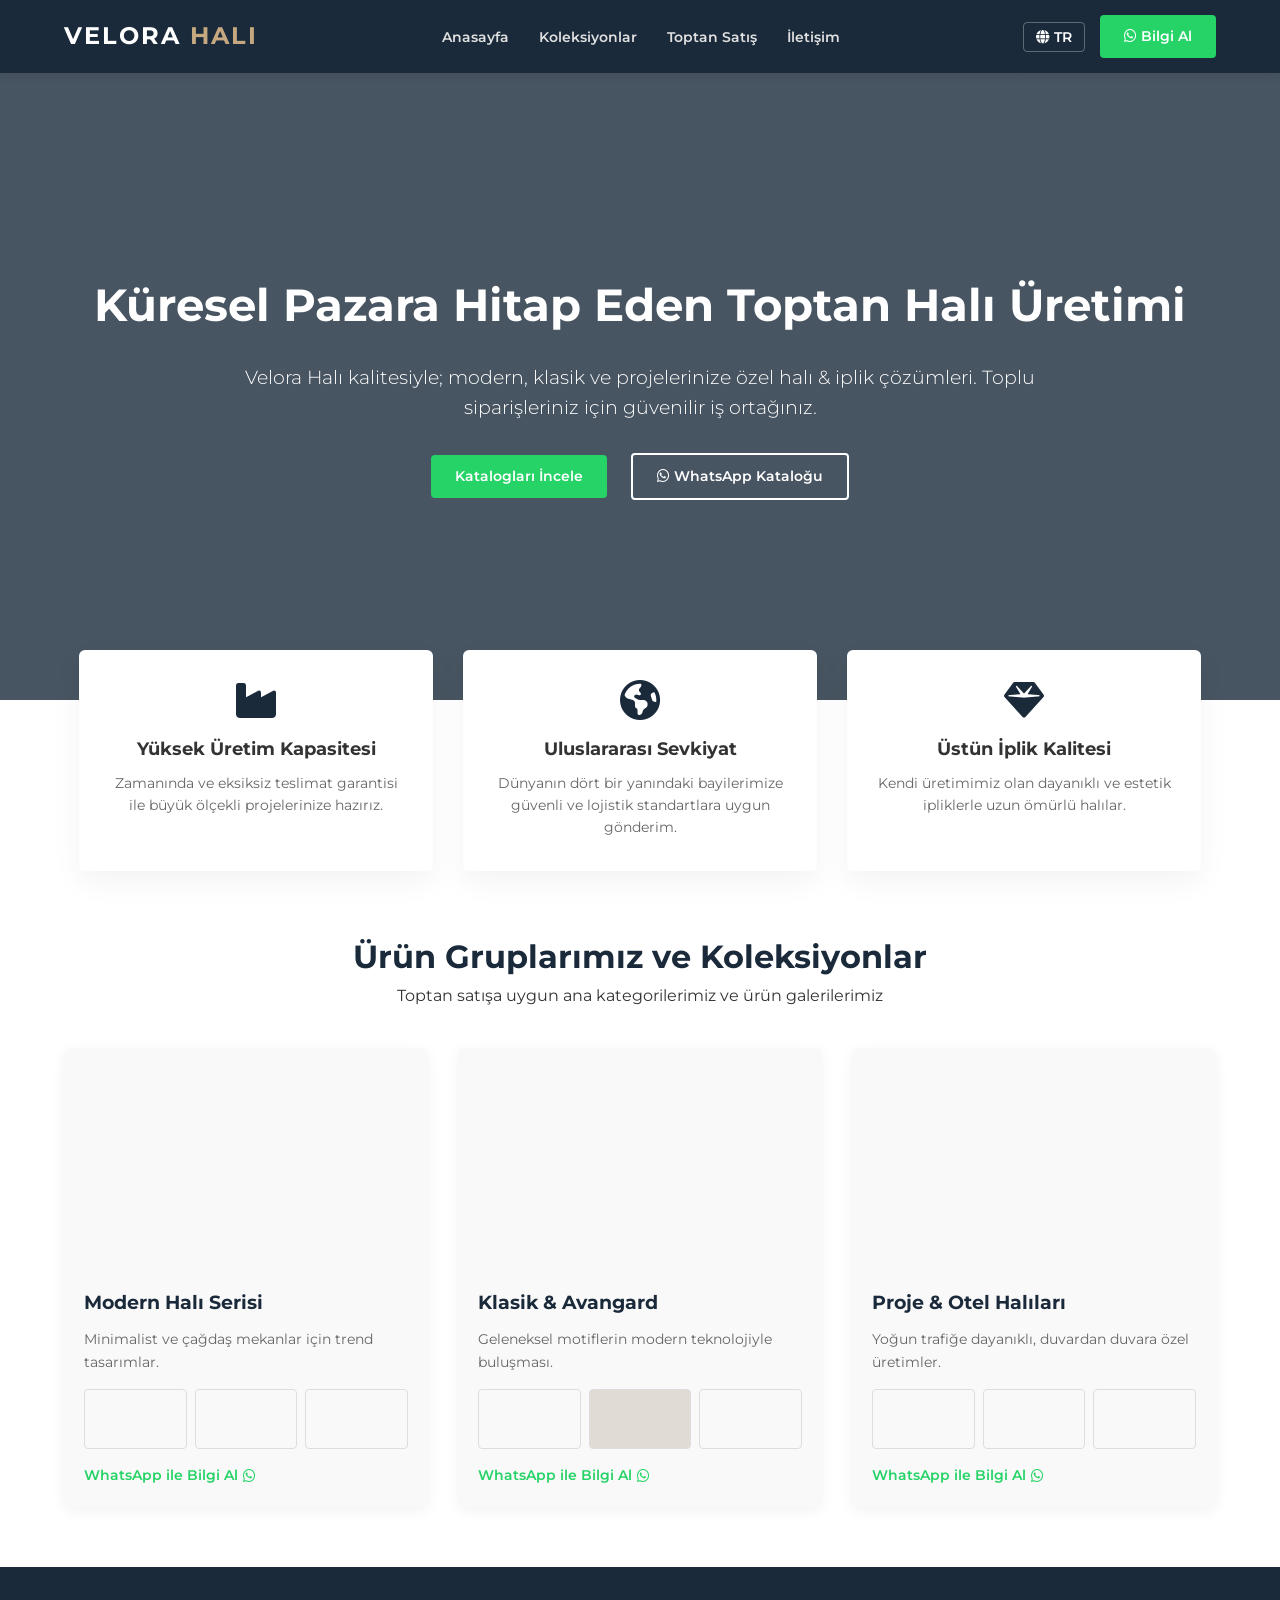
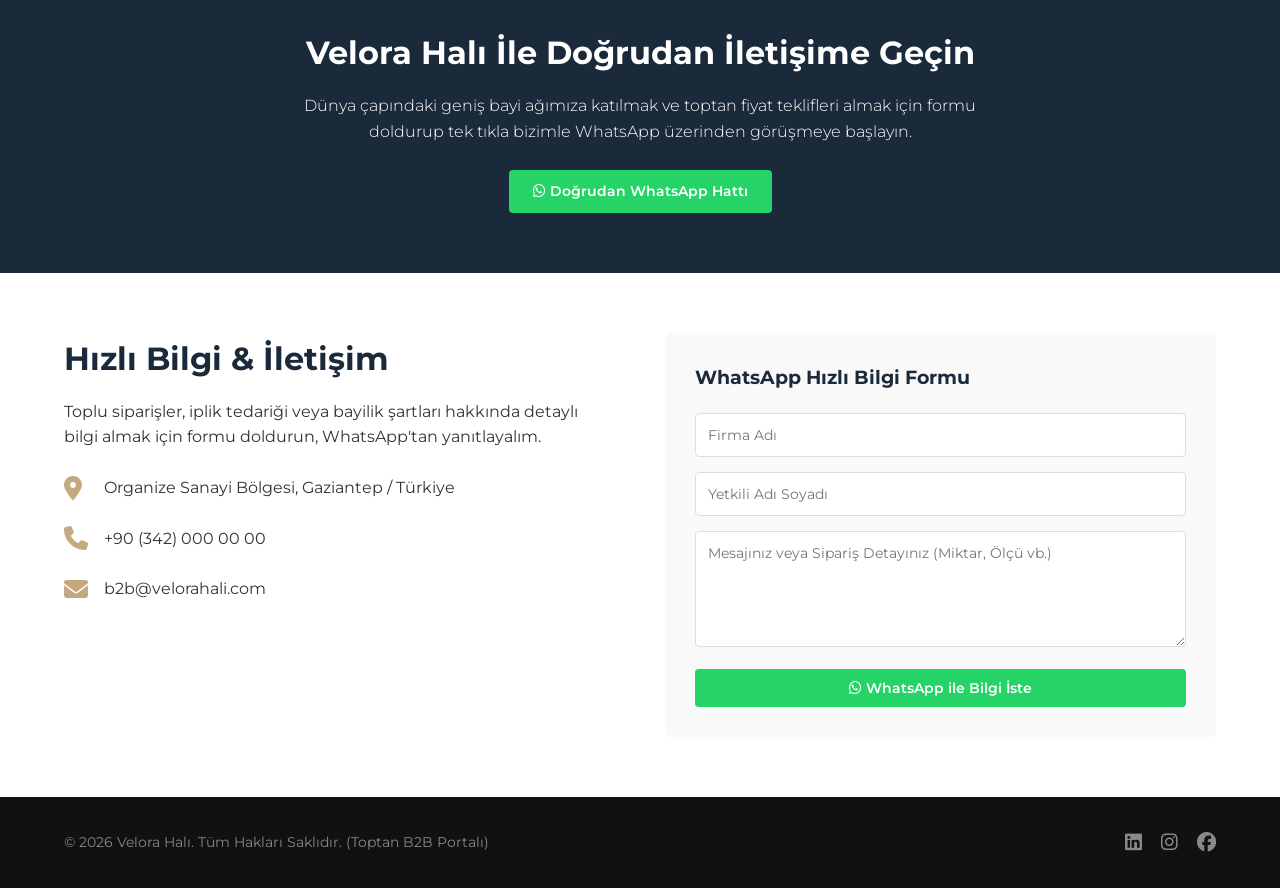
==== index.html @ 644cacb6 "Add files via upload" ====
<!DOCTYPE html>
<html lang="tr" id="main-html">
<head>
    <meta charset="UTF-8">
    <meta name="viewport" content="width=device-width, initial-scale=1.0">
    <title>Velora Halı | Toptan Halı ve İplik Satışı (B2B)</title>
    <!-- Harici Stil Dosyası Bağlantısı -->
    <link rel="stylesheet" href="style.css">
    <!-- FontAwesome İkon Kütüphanesi -->
    <link rel="stylesheet" href="https://cdnjs.cloudflare.com/ajax/libs/font-awesome/6.4.0/css/all.min.css">
</head>
<body>

    <header>
        <div class="container navbar">
            <div class="logo">
                <a href="#">VELORA <span id="txt-logo-sub">HALI</span></a>
            </div>
            <nav>
                <ul>
                    <li><a href="#anasayfa" id="nav-home">Anasayfa</a></li>
                    <li><a href="#koleksiyonlar" id="nav-collections">Koleksiyonlar</a></li>
                    <li><a href="#toptan" id="nav-b2b">Toptan Satış</a></li>
                    <li><a href="#iletisim" id="nav-contact">İletişim</a></li>
                </ul>
            </nav>
            <div class="nav-right">
                <div class="lang-selector">
                    <button class="lang-btn" id="active-lang"><i class="fa-solid fa-globe"></i> TR</button>
                    <div class="lang-dropdown">
                        <a href="#" onclick="changeLanguage('tr')">Türkçe</a>
                        <a href="#" onclick="changeLanguage('en')">English</a>
                        <a href="#" onclick="changeLanguage('ar')">العربية</a>
                    </div>
                </div>
                <div class="nav-buttons">
                    <a href="https://wa.me/903420000000" target="_blank" class="btn btn-primary" id="btn-quote"><i class="fa-brands fa-whatsapp"></i> Bilgi Al</a>
                </div>
            </div>
        </div>
    </header>

    <section id="anasayfa" class="hero">
        <div class="hero-content">
            <h1 id="hero-title">Küresel Pazara Hitap Eden Toptan Halı Üretimi</h1>
            <p id="hero-desc">Velora Halı kalitesiyle; modern, klasik ve projelerinize özel halı & iplik çözümleri. Toplu siparişleriniz için güvenilir iş ortağınız.</p>
            <div class="hero-actions">
                <a href="#koleksiyonlar" class="btn btn-primary" id="btn-view-catalog">Katalogları İncele</a>
                <a href="https://wa.me/903420000000" target="_blank" class="btn btn-outline" id="btn-req-catalog"><i class="fa-brands fa-whatsapp"></i> WhatsApp Kataloğu</a>
            </div>
        </div>
    </section>

    <section class="features container">
        <div class="feature-card">
            <i class="fa-solid fa-industry"></i>
            <h3 id="f1-title">Yüksek Üretim Kapasitesi</h3>
            <p id="f1-desc">Zamanında ve eksiksiz teslimat garantisi ile büyük ölçekli projelerinize hazırız.</p>
        </div>
        <div class="feature-card">
            <i class="fa-solid fa-earth-americas"></i>
            <h3 id="f2-title">Uluslararası Sevkiyat</h3>
            <p id="f2-desc">Dünyanın dört bir yanındaki bayilerimize güvenli ve lojistik standartlara uygun gönderim.</p>
        </div>
        <div class="feature-card">
            <i class="fa-solid fa-gem"></i>
            <h3 id="f3-title">Üstün İplik Kalitesi</h3>
            <p id="f3-desc">Kendi üretimimiz olan dayanıklı ve estetik ipliklerle uzun ömürlü halılar.</p>
        </div>
    </section>

    <section id="koleksiyonlar" class="collections container">
        <div class="section-title">
            <h2 id="coll-main-title">Ürün Gruplarımız ve Koleksiyonlar</h2>
            <p id="coll-sub-title">Toptan satışa uygun ana kategorilerimiz ve ürün galerilerimiz</p>
        </div>
        
        <div class="grid">
            <div class="product-item">
                <div class="product-img" style="background-image: url('https://images.unsplash.com/photo-1600121848594-d8644e57abab?q=80&w=600&auto=format&fit=crop');"></div>
                <div class="product-info">
                    <h3 id="p1-title">Modern Halı Serisi</h3>
                    <p id="p1-desc">Minimalist ve çağdaş mekanlar için trend tasarımlar.</p>
                    
                    <div class="mini-gallery">
                        <div class="gallery-thumb" style="background-image: url('https://images.unsplash.com/photo-1583847268964-b28dc8f51f92?q=80&w=150');"></div>
                        <div class="gallery-thumb" style="background-image: url('https://images.unsplash.com/photo-1617806118233-18e1db207f62?q=80&w=150');"></div>
                        <div class="gallery-thumb" style="background-image: url('https://images.unsplash.com/photo-1550581190-9c1c48d21d6c?q=80&w=150');"></div>
                    </div>

                    <a href="https://wa.me/903420000000" target="_blank" class="text-link"><span id="p1-link">WhatsApp ile Bilgi Al</span> <i class="fa-brands fa-whatsapp"></i></a>
                </div>
            </div>
            
            <div class="product-item">
                <div class="product-img" style="background-image: url('https://images.unsplash.com/photo-1579656381226-5fc0f0100c3b?q=80&w=600&auto=format&fit=crop');"></div>
                <div class="product-info">
                    <h3 id="p2-title">Klasik & Avangard</h3>
                    <p id="p2-desc">Geleneksel motiflerin modern teknolojiyle buluşması.</p>
                    
                    <div class="mini-gallery">
                        <div class="gallery-thumb" style="background-image: url('https://images.unsplash.com/photo-1603006905393-c3501687bfbb?q=80&w=150');"></div>
                        <div class="gallery-thumb" style="background-image: url('https://images.unsplash.com/photo-1249656381226-000000000000?q=80&w=150'); background-color: #e0dcd5;"></div>
                        <div class="gallery-thumb" style="background-image: url('https://images.unsplash.com/photo-1615876234886-fd9a39fda97f?q=80&w=150');"></div>
                    </div>

                    <a href="https://wa.me/903420000000" target="_blank" class="text-link"><span>WhatsApp ile Bilgi Al</span> <i class="fa-brands fa-whatsapp"></i></a>
                </div>
            </div>
            
            <div class="product-item">
                <div class="product-img" style="background-image: url('https://images.unsplash.com/photo-1534349762230-e0cadf78f5db?q=80&w=600&auto=format&fit=crop');"></div>
                <div class="product-info">
                    <h3 id="p3-title">Proje & Otel Halıları</h3>
                    <p id="p3-desc">Yoğun trafiğe dayanıklı, duvardan duvara özel üretimler.</p>
                    
                    <div class="mini-gallery">
                        <div class="gallery-thumb" style="background-image: url('https://images.unsplash.com/photo-1560448204-e02f11c3d0e2?q=80&w=150');"></div>
                        <div class="gallery-thumb" style="background-image: url('https://images.unsplash.com/photo-1590490360182-c33d57733427?q=80&w=150');"></div>
                        <div class="gallery-thumb" style="background-image: url('https://images.unsplash.com/photo-1540518614846-7eded433c457?q=80&w=150');"></div>
                    </div>

                    <a href="https://wa.me/903420000000" target="_blank" class="text-link"><span>WhatsApp ile Bilgi Al</span> <i class="fa-brands fa-whatsapp"></i></a>
                </div>
            </div>
        </div>
    </section>

    <section id="toptan" class="b2b-banner">
        <div class="container b2b-content">
            <h2 id="b2b-title">Velora Halı İle Doğrudan İletişime Geçin</h2>
            <p id="b2b-desc">Dünya çapındaki geniş bayi ağımıza katılmak ve toptan fiyat teklifleri almak için formu doldurup tek tıkla bizimle WhatsApp üzerinden görüşmeye başlayın.</p>
            <a href="https://wa.me/903420000000" target="_blank" class="btn btn-primary" id="btn-b2b-join"><i class="fa-brands fa-whatsapp"></i> Doğrudan WhatsApp Hattı</a>
        </div>
    </section>

    <section id="iletisim" class="contact-section container">
        <div class="contact-grid">
            <div class="contact-info">
                <h2 id="info-title">Hızlı Bilgi & İletişim</h2>
                <p id="info-desc">Toplu siparişler, iplik tedariği veya bayilik şartları hakkında detaylı bilgi almak için formu doldurun, WhatsApp'tan yanıtlayalım.</p>
                
                <div class="info-item">
                    <i class="fa-solid fa-location-dot"></i>
                    <span id="info-addr">Organize Sanayi Bölgesi, Gaziantep / Türkiye</span>
                </div>
                <div class="info-item">
                    <i class="fa-solid fa-phone"></i>
                    <span>+90 (342) 000 00 00</span>
                </div>
                <div class="info-item">
                    <i class="fa-solid fa-envelope"></i>
                    <span>b2b@velorahali.com</span>
                </div>
            </div>
            
            <div class="contact-form">
                <h3 id="form-title">WhatsApp Hızlı Bilgi Formu</h3>
                <form onsubmit="sendToWhatsApp(event)">
                    <div class="form-group">
                        <input type="text" id="input-company" placeholder="Firma Adı" required>
                    </div>
                    <div class="form-group">
                        <input type="text" id="input-name" placeholder="Yetkili Adı Soyadı" required>
                    </div>
                    <div class="form-group">
                        <textarea rows="5" id="input-msg" placeholder="Mesajınız veya Sipariş Detayınız (Miktar, Ölçü vb.)" required></textarea>
                    </div>
                    <button type="submit" class="btn btn-primary btn-block" id="btn-submit"><i class="fa-brands fa-whatsapp"></i> WhatsApp ile Bilgi İste</button>
                </form>
            </div>
        </div>
    </section>

    <footer>
        <div class="container footer-content">
            <p id="footer-text">&copy; 2026 Velora Halı. Tüm Hakları Saklıdır. (Toptan B2B Portalı)</p>
            <div class="social-links">
                <a href="#"><i class="fa-brands fa-linkedin"></i></a>
                <a href="#"><i class="fa-brands fa-instagram"></i></a>
                <a href="#"><i class="fa-brands fa-facebook"></i></a>
            </div>
        </div>
    </section>

    <!-- Harici Script Dosyası Bağlantısı -->
    <script src="lang.js"></script>
</body>
</html>
---- style.css ----
/* --- TEMEL AYARLAR VE YAZI TİPİ --- */
@import url('https://fonts.googleapis.com/css2?family=Montserrat:wght@300;400;600;700&display=swap');

* {
    margin: 0;
    padding: 0;
    box-sizing: border-box;
    font-family: 'Montserrat', sans-serif;
}

:root {
    --primary-color: #1a2a3a; /* Kurumsal Gece Mavisi */
    --secondary-color: #c5a880; /* Premium Altın Vurguları */
    --whatsapp-color: #25d366; /* WhatsApp Yeşili */
    --text-dark: #333333;
    --text-light: #666666;
    --bg-light: #f9f9f9;
}

html {
    scroll-behavior: smooth;
    scroll-padding-top: 80px; /* Sabit header başlıkların üstünü kapatmasın */
}

body {
    color: var(--text-dark);
    line-height: 1.6;
}

.container {
    width: 90%;
    max-width: 1200px;
    margin: 0 auto;
}

/* --- BUTON TASARIMLARI --- */
.btn {
    display: inline-block;
    padding: 10px 24px;
    border-radius: 4px;
    text-decoration: none;
    font-weight: 600;
    font-size: 0.9rem;
    transition: all 0.3s ease;
    cursor: pointer;
    border: none;
}

.btn-primary {
    background-color: var(--whatsapp-color);
    color: #fff;
}

.btn-primary:hover {
    background-color: #1ebd54;
}

.btn-secondary {
    background-color: transparent;
    color: #fff;
    border: 1px solid rgba(255,255,255,0.4);
}

.btn-secondary:hover {
    background-color: rgba(255,255,255,0.1);
}

.btn-outline {
    background-color: transparent;
    color: #fff;
    border: 2px solid #fff;
}

.btn-outline:hover {
    background-color: #fff;
    color: var(--primary-color);
}

.btn-block {
    width: 100%;
    display: block;
}

/* --- HEADER & NAVİGASYON --- */
header {
    background-color: var(--primary-color);
    position: fixed;
    width: 100%;
    top: 0;
    z-index: 1000;
    box-shadow: 0 2px 10px rgba(0,0,0,0.1);
}

.navbar {
    display: flex;
    justify-content: space-between;
    align-items: center;
    padding: 15px 0;
}

.logo a {
    color: #fff;
    text-decoration: none;
    font-size: 1.5rem;
    font-weight: 700;
    letter-spacing: 2px;
}

.logo span {
    color: var(--secondary-color);
}

nav ul {
    display: flex;
    list-style: none;
}

nav ul li a {
    color: #e0e0e0;
    text-decoration: none;
    padding: 10px 15px;
    font-size: 0.9rem;
    font-weight: 600;
    transition: color 0.3s;
}

nav ul li a:hover {
    color: var(--secondary-color);
}

/* SAĞ MENÜ VE DİL SEÇİCİ */
.nav-right {
    display: flex;
    align-items: center;
    gap: 15px;
}

.lang-selector {
    position: relative;
    display: inline-block;
}

.lang-btn {
    background: transparent;
    color: #fff;
    border: 1px solid rgba(255,255,255,0.3);
    padding: 6px 12px;
    border-radius: 4px;
    cursor: pointer;
    font-weight: 600;
    font-size: 0.85rem;
}

.lang-dropdown {
    display: none;
    position: absolute;
    right: 0;
    background-color: #fff;
    min-width: 120px;
    box-shadow: 0px 8px 16px rgba(0,0,0,0.2);
    border-radius: 4px;
    z-index: 1100;
}

.lang-dropdown a {
    color: #333;
    padding: 10px 12px;
    text-decoration: none;
    display: block;
    font-size: 0.85rem;
    font-weight: 600;
}

.lang-dropdown a:hover {
    background-color: var(--bg-light);
    color: var(--secondary-color);
}

.lang-selector:hover .lang-dropdown {
    display: block;
}

/* --- HERO ALANI --- */
.hero {
    height: 70vh;
    background: linear-gradient(rgba(26, 42, 58, 0.8), rgba(26, 42, 58, 0.8)), url('https://images.unsplash.com/photo-1615876234886-fd9a39fda97f?q=80&w=1600&auto=format&fit=crop') no-repeat center center/cover;
    display: flex;
    align-items: center;
    justify-content: center;
    text-align: center;
    color: #fff;
    margin-top: 70px;
}

.hero-content h1 {
    font-size: 2.8rem;
    margin-bottom: 20px;
    font-weight: 700;
}

.hero-content p {
    font-size: 1.2rem;
    max-width: 800px;
    margin: 0 auto 30px;
    font-weight: 300;
}

.hero-actions .btn {
    margin: 0 10px;
}

/* --- ÖZELLİKLER KARTLARI --- */
.features {
    display: flex;
    justify-content: space-between;
    margin-top: -50px;
    margin-bottom: 60px;
    position: relative;
    z-index: 10;
}

.feature-card {
    background: #fff;
    flex: 1;
    margin: 0 15px;
    padding: 30px;
    text-align: center;
    border-radius: 6px;
    box-shadow: 0 10px 30px rgba(0,0,0,0.05);
    border-bottom: 3px solid transparent;
    transition: transform 0.3s, border-color 0.3s;
}

.feature-card:hover {
    transform: translateY(-5px);
    border-color: var(--secondary-color);
}

.feature-card i {
    font-size: 2.5rem;
    color: var(--primary-color);
    margin-bottom: 15px;
}

.feature-card h3 {
    margin-bottom: 10px;
    font-size: 1.1rem;
}

.feature-card p {
    font-size: 0.85rem;
    color: var(--text-light);
}

/* --- ÜRÜN KOLEKSİYONLARI VE GALERİ --- */
.section-title {
    text-align: center;
    margin-bottom: 40px;
}

.section-title h2 {
    font-size: 2rem;
    color: var(--primary-color);
}

.grid {
    display: grid;
    grid-template-columns: repeat(auto-fit, minmax(300px, 1fr));
    gap: 30px;
    margin-bottom: 60px;
}

.product-item {
    background: var(--bg-light);
    border-radius: 6px;
    overflow: hidden;
    box-shadow: 0 4px 15px rgba(0,0,0,0.05);
    display: flex;
    flex-direction: column;
}

.product-img {
    height: 220px;
    background-size: cover;
    background-position: center;
}

.product-info {
    padding: 20px;
    flex-grow: 1;
    display: flex;
    flex-direction: column;
    justify-content: space-between;
}

.product-info h3 {
    margin-bottom: 10px;
    color: var(--primary-color);
}

.product-info p {
    font-size: 0.9rem;
    color: var(--text-light);
    margin-bottom: 15px;
}

.mini-gallery {
    display: grid;
    grid-template-columns: repeat(3, 1fr);
    gap: 8px;
    margin-bottom: 15px;
}

.gallery-thumb {
    height: 60px;
    background-size: cover;
    background-position: center;
    border-radius: 4px;
    border: 1px solid #ddd;
    cursor: pointer;
    transition: opacity 0.2s;
}

.gallery-thumb:hover {
    opacity: 0.8;
}

.text-link {
    color: var(--whatsapp-color);
    text-decoration: none;
    font-weight: 600;
    font-size: 0.9rem;
    display: inline-flex;
    align-items: center;
    gap: 5px;
}

/* --- B2B BANNER ALANI --- */
.b2b-banner {
    background: var(--primary-color);
    color: #fff;
    text-align: center;
    padding: 60px 0;
    margin-bottom: 60px;
}

.b2b-content h2 {
    font-size: 2rem;
    margin-bottom: 15px;
}

.b2b-content p {
    max-width: 700px;
    margin: 0 auto 25px;
    font-weight: 300;
}

/* --- İLETİŞİM FORMU --- */
.contact-grid {
    display: grid;
    grid-template-columns: 1fr 1fr;
    gap: 50px;
    margin-bottom: 60px;
}

.contact-info h2 {
    font-size: 2rem;
    color: var(--primary-color);
    margin-bottom: 15px;
}

.info-item {
    display: flex;
    align-items: center;
    margin-top: 25px;
}

.info-item i {
    font-size: 1.5rem;
    color: var(--secondary-color);
    margin-right: 15px;
    width: 25px;
}

.contact-form {
    background: var(--bg-light);
    padding: 30px;
    border-radius: 6px;
}

.contact-form h3 {
    margin-bottom: 20px;
    color: var(--primary-color);
}

.form-group {
    margin-bottom: 15px;
}

input, textarea {
    width: 100%;
    padding: 12px;
    border: 1px solid #ddd;
    border-radius: 4px;
    font-size: 0.9rem;
}

input:focus, textarea:focus {
    outline: none;
    border-color: var(--whatsapp-color);
}

/* --- FOOTER TASARIMI --- */
footer {
    background: #111;
    color: #888;
    padding: 30px 0;
    font-size: 0.9rem;
}

.footer-content {
    display: flex;
    justify-content: space-between;
    align-items: center;
}

.social-links a {
    color: #888;
    margin-left: 15px;
    font-size: 1.2rem;
    transition: color 0.3s;
}

.social-links a:hover {
    color: var(--secondary-color);
}

/* --- ARAPÇA (RTL) ÖZEL DÜZENLEMELERİ --- */
[dir="rtl"] {
    text-align: right;
}

[dir="rtl"] nav ul {
    direction: rtl;
}

[dir="rtl"] .nav-right {
    flex-direction: row-reverse;
}

[dir="rtl"] .info-item i {
    margin-right: 0;
    margin-left: 15px;
}

[dir="rtl"] .lang-dropdown {
    right: auto;
    left: 0;
}

[dir="rtl"] .btn i, 
[dir="rtl"] .text-link i {
    margin-right: 0;
    margin-left: 5px;
    order: 2;
}

/* --- MOBİL CİHAZ UYUMLARI (RESPONSIVE) --- */
@media (max-width: 768px) {
    header {
        position: relative;
    }

    .navbar {
        flex-direction: column;
        gap: 10px;
    }

    nav ul {
        margin: 10px 0;
        flex-wrap: wrap;
        justify-content: center;
    }

    .nav-right {
        width: 100%;
        justify-content: center;
        margin-top: 10px;
    }

    .hero {
        margin-top: 0;
        height: auto;
        padding: 80px 0;
    }

    .hero-content h1 {
        font-size: 2rem;
        padding: 0 10px;
    }

    .hero-actions {
        display: flex;
        flex-direction: column;
        gap: 15px;
        align-items: center;
    }

    .hero-actions .btn {
        margin: 0;
        width: 80%;
    }

    .features {
        flex-direction: column;
        margin-top: 20px;
        padding: 0 15px;
    }

    .feature-card {
        margin: 15px 0;
    }

    .grid {
        grid-template-columns: 1fr;
        padding: 0 15px;
    }

    .contact-grid {
        grid-template-columns: 1fr;
        padding: 0 15px;
    }

    .footer-content {
        flex-direction: column;
        gap: 15px;
        text-align: center;
    }
}
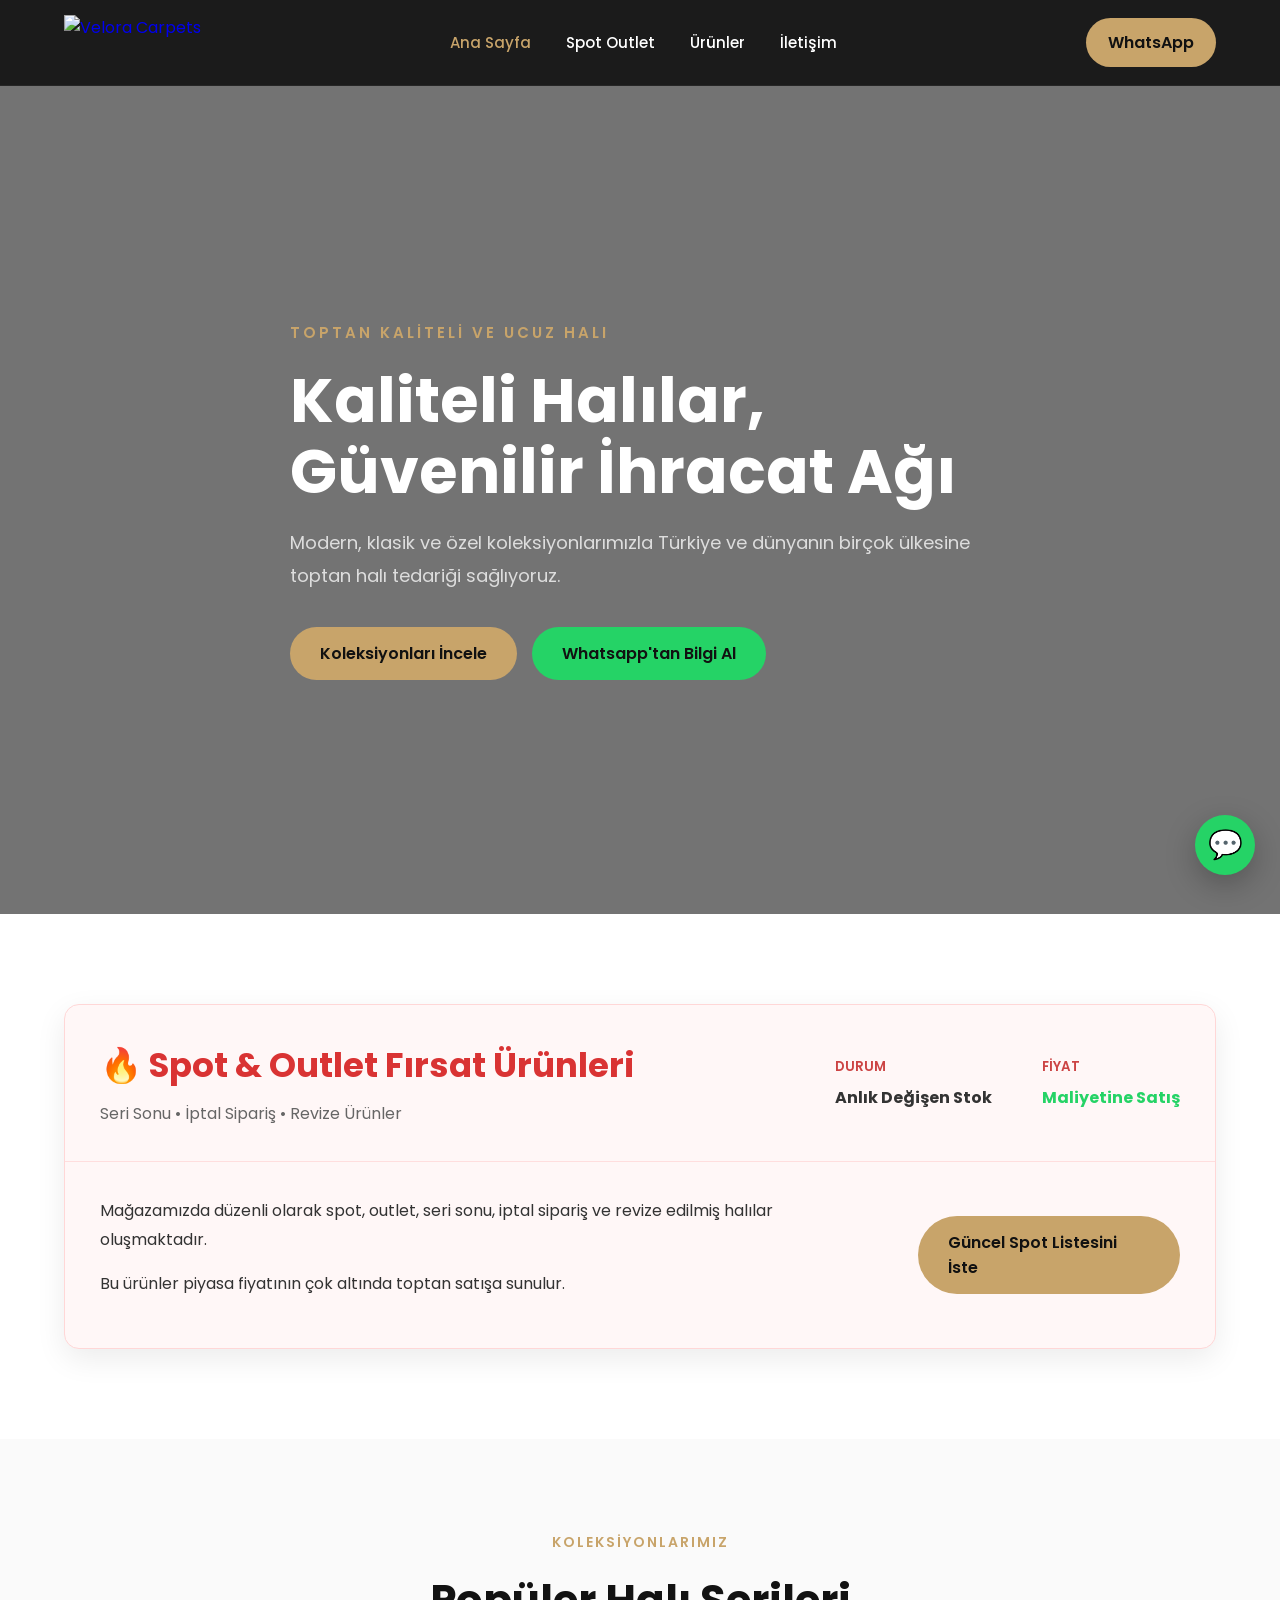
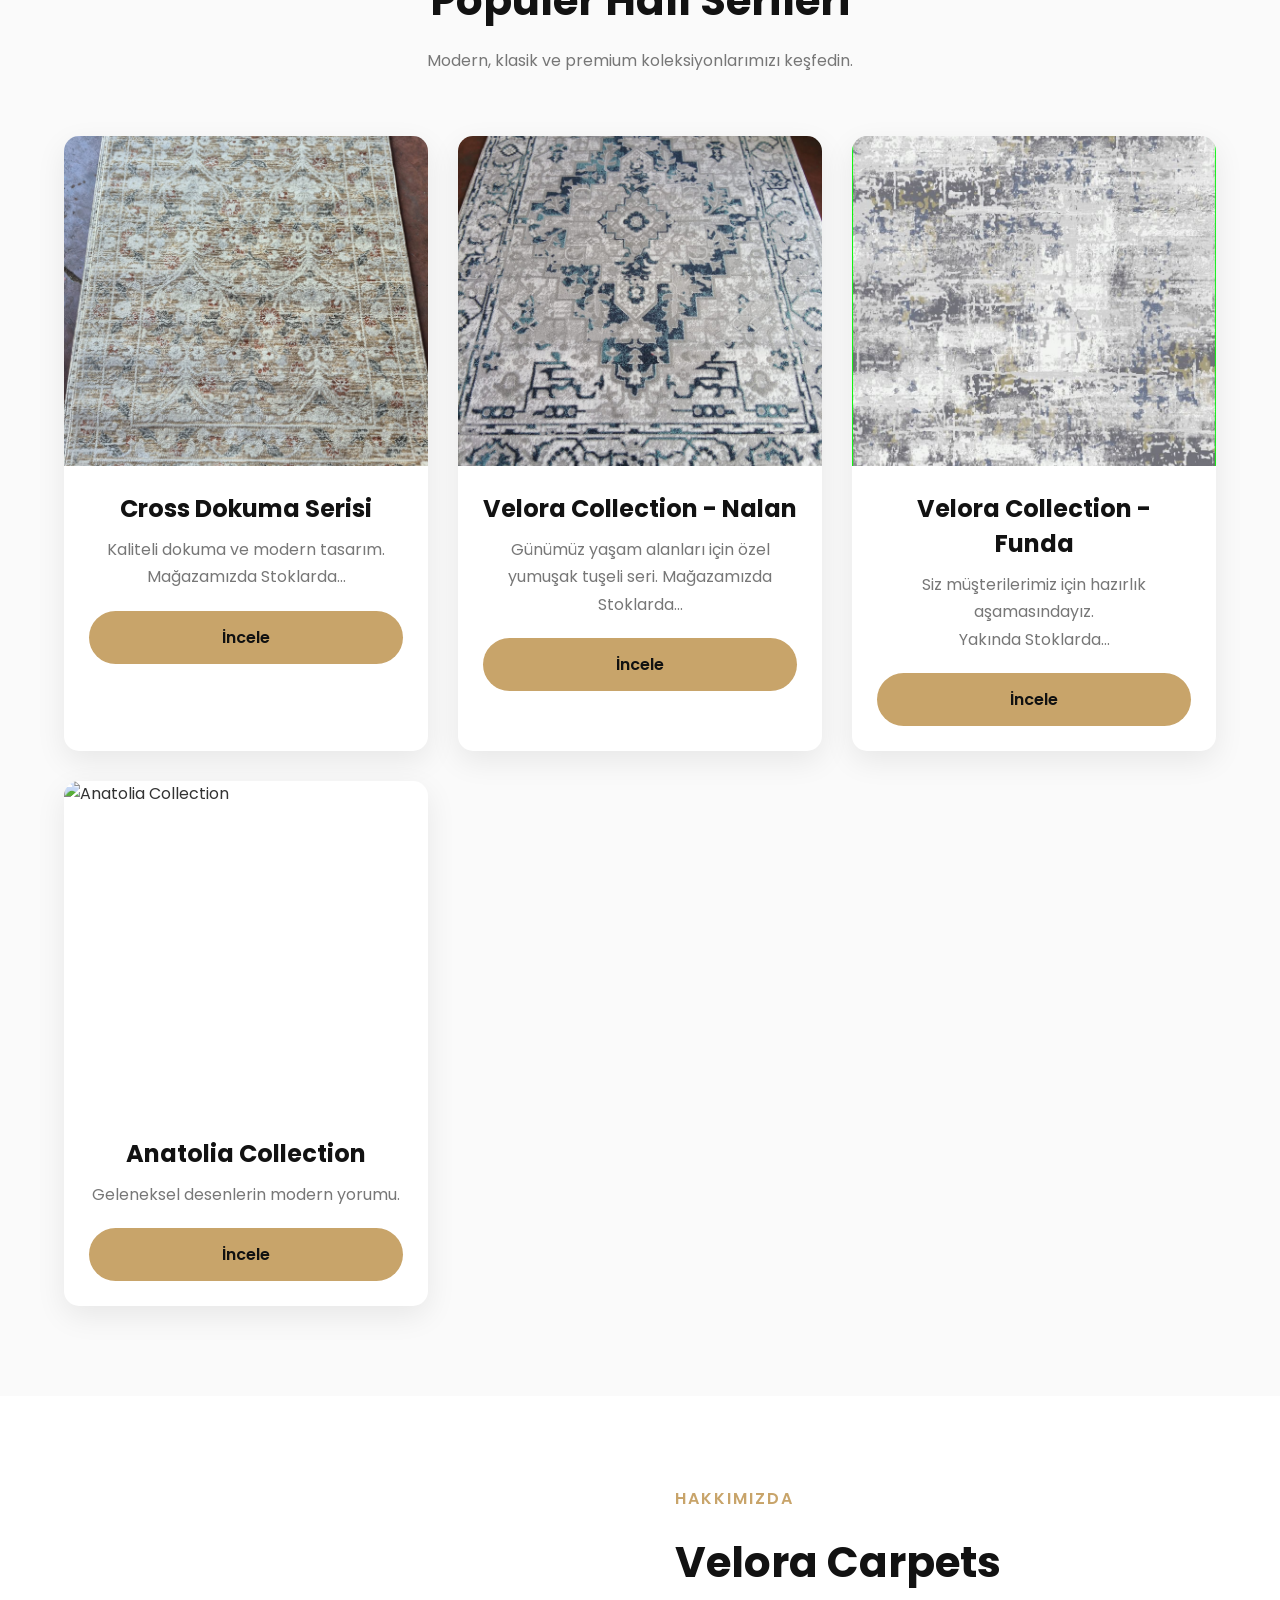
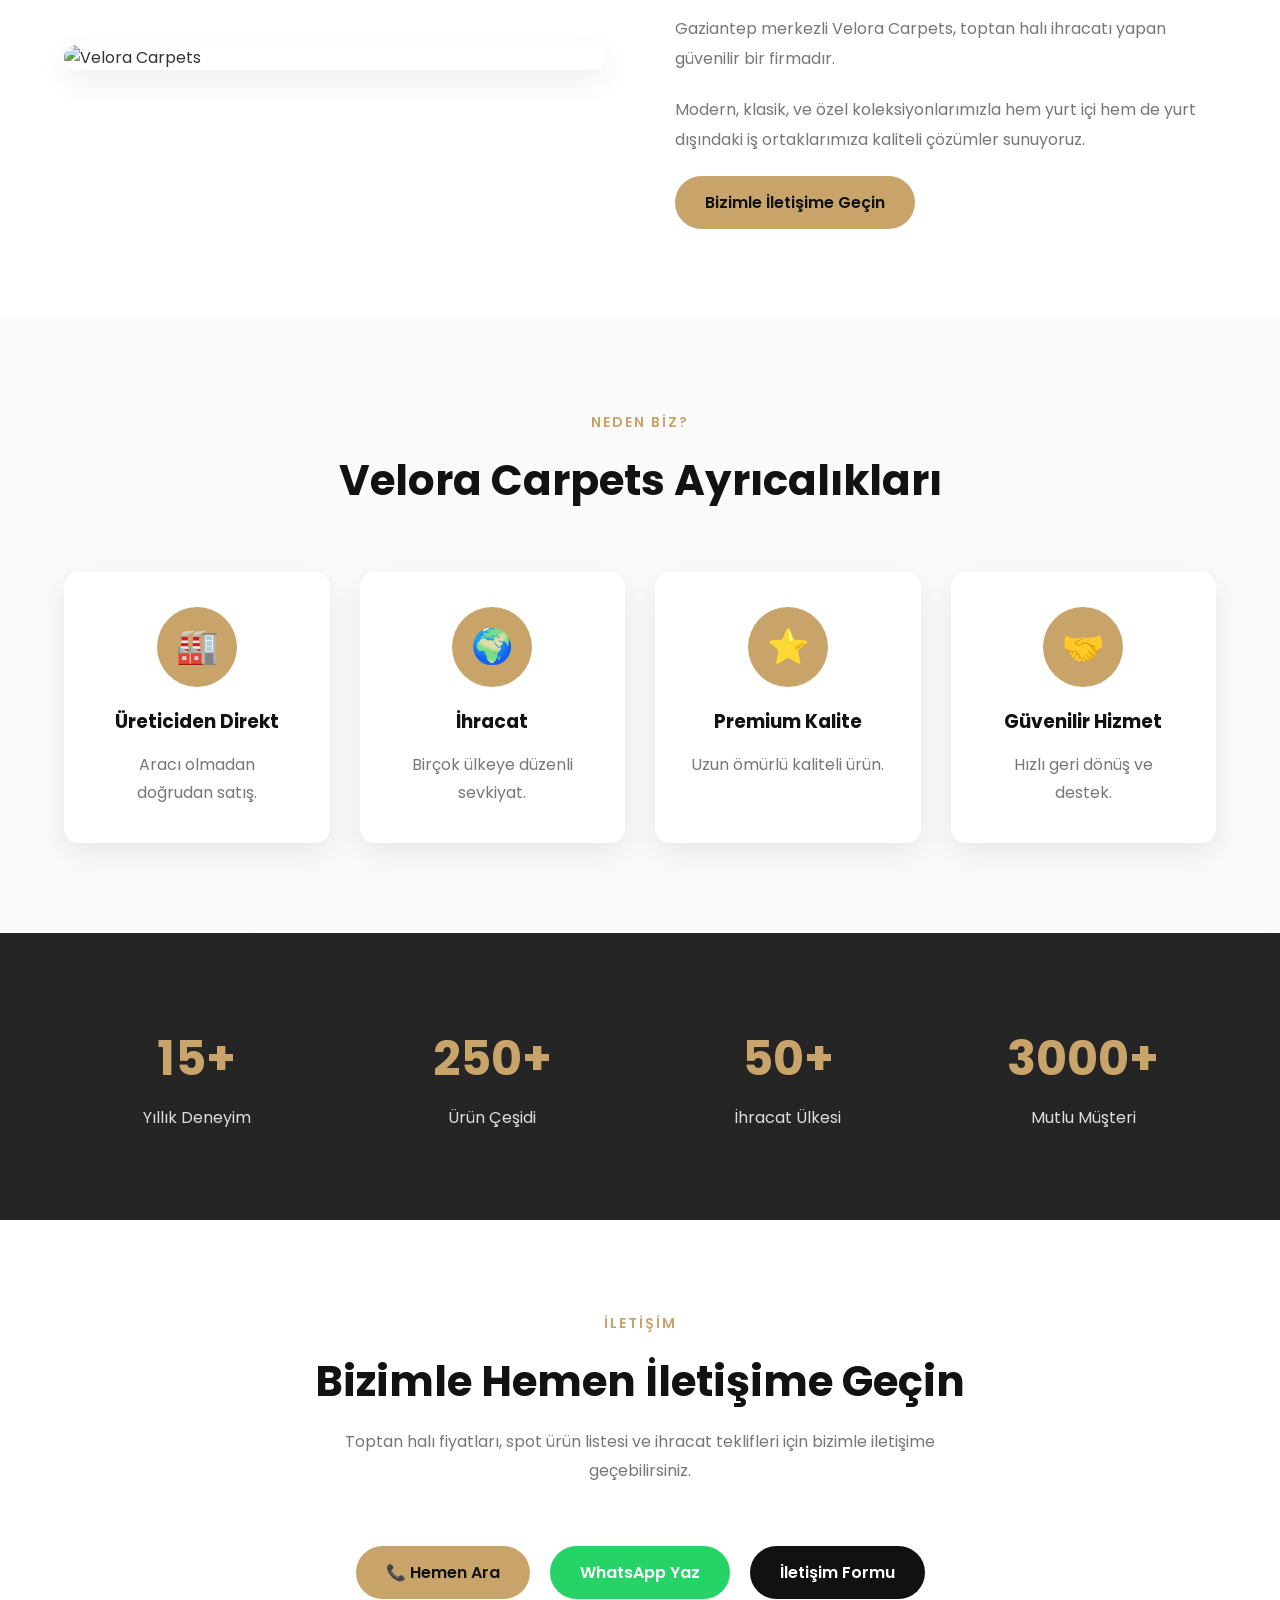
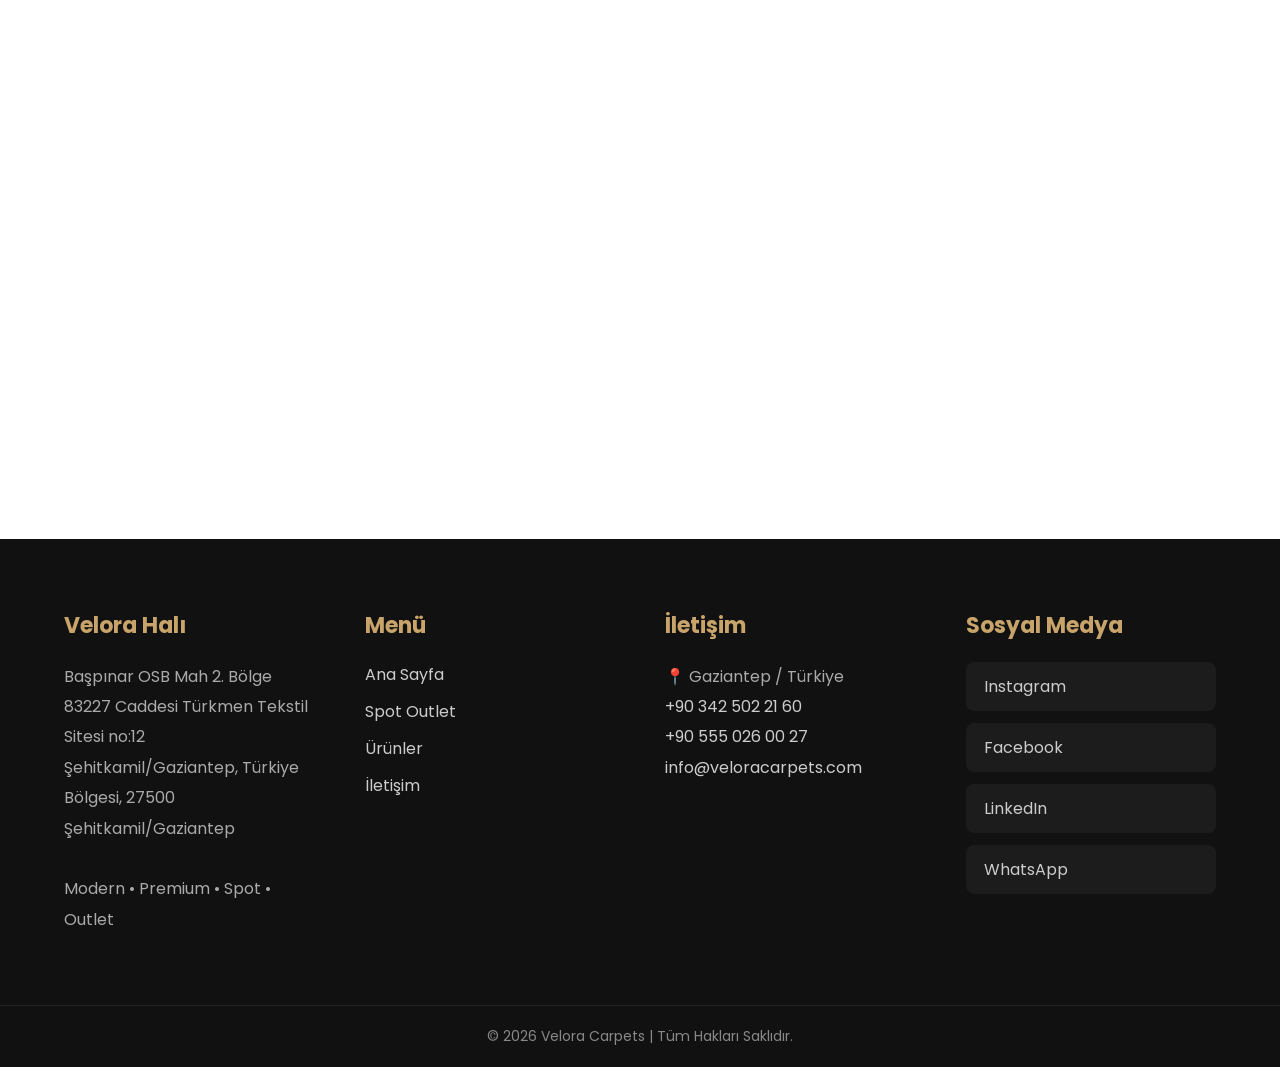
==== commit a3ef4449: "2.0 uptade" ====
--- a/index.html
+++ b/index.html
@@ -1,189 +1,862 @@
-<!DOCTYPE html>
-<html lang="tr" id="main-html">
-<head>
-    <meta charset="UTF-8">
-    <meta name="viewport" content="width=device-width, initial-scale=1.0">
-    <title>Velora Halı | Toptan Halı ve İplik Satışı (B2B)</title>
-    <!-- Harici Stil Dosyası Bağlantısı -->
-    <link rel="stylesheet" href="style.css">
-    <!-- FontAwesome İkon Kütüphanesi -->
-    <link rel="stylesheet" href="https://cdnjs.cloudflare.com/ajax/libs/font-awesome/6.4.0/css/all.min.css">
-</head>
-<body>
-
-    <header>
-        <div class="container navbar">
-            <div class="logo">
-                <a href="#">VELORA <span id="txt-logo-sub">HALI</span></a>
-            </div>
-            <nav>
-                <ul>
-                    <li><a href="#anasayfa" id="nav-home">Anasayfa</a></li>
-                    <li><a href="#koleksiyonlar" id="nav-collections">Koleksiyonlar</a></li>
-                    <li><a href="#toptan" id="nav-b2b">Toptan Satış</a></li>
-                    <li><a href="#iletisim" id="nav-contact">İletişim</a></li>
-                </ul>
-            </nav>
-            <div class="nav-right">
-                <div class="lang-selector">
-                    <button class="lang-btn" id="active-lang"><i class="fa-solid fa-globe"></i> TR</button>
-                    <div class="lang-dropdown">
-                        <a href="#" onclick="changeLanguage('tr')">Türkçe</a>
-                        <a href="#" onclick="changeLanguage('en')">English</a>
-                        <a href="#" onclick="changeLanguage('ar')">العربية</a>
-                    </div>
-                </div>
-                <div class="nav-buttons">
-                    <a href="https://wa.me/903420000000" target="_blank" class="btn btn-primary" id="btn-quote"><i class="fa-brands fa-whatsapp"></i> Bilgi Al</a>
-                </div>
-            </div>
-        </div>
-    </header>
-
-    <section id="anasayfa" class="hero">
-        <div class="hero-content">
-            <h1 id="hero-title">Küresel Pazara Hitap Eden Toptan Halı Üretimi</h1>
-            <p id="hero-desc">Velora Halı kalitesiyle; modern, klasik ve projelerinize özel halı & iplik çözümleri. Toplu siparişleriniz için güvenilir iş ortağınız.</p>
-            <div class="hero-actions">
-                <a href="#koleksiyonlar" class="btn btn-primary" id="btn-view-catalog">Katalogları İncele</a>
-                <a href="https://wa.me/903420000000" target="_blank" class="btn btn-outline" id="btn-req-catalog"><i class="fa-brands fa-whatsapp"></i> WhatsApp Kataloğu</a>
-            </div>
-        </div>
-    </section>
-
-    <section class="features container">
-        <div class="feature-card">
-            <i class="fa-solid fa-industry"></i>
-            <h3 id="f1-title">Yüksek Üretim Kapasitesi</h3>
-            <p id="f1-desc">Zamanında ve eksiksiz teslimat garantisi ile büyük ölçekli projelerinize hazırız.</p>
-        </div>
-        <div class="feature-card">
-            <i class="fa-solid fa-earth-americas"></i>
-            <h3 id="f2-title">Uluslararası Sevkiyat</h3>
-            <p id="f2-desc">Dünyanın dört bir yanındaki bayilerimize güvenli ve lojistik standartlara uygun gönderim.</p>
-        </div>
-        <div class="feature-card">
-            <i class="fa-solid fa-gem"></i>
-            <h3 id="f3-title">Üstün İplik Kalitesi</h3>
-            <p id="f3-desc">Kendi üretimimiz olan dayanıklı ve estetik ipliklerle uzun ömürlü halılar.</p>
-        </div>
-    </section>
-
-    <section id="koleksiyonlar" class="collections container">
-        <div class="section-title">
-            <h2 id="coll-main-title">Ürün Gruplarımız ve Koleksiyonlar</h2>
-            <p id="coll-sub-title">Toptan satışa uygun ana kategorilerimiz ve ürün galerilerimiz</p>
-        </div>
-        
-        <div class="grid">
-            <div class="product-item">
-                <div class="product-img" style="background-image: url('https://images.unsplash.com/photo-1600121848594-d8644e57abab?q=80&w=600&auto=format&fit=crop');"></div>
-                <div class="product-info">
-                    <h3 id="p1-title">Modern Halı Serisi</h3>
-                    <p id="p1-desc">Minimalist ve çağdaş mekanlar için trend tasarımlar.</p>
-                    
-                    <div class="mini-gallery">
-                        <div class="gallery-thumb" style="background-image: url('https://images.unsplash.com/photo-1583847268964-b28dc8f51f92?q=80&w=150');"></div>
-                        <div class="gallery-thumb" style="background-image: url('https://images.unsplash.com/photo-1617806118233-18e1db207f62?q=80&w=150');"></div>
-                        <div class="gallery-thumb" style="background-image: url('https://images.unsplash.com/photo-1550581190-9c1c48d21d6c?q=80&w=150');"></div>
-                    </div>
-
-                    <a href="https://wa.me/903420000000" target="_blank" class="text-link"><span id="p1-link">WhatsApp ile Bilgi Al</span> <i class="fa-brands fa-whatsapp"></i></a>
-                </div>
-            </div>
-            
-            <div class="product-item">
-                <div class="product-img" style="background-image: url('https://images.unsplash.com/photo-1579656381226-5fc0f0100c3b?q=80&w=600&auto=format&fit=crop');"></div>
-                <div class="product-info">
-                    <h3 id="p2-title">Klasik & Avangard</h3>
-                    <p id="p2-desc">Geleneksel motiflerin modern teknolojiyle buluşması.</p>
-                    
-                    <div class="mini-gallery">
-                        <div class="gallery-thumb" style="background-image: url('https://images.unsplash.com/photo-1603006905393-c3501687bfbb?q=80&w=150');"></div>
-                        <div class="gallery-thumb" style="background-image: url('https://images.unsplash.com/photo-1249656381226-000000000000?q=80&w=150'); background-color: #e0dcd5;"></div>
-                        <div class="gallery-thumb" style="background-image: url('https://images.unsplash.com/photo-1615876234886-fd9a39fda97f?q=80&w=150');"></div>
-                    </div>
-
-                    <a href="https://wa.me/903420000000" target="_blank" class="text-link"><span>WhatsApp ile Bilgi Al</span> <i class="fa-brands fa-whatsapp"></i></a>
-                </div>
-            </div>
-            
-            <div class="product-item">
-                <div class="product-img" style="background-image: url('https://images.unsplash.com/photo-1534349762230-e0cadf78f5db?q=80&w=600&auto=format&fit=crop');"></div>
-                <div class="product-info">
-                    <h3 id="p3-title">Proje & Otel Halıları</h3>
-                    <p id="p3-desc">Yoğun trafiğe dayanıklı, duvardan duvara özel üretimler.</p>
-                    
-                    <div class="mini-gallery">
-                        <div class="gallery-thumb" style="background-image: url('https://images.unsplash.com/photo-1560448204-e02f11c3d0e2?q=80&w=150');"></div>
-                        <div class="gallery-thumb" style="background-image: url('https://images.unsplash.com/photo-1590490360182-c33d57733427?q=80&w=150');"></div>
-                        <div class="gallery-thumb" style="background-image: url('https://images.unsplash.com/photo-1540518614846-7eded433c457?q=80&w=150');"></div>
-                    </div>
-
-                    <a href="https://wa.me/903420000000" target="_blank" class="text-link"><span>WhatsApp ile Bilgi Al</span> <i class="fa-brands fa-whatsapp"></i></a>
-                </div>
-            </div>
-        </div>
-    </section>
-
-    <section id="toptan" class="b2b-banner">
-        <div class="container b2b-content">
-            <h2 id="b2b-title">Velora Halı İle Doğrudan İletişime Geçin</h2>
-            <p id="b2b-desc">Dünya çapındaki geniş bayi ağımıza katılmak ve toptan fiyat teklifleri almak için formu doldurup tek tıkla bizimle WhatsApp üzerinden görüşmeye başlayın.</p>
-            <a href="https://wa.me/903420000000" target="_blank" class="btn btn-primary" id="btn-b2b-join"><i class="fa-brands fa-whatsapp"></i> Doğrudan WhatsApp Hattı</a>
-        </div>
-    </section>
-
-    <section id="iletisim" class="contact-section container">
-        <div class="contact-grid">
-            <div class="contact-info">
-                <h2 id="info-title">Hızlı Bilgi & İletişim</h2>
-                <p id="info-desc">Toplu siparişler, iplik tedariği veya bayilik şartları hakkında detaylı bilgi almak için formu doldurun, WhatsApp'tan yanıtlayalım.</p>
-                
-                <div class="info-item">
-                    <i class="fa-solid fa-location-dot"></i>
-                    <span id="info-addr">Organize Sanayi Bölgesi, Gaziantep / Türkiye</span>
-                </div>
-                <div class="info-item">
-                    <i class="fa-solid fa-phone"></i>
-                    <span>+90 (342) 000 00 00</span>
-                </div>
-                <div class="info-item">
-                    <i class="fa-solid fa-envelope"></i>
-                    <span>b2b@velorahali.com</span>
-                </div>
-            </div>
-            
-            <div class="contact-form">
-                <h3 id="form-title">WhatsApp Hızlı Bilgi Formu</h3>
-                <form onsubmit="sendToWhatsApp(event)">
-                    <div class="form-group">
-                        <input type="text" id="input-company" placeholder="Firma Adı" required>
-                    </div>
-                    <div class="form-group">
-                        <input type="text" id="input-name" placeholder="Yetkili Adı Soyadı" required>
-                    </div>
-                    <div class="form-group">
-                        <textarea rows="5" id="input-msg" placeholder="Mesajınız veya Sipariş Detayınız (Miktar, Ölçü vb.)" required></textarea>
-                    </div>
-                    <button type="submit" class="btn btn-primary btn-block" id="btn-submit"><i class="fa-brands fa-whatsapp"></i> WhatsApp ile Bilgi İste</button>
-                </form>
-            </div>
-        </div>
-    </section>
-
-    <footer>
-        <div class="container footer-content">
-            <p id="footer-text">&copy; 2026 Velora Halı. Tüm Hakları Saklıdır. (Toptan B2B Portalı)</p>
-            <div class="social-links">
-                <a href="#"><i class="fa-brands fa-linkedin"></i></a>
-                <a href="#"><i class="fa-brands fa-instagram"></i></a>
-                <a href="#"><i class="fa-brands fa-facebook"></i></a>
-            </div>
-        </div>
-    </section>
-
-    <!-- Harici Script Dosyası Bağlantısı -->
-    <script src="lang.js"></script>
-</body>
+<!DOCTYPE html>
+<html lang="tr">
+
+<head>
+
+    <meta charset="UTF-8">
+
+    <meta name="viewport" content="width=device-width, initial-scale=1.0">
+
+    <title>Velora Halı | Toptan Halı </title>
+
+    <meta name="description"
+        content="Velora Carpets - Gaziantep merkezli toptan halı satıcısı. Spot, outlet ve premium halı koleksiyonları.">
+
+    <meta name="keywords"
+        content="halı, toptan halı, carpet, gaziantep halı, wholesale carpet">
+
+    <link rel="stylesheet" href="style.css">
+
+    <link rel="preconnect" href="https://fonts.googleapis.com">
+
+    <link rel="preconnect" href="https://fonts.gstatic.com" crossorigin>
+
+    <link href="https://fonts.googleapis.com/css2?family=Poppins:wght@300;400;500;600;700&display=swap"
+        rel="stylesheet">
+        <meta name="description" content="Velora Carpets, Gaziantep merkezli toptan halı üreticisi. Spot halılar, outlet ürünler, ihracat ve premium halı koleksiyonları.">
+
+<meta name="keywords" content="toptan halı, carpet manufacturer, wholesale carpet, gaziantep carpet, carpet exporter turkey, spot halı, outlet carpet, velora carpets">
+
+<meta name="author" content="Velora Carpets">
+
+<meta name="robots" content="index,follow,max-image-preview:large">
+
+<meta name="theme-color" content="#121212">
+
+<meta name="language" content="tr">
+
+<meta name="revisit-after" content="7 days">
+
+<meta name="distribution" content="global">
+
+<meta name="rating" content="general">
+
+<meta name="generator" content="Velora Carpets">
+
+<link rel="canonical" href="https://veloracarpets.com/">
+
+<meta property="og:type" content="website">
+
+<meta property="og:title" content="Velora Carpets">
+
+<meta property="og:description" content="Premium Wholesale Carpets">
+
+<meta property="og:image" content="https://veloracarpets.com/images/hero.jpg">
+
+<meta property="og:url" content="https://veloracarpets.com/">
+
+<meta property="og:site_name" content="Velora Carpets">
+
+
+</head>
+
+<body>
+
+    <!-- HEADER -->
+
+    <header>
+
+        <div class="container">
+
+            <a href="index.html" class="logo">
+
+                <img src="logo1.png" alt="Velora Carpets">
+
+            </a>
+
+            <nav>
+
+                <ul>
+
+                    <li>
+
+                        <a href="index.html" class="active">
+
+                            Ana Sayfa
+
+                        </a>
+
+                    </li>
+
+                    <li>
+
+                        <a href="#spot">
+
+                            Spot Outlet
+
+                        </a>
+
+                    </li>
+
+                    <li>
+
+                        <a href="#urunler">
+
+                            Ürünler
+
+                        </a>
+
+                    </li>
+
+                    <li>
+
+                        <a href="iletisim.html">
+
+                            İletişim
+
+                        </a>
+
+                    </li>
+
+                </ul>
+
+            </nav>
+
+            <a href="https://wa.me/905550360027"
+               target="_blank"
+               class="header-btn">
+
+                WhatsApp
+
+            </a>
+
+        </div>
+
+    </header>
+
+    <!-- HERO -->
+
+    <section class="hero">
+
+        <div class="hero-overlay"></div>
+
+        <div class="container hero-content">
+
+            <span>
+
+                TOPTAN KALİTELİ VE UCUZ HALI
+
+            </span>
+
+            <h1>
+
+                Kaliteli Halılar,
+                <br>
+                Güvenilir İhracat Ağı
+
+            </h1>
+
+            <p>
+
+                Modern, klasik ve özel koleksiyonlarımızla
+                Türkiye ve dünyanın birçok ülkesine
+                toptan halı tedariği sağlıyoruz.
+
+            </p>
+
+            <div class="hero-buttons">
+
+                <a href="#urunler" class="btn">
+
+                    Koleksiyonları İncele
+
+                </a>
+
+                <a href="https://wa.me/905550360027"
+                   target="_blank"
+                   class="btn btn-dark">
+
+                   Whatsapp'tan Bilgi Al
+
+                </a>
+
+            </div>
+
+        </div>
+
+    </section>
+
+    <!-- SPOT OUTLET -->
+
+    <section id="spot" class="spot-section">
+
+        <div class="container">
+
+            <div class="spot-box">
+
+                <div class="spot-top">
+
+                    <div>
+
+                        <h2>
+
+                            🔥 Spot & Outlet Fırsat Ürünleri
+
+                        </h2>
+
+                        <p>
+
+                            Seri Sonu • İptal Sipariş • Revize Ürünler
+
+                        </p>
+
+                    </div>
+
+                    <div class="spot-info">
+
+                        <div>
+
+                            <small>
+
+                                DURUM
+
+                            </small>
+
+                            <strong>
+
+                                Anlık Değişen Stok
+
+                            </strong>
+
+                        </div>
+
+                        <div>
+
+                            <small>
+
+                                FİYAT
+
+                            </small>
+
+                            <strong class="green">
+
+                                Maliyetine Satış
+
+                            </strong>
+
+                        </div>
+
+                    </div>
+
+                </div>
+
+                <div class="spot-content">
+
+                    <div>
+
+                        <p>
+
+                            Mağazamızda düzenli olarak
+                            spot, outlet, seri sonu,
+                            iptal sipariş ve revize edilmiş
+                            halılar oluşmaktadır.
+
+                        </p>
+
+                        <p>
+
+                            Bu ürünler piyasa fiyatının
+                            çok altında toptan satışa sunulur.
+
+                        </p>
+
+                    </div>
+
+                    <a href="https://wa.me/905550360027?text=Merhaba,%20güncel%20spot%20listenizi%20alabilir%20miyim?"
+                       target="_blank"
+                       class="btn">
+
+                        Güncel Spot Listesini İste
+
+                    </a>
+
+                </div>
+
+            </div>
+
+        </div>
+
+    </section>
+
+    <!-- ÜRÜNLER BAŞLANGIÇ -->
+         <section id="urunler" class="products">
+
+        <div class="container">
+
+            <div class="section-title">
+
+                <span>Koleksiyonlarımız</span>
+
+                <h2>Popüler Halı Serileri</h2>
+
+                <p>
+                    Modern, klasik ve premium koleksiyonlarımızı keşfedin.
+                </p>
+
+            </div>
+
+            <div class="product-grid">
+
+                <!-- Ürün 1 -->
+
+                <div class="product-card">
+
+                    <img src="Crossdokuma/cross (1).jpeg".jpg" alt="Cross Dokuma">
+
+                    <div class="product-content">
+
+                        <h3>Cross Dokuma Serisi</h3>
+
+                        <p>
+                            Kaliteli dokuma ve modern tasarım.<br> Mağazamızda Stoklarda...
+                        </p>
+
+                        <a href="crossdokuma.html" class="btn">
+                            İncele
+                        </a>
+
+                    </div>
+
+                </div>
+
+                <!-- Ürün 2 -->
+
+                <div class="product-card">
+
+                    <img src="Nalan/nalan.jpeg" alt="Modern Collection">
+
+                    <div class="product-content">
+
+                        <h3>Velora Collection - Nalan </h3>
+
+                        <p>
+                            Günümüz yaşam alanları için özel yumuşak tuşeli seri. Mağazamızda Stoklarda...
+                        </p>
+
+                        <a href="nalan.html" class="btn">
+                            İncele
+                        </a>
+
+                    </div>
+
+                </div>
+
+                <!-- Ürün 3 -->
+
+                <div class="product-card">
+
+                    <img src="Funda/funda (2).jpeg" alt="Velora Collections">
+
+                    <div class="product-content">
+
+                        <h3>Velora Collection - Funda</h3>
+
+                        <p>
+                            Siz müşterilerimiz için hazırlık aşamasındayız. <br>
+                            Yakında Stoklarda...
+                
+                        </p>
+
+                        <a href="Funda.html" class="btn">
+                            İncele
+                        </a>
+
+                    </div>
+
+                </div>
+
+                <!-- Ürün 4 -->
+
+                <div class="product-card">
+
+                    <img src="images/hali4.jpg" alt="Anatolia Collection">
+
+                    <div class="product-content">
+
+                        <h3>Anatolia Collection</h3>
+
+                        <p>
+                            Geleneksel desenlerin modern yorumu.
+                        </p>
+
+                        <a href="urun.html" class="btn">
+                            İncele
+                        </a>
+
+                    </div>
+
+                </div>
+
+            </div>
+
+        </div>
+
+    </section>
+
+    <!-- HAKKIMIZDA -->
+
+    <section class="about">
+
+        <div class="container about-grid">
+
+            <div class="about-image">
+
+                <img src="logo.png" alt="Velora Carpets">
+
+            </div>
+
+            <div class="about-content">
+
+                <span>Hakkımızda</span>
+
+                <h2>
+
+                    Velora Carpets
+
+                </h2>
+
+                <p>
+
+                    Gaziantep merkezli Velora Carpets,
+                    toptan halı ihracatı
+                    yapan güvenilir bir firmadır.
+
+                </p>
+
+                <p>
+
+                    Modern, klasik, ve özel
+                    koleksiyonlarımızla hem yurt içi
+                    hem de yurt dışındaki iş ortaklarımıza
+                    kaliteli çözümler sunuyoruz.
+
+                </p>
+
+                <a href="iletisim.html" class="btn">
+
+                    Bizimle İletişime Geçin
+
+                </a>
+
+            </div>
+
+        </div>
+
+    </section>
+
+    <!-- NEDEN VELORA -->
+
+    <section class="features">
+
+        <div class="container">
+
+            <div class="section-title">
+
+                <span>Neden Biz?</span>
+
+                <h2>
+
+                    Velora Carpets Ayrıcalıkları
+
+                </h2>
+
+            </div>
+
+            <div class="feature-grid">
+
+                <div class="feature-card">
+
+                    <div class="icon">
+
+                        🏭
+
+                    </div>
+
+                    <h3>
+
+                        Üreticiden Direkt
+
+                    </h3>
+
+                    <p>
+
+                        Aracı olmadan
+                        doğrudan satış.
+
+                    </p>
+
+                </div>
+
+                <div class="feature-card">
+
+                    <div class="icon">
+
+                        🌍
+
+                    </div>
+
+                    <h3>
+
+                        İhracat
+
+                    </h3>
+
+                    <p>
+
+                        Birçok ülkeye
+                        düzenli sevkiyat.
+
+                    </p>
+
+                </div>
+
+                <div class="feature-card">
+
+                    <div class="icon">
+
+                        ⭐
+
+                    </div>
+
+                    <h3>
+
+                        Premium Kalite
+
+                    </h3>
+
+                    <p>
+
+                        Uzun ömürlü
+                        kaliteli ürün.
+
+                    </p>
+
+                </div>
+
+                <div class="feature-card">
+
+                    <div class="icon">
+
+                        🤝
+
+                    </div>
+
+                    <h3>
+
+                        Güvenilir Hizmet
+
+                    </h3>
+
+                    <p>
+
+                        Hızlı geri dönüş
+                        ve destek.
+
+                    </p>
+
+                </div>
+
+            </div>
+
+        </div>
+
+    </section>
+
+    <!-- İSTATİSTİKLER -->
+
+    <section class="stats">
+
+        <div class="container">
+
+            <div class="stats-grid">
+
+                <div>
+
+                    <h2>15+</h2>
+
+                    <p>Yıllık Deneyim</p>
+
+                </div>
+
+                <div>
+
+                    <h2>250+</h2>
+
+                    <p>Ürün Çeşidi</p>
+
+                </div>
+
+                <div>
+
+                    <h2>50+</h2>
+
+                    <p>İhracat Ülkesi</p>
+
+                </div>
+
+                <div>
+
+                    <h2>3000+</h2>
+
+                    <p>Mutlu Müşteri</p>
+
+                </div>
+
+            </div>
+
+        </div>
+
+    </section>
+
+    <!-- FOOTER BAŞLANGICI -->
+         <!-- İLETİŞİM -->
+
+    <section class="contact-home">
+
+        <div class="container">
+
+            <div class="section-title">
+
+                <span>İletişim</span>
+
+                <h2>
+
+                    Bizimle Hemen İletişime Geçin
+
+                </h2>
+
+                <p>
+
+                    Toptan halı fiyatları, spot ürün listesi ve ihracat
+                    teklifleri için bizimle iletişime geçebilirsiniz.
+
+                </p>
+
+            </div>
+
+            <div class="contact-buttons">
+
+                <a href="tel:+903425022160" class="btn">
+
+                    📞 Hemen Ara
+
+                </a>
+
+                <a href="https://wa.me/905550360027"
+                   target="_blank"
+                   class="btn whatsapp-btn">
+
+                    WhatsApp Yaz
+
+                </a>
+
+                <a href="iletisim.html"
+                   class="btn dark-btn">
+
+                    İletişim Formu
+
+                </a>
+
+            </div>
+
+        </div>
+
+    </section>
+
+    <!-- HARİTA -->
+
+    <section class="map">
+    <iframe
+        src="https://www.google.com/maps/embed?pb=!1m18!1m12!1m3!1d3179.9035598469864!2d37.299523199999996!3d37.1549926!2m3!1f0!2f0!3f0!3m2!1i1024!2i768!4f13.1!3m3!1m2!1s0x1531e3319c6ea957%3A0x12e7f6b92e3f6d50!2svelora%20hal%C4%B1%20ithalat%20ve%20ihracat%20LTD.%20%C5%9ET%C4%B0.!5e0!3m2!1str!2str!4v1782640314547!5m2!1str!2str"
+        width="100%"
+        height="450"
+        style="border:0;"
+        allowfullscreen=""
+        loading="lazy"
+        referrerpolicy="strict-origin-when-cross-origin">
+    </iframe>
+</section>
+    <!-- FOOTER -->
+
+    <footer>
+
+        <div class="container footer-grid">
+
+            <div>
+
+                <h3>Velora Halı</h3>
+
+                <p>
+
+                    Başpınar OSB Mah 2. Bölge 83227 Caddesi Türkmen Tekstil Sitesi no:12 Şehitkamil/Gaziantep, Türkiye Bölgesi, 27500 Şehitkamil/Gaziantep
+                </p>
+
+                <p>
+
+                   <br> Modern • Premium • Spot • Outlet
+
+                </p>
+
+            </div>
+
+            <div>
+
+                <h3>Menü</h3>
+
+                <ul>
+
+                    <li><a href="index.html">Ana Sayfa</a></li>
+
+                    <li><a href="#spot">Spot Outlet</a></li>
+
+                    <li><a href="#urunler">Ürünler</a></li>
+
+                    <li><a href="iletisim.html">İletişim</a></li>
+
+                </ul>
+
+            </div>
+
+            <div>
+
+                <h3>İletişim</h3>
+
+                <p>📍 Gaziantep / Türkiye</p>
+
+                <p>
+
+                    <a href="tel:+903425022160">
+
+                        +90 342 502 21 60
+
+                    </a>
+
+                </p>
+                <p>
+
+                    <a href="tel:+905550260027">
+
+                        +90 555 026 00 27
+
+                    </a>
+
+                </p>
+
+                <p>
+
+                    <a href="mailto:info@veloracarpets.com">
+
+                        info@veloracarpets.com
+
+                    </a>
+
+                </p>
+
+            </div>
+
+            <div>
+
+                <h3>Sosyal Medya</h3>
+
+                <div class="social">
+
+                    <a href="#" target="_blank">
+
+                        Instagram
+
+                    </a>
+
+                    <a href="#" target="_blank">
+
+                        Facebook
+
+                    </a>
+
+                    <a href="#" target="_blank">
+
+                        LinkedIn
+
+                    </a>
+
+                    <a href="https://wa.me/905550360027"
+                       target="_blank">
+
+                        WhatsApp
+
+                    </a>
+
+                </div>
+
+            </div>
+
+        </div>
+
+        <div class="copyright">
+
+            © 2026 Velora Carpets
+            | Tüm Hakları Saklıdır.
+
+        </div>
+
+    </footer>
+
+    <!-- SABİT WHATSAPP -->
+
+    <a href="https://wa.me/905550360027"
+       target="_blank"
+       class="floating-whatsapp">
+
+        💬
+
+    </a>
+
+    <!-- JS -->
+
+    <script src="script.js"></script>
+
+    <script type="application/ld+json">
+{
+  "@context":"https://schema.org",
+  "@type":"Organization",
+  "name":"Velora Carpets",
+  "url":"https://veloracarpets.com",
+  "logo":"https://veloracarpets.com/images/logo.png",
+  "description":"Velora Carpets is a wholesale carpet manufacturer and exporter based in Gaziantep, Turkey.",
+  "telephone":"+90 555 036 00 27",
+  "email":"info@veloracarpets.com",
+  "address":{
+    "@type":"PostalAddress",
+    "addressLocality":"Gaziantep",
+    "addressCountry":"TR"
+  },
+  "contactPoint":{
+    "@type":"ContactPoint",
+    "telephone":"+90 555 036 00 27",
+    "contactType":"sales",
+    "availableLanguage":[
+      "Turkish",
+      "English",
+      "Arabic"
+    ]
+  },
+  "sameAs":[
+    "https://www.instagram.com/KULLANICI_ADIN",
+    "https://www.facebook.com/KULLANICI_ADIN",
+    "https://www.linkedin.com/company/KULLANICI_ADIN"
+  ]
+}
+</script>
+
+</body>
+
 </html>
--- a/style.css
+++ b/style.css
@@ -1,539 +1,1451 @@
-/* --- TEMEL AYARLAR VE YAZI TİPİ --- */
-@import url('https://fonts.googleapis.com/css2?family=Montserrat:wght@300;400;600;700&display=swap');
-
-* {
-    margin: 0;
-    padding: 0;
-    box-sizing: border-box;
-    font-family: 'Montserrat', sans-serif;
-}
-
-:root {
-    --primary-color: #1a2a3a; /* Kurumsal Gece Mavisi */
-    --secondary-color: #c5a880; /* Premium Altın Vurguları */
-    --whatsapp-color: #25d366; /* WhatsApp Yeşili */
-    --text-dark: #333333;
-    --text-light: #666666;
-    --bg-light: #f9f9f9;
-}
-
-html {
-    scroll-behavior: smooth;
-    scroll-padding-top: 80px; /* Sabit header başlıkların üstünü kapatmasın */
-}
-
-body {
-    color: var(--text-dark);
-    line-height: 1.6;
-}
-
-.container {
-    width: 90%;
-    max-width: 1200px;
-    margin: 0 auto;
-}
-
-/* --- BUTON TASARIMLARI --- */
-.btn {
-    display: inline-block;
-    padding: 10px 24px;
-    border-radius: 4px;
-    text-decoration: none;
-    font-weight: 600;
-    font-size: 0.9rem;
-    transition: all 0.3s ease;
-    cursor: pointer;
-    border: none;
-}
-
-.btn-primary {
-    background-color: var(--whatsapp-color);
-    color: #fff;
-}
-
-.btn-primary:hover {
-    background-color: #1ebd54;
-}
-
-.btn-secondary {
-    background-color: transparent;
-    color: #fff;
-    border: 1px solid rgba(255,255,255,0.4);
-}
-
-.btn-secondary:hover {
-    background-color: rgba(255,255,255,0.1);
-}
-
-.btn-outline {
-    background-color: transparent;
-    color: #fff;
-    border: 2px solid #fff;
-}
-
-.btn-outline:hover {
-    background-color: #fff;
-    color: var(--primary-color);
-}
-
-.btn-block {
-    width: 100%;
-    display: block;
-}
-
-/* --- HEADER & NAVİGASYON --- */
-header {
-    background-color: var(--primary-color);
-    position: fixed;
-    width: 100%;
-    top: 0;
-    z-index: 1000;
-    box-shadow: 0 2px 10px rgba(0,0,0,0.1);
-}
-
-.navbar {
-    display: flex;
-    justify-content: space-between;
-    align-items: center;
-    padding: 15px 0;
-}
-
-.logo a {
-    color: #fff;
-    text-decoration: none;
-    font-size: 1.5rem;
-    font-weight: 700;
-    letter-spacing: 2px;
-}
-
-.logo span {
-    color: var(--secondary-color);
-}
-
-nav ul {
-    display: flex;
-    list-style: none;
-}
-
-nav ul li a {
-    color: #e0e0e0;
-    text-decoration: none;
-    padding: 10px 15px;
-    font-size: 0.9rem;
-    font-weight: 600;
-    transition: color 0.3s;
-}
-
-nav ul li a:hover {
-    color: var(--secondary-color);
-}
-
-/* SAĞ MENÜ VE DİL SEÇİCİ */
-.nav-right {
-    display: flex;
-    align-items: center;
-    gap: 15px;
-}
-
-.lang-selector {
-    position: relative;
-    display: inline-block;
-}
-
-.lang-btn {
-    background: transparent;
-    color: #fff;
-    border: 1px solid rgba(255,255,255,0.3);
-    padding: 6px 12px;
-    border-radius: 4px;
-    cursor: pointer;
-    font-weight: 600;
-    font-size: 0.85rem;
-}
-
-.lang-dropdown {
-    display: none;
-    position: absolute;
-    right: 0;
-    background-color: #fff;
-    min-width: 120px;
-    box-shadow: 0px 8px 16px rgba(0,0,0,0.2);
-    border-radius: 4px;
-    z-index: 1100;
-}
-
-.lang-dropdown a {
-    color: #333;
-    padding: 10px 12px;
-    text-decoration: none;
-    display: block;
-    font-size: 0.85rem;
-    font-weight: 600;
-}
-
-.lang-dropdown a:hover {
-    background-color: var(--bg-light);
-    color: var(--secondary-color);
-}
-
-.lang-selector:hover .lang-dropdown {
-    display: block;
-}
-
-/* --- HERO ALANI --- */
-.hero {
-    height: 70vh;
-    background: linear-gradient(rgba(26, 42, 58, 0.8), rgba(26, 42, 58, 0.8)), url('https://images.unsplash.com/photo-1615876234886-fd9a39fda97f?q=80&w=1600&auto=format&fit=crop') no-repeat center center/cover;
-    display: flex;
-    align-items: center;
-    justify-content: center;
-    text-align: center;
-    color: #fff;
-    margin-top: 70px;
-}
-
-.hero-content h1 {
-    font-size: 2.8rem;
-    margin-bottom: 20px;
-    font-weight: 700;
-}
-
-.hero-content p {
-    font-size: 1.2rem;
-    max-width: 800px;
-    margin: 0 auto 30px;
-    font-weight: 300;
-}
-
-.hero-actions .btn {
-    margin: 0 10px;
-}
-
-/* --- ÖZELLİKLER KARTLARI --- */
-.features {
-    display: flex;
-    justify-content: space-between;
-    margin-top: -50px;
-    margin-bottom: 60px;
-    position: relative;
-    z-index: 10;
-}
-
-.feature-card {
-    background: #fff;
-    flex: 1;
-    margin: 0 15px;
-    padding: 30px;
-    text-align: center;
-    border-radius: 6px;
-    box-shadow: 0 10px 30px rgba(0,0,0,0.05);
-    border-bottom: 3px solid transparent;
-    transition: transform 0.3s, border-color 0.3s;
-}
-
-.feature-card:hover {
-    transform: translateY(-5px);
-    border-color: var(--secondary-color);
-}
-
-.feature-card i {
-    font-size: 2.5rem;
-    color: var(--primary-color);
-    margin-bottom: 15px;
-}
-
-.feature-card h3 {
-    margin-bottom: 10px;
-    font-size: 1.1rem;
-}
-
-.feature-card p {
-    font-size: 0.85rem;
-    color: var(--text-light);
-}
-
-/* --- ÜRÜN KOLEKSİYONLARI VE GALERİ --- */
-.section-title {
-    text-align: center;
-    margin-bottom: 40px;
-}
-
-.section-title h2 {
-    font-size: 2rem;
-    color: var(--primary-color);
-}
-
-.grid {
-    display: grid;
-    grid-template-columns: repeat(auto-fit, minmax(300px, 1fr));
-    gap: 30px;
-    margin-bottom: 60px;
-}
-
-.product-item {
-    background: var(--bg-light);
-    border-radius: 6px;
-    overflow: hidden;
-    box-shadow: 0 4px 15px rgba(0,0,0,0.05);
-    display: flex;
-    flex-direction: column;
-}
-
-.product-img {
-    height: 220px;
-    background-size: cover;
-    background-position: center;
-}
-
-.product-info {
-    padding: 20px;
-    flex-grow: 1;
-    display: flex;
-    flex-direction: column;
-    justify-content: space-between;
-}
-
-.product-info h3 {
-    margin-bottom: 10px;
-    color: var(--primary-color);
-}
-
-.product-info p {
-    font-size: 0.9rem;
-    color: var(--text-light);
-    margin-bottom: 15px;
-}
-
-.mini-gallery {
-    display: grid;
-    grid-template-columns: repeat(3, 1fr);
-    gap: 8px;
-    margin-bottom: 15px;
-}
-
-.gallery-thumb {
-    height: 60px;
-    background-size: cover;
-    background-position: center;
-    border-radius: 4px;
-    border: 1px solid #ddd;
-    cursor: pointer;
-    transition: opacity 0.2s;
-}
-
-.gallery-thumb:hover {
-    opacity: 0.8;
-}
-
-.text-link {
-    color: var(--whatsapp-color);
-    text-decoration: none;
-    font-weight: 600;
-    font-size: 0.9rem;
-    display: inline-flex;
-    align-items: center;
-    gap: 5px;
-}
-
-/* --- B2B BANNER ALANI --- */
-.b2b-banner {
-    background: var(--primary-color);
-    color: #fff;
-    text-align: center;
-    padding: 60px 0;
-    margin-bottom: 60px;
-}
-
-.b2b-content h2 {
-    font-size: 2rem;
-    margin-bottom: 15px;
-}
-
-.b2b-content p {
-    max-width: 700px;
-    margin: 0 auto 25px;
-    font-weight: 300;
-}
-
-/* --- İLETİŞİM FORMU --- */
-.contact-grid {
-    display: grid;
-    grid-template-columns: 1fr 1fr;
-    gap: 50px;
-    margin-bottom: 60px;
-}
-
-.contact-info h2 {
-    font-size: 2rem;
-    color: var(--primary-color);
-    margin-bottom: 15px;
-}
-
-.info-item {
-    display: flex;
-    align-items: center;
-    margin-top: 25px;
-}
-
-.info-item i {
-    font-size: 1.5rem;
-    color: var(--secondary-color);
-    margin-right: 15px;
-    width: 25px;
-}
-
-.contact-form {
-    background: var(--bg-light);
-    padding: 30px;
-    border-radius: 6px;
-}
-
-.contact-form h3 {
-    margin-bottom: 20px;
-    color: var(--primary-color);
-}
-
-.form-group {
-    margin-bottom: 15px;
-}
-
-input, textarea {
-    width: 100%;
-    padding: 12px;
-    border: 1px solid #ddd;
-    border-radius: 4px;
-    font-size: 0.9rem;
-}
-
-input:focus, textarea:focus {
-    outline: none;
-    border-color: var(--whatsapp-color);
-}
-
-/* --- FOOTER TASARIMI --- */
-footer {
-    background: #111;
-    color: #888;
-    padding: 30px 0;
-    font-size: 0.9rem;
-}
-
-.footer-content {
-    display: flex;
-    justify-content: space-between;
-    align-items: center;
-}
-
-.social-links a {
-    color: #888;
-    margin-left: 15px;
-    font-size: 1.2rem;
-    transition: color 0.3s;
-}
-
-.social-links a:hover {
-    color: var(--secondary-color);
-}
-
-/* --- ARAPÇA (RTL) ÖZEL DÜZENLEMELERİ --- */
-[dir="rtl"] {
-    text-align: right;
-}
-
-[dir="rtl"] nav ul {
-    direction: rtl;
-}
-
-[dir="rtl"] .nav-right {
-    flex-direction: row-reverse;
-}
-
-[dir="rtl"] .info-item i {
-    margin-right: 0;
-    margin-left: 15px;
-}
-
-[dir="rtl"] .lang-dropdown {
-    right: auto;
-    left: 0;
-}
-
-[dir="rtl"] .btn i, 
-[dir="rtl"] .text-link i {
-    margin-right: 0;
-    margin-left: 5px;
-    order: 2;
-}
-
-/* --- MOBİL CİHAZ UYUMLARI (RESPONSIVE) --- */
-@media (max-width: 768px) {
-    header {
-        position: relative;
-    }
-
-    .navbar {
-        flex-direction: column;
-        gap: 10px;
-    }
-
-    nav ul {
-        margin: 10px 0;
-        flex-wrap: wrap;
-        justify-content: center;
-    }
-
-    .nav-right {
-        width: 100%;
-        justify-content: center;
-        margin-top: 10px;
-    }
-
-    .hero {
-        margin-top: 0;
-        height: auto;
-        padding: 80px 0;
-    }
-
-    .hero-content h1 {
-        font-size: 2rem;
-        padding: 0 10px;
-    }
-
-    .hero-actions {
-        display: flex;
-        flex-direction: column;
-        gap: 15px;
-        align-items: center;
-    }
-
-    .hero-actions .btn {
-        margin: 0;
-        width: 80%;
-    }
-
-    .features {
-        flex-direction: column;
-        margin-top: 20px;
-        padding: 0 15px;
-    }
-
-    .feature-card {
-        margin: 15px 0;
-    }
-
-    .grid {
-        grid-template-columns: 1fr;
-        padding: 0 15px;
-    }
-
-    .contact-grid {
-        grid-template-columns: 1fr;
-        padding: 0 15px;
-    }
-
-    .footer-content {
-        flex-direction: column;
-        gap: 15px;
-        text-align: center;
-    }
+/* ==========================================
+   VELORA CARPETS
+   STYLE.CSS
+========================================== */
+
+:root{
+
+    --black:#121212;
+    --black2:#1d1d1d;
+    --gold:#c8a46a;
+    --gold-hover:#b58f53;
+    --white:#ffffff;
+    --gray:#777777;
+    --light:#f8f8f8;
+    --border:#e6e6e6;
+    --green:#25D366;
+
+    --radius:12px;
+
+    --shadow:0 10px 30px rgba(0,0,0,.08);
+
+}
+
+*{
+    margin:0;
+    padding:0;
+    box-sizing:border-box;
+}
+
+html{
+
+    scroll-behavior:smooth;
+
+}
+
+body{
+
+    font-family:'Poppins',sans-serif;
+
+    background:#fff;
+
+    color:#333;
+
+    overflow-x:hidden;
+
+}
+
+img{
+
+    max-width:100%;
+
+    display:block;
+
+}
+
+a{
+
+    text-decoration:none;
+
+    transition:.30s;
+
+}
+
+ul{
+
+    list-style:none;
+
+}
+
+.container{
+
+    width:90%;
+
+    max-width:1280px;
+
+    margin:auto;
+
+}
+
+/* ==========================================
+   HEADER
+========================================== */
+
+header{
+
+    position:sticky;
+
+    top:0;
+
+    left:0;
+
+    width:100%;
+
+    background:rgba(18,18,18,.96);
+
+    backdrop-filter:blur(8px);
+
+    z-index:999;
+
+    border-bottom:1px solid rgba(255,255,255,.05);
+
+}
+
+header .container{
+
+    height:85px;
+
+    display:flex;
+
+    align-items:center;
+
+    justify-content:space-between;
+
+}
+
+.logo img{
+
+    height:55px;
+
+}
+
+nav ul{
+
+    display:flex;
+
+    gap:35px;
+
+}
+
+nav a{
+
+    color:#fff;
+
+    font-size:15px;
+
+    font-weight:500;
+
+}
+
+nav a:hover{
+
+    color:var(--gold);
+
+}
+
+nav .active{
+
+    color:var(--gold);
+
+}
+
+.header-btn{
+
+    background:var(--gold);
+
+    color:#111;
+
+    padding:12px 22px;
+
+    border-radius:50px;
+
+    font-weight:600;
+
+}
+
+.header-btn:hover{
+
+    background:var(--gold-hover);
+
+}
+
+/* ==========================================
+   HERO
+========================================== */
+
+.hero{
+
+    position:relative;
+
+    height:92vh;
+
+    background:url(images/hero.jpg)
+    center center/cover;
+
+    display:flex;
+
+    align-items:center;
+
+}
+
+.hero-overlay{
+
+    position:absolute;
+
+    inset:0;
+
+    background:rgba(0,0,0,.55);
+
+}
+
+.hero-content{
+
+    position:relative;
+
+    color:#fff;
+
+    max-width:700px;
+
+}
+
+.hero-content span{
+
+    color:var(--gold);
+
+    font-size:15px;
+
+    letter-spacing:3px;
+
+    font-weight:600;
+
+}
+
+.hero-content h1{
+
+    font-size:62px;
+
+    line-height:1.15;
+
+    margin:20px 0;
+
+}
+
+.hero-content p{
+
+    font-size:18px;
+
+    color:#ddd;
+
+    line-height:1.8;
+
+    margin-bottom:35px;
+
+}
+
+.hero-buttons{
+
+    display:flex;
+
+    gap:15px;
+
+}
+
+.btn{
+
+    display:inline-block;
+
+    padding:14px 30px;
+
+    border-radius:50px;
+
+    background:var(--gold);
+
+    color:#111;
+
+    font-weight:600;
+
+}
+
+.btn:hover{
+
+    background:var(--gold-hover);
+
+}
+
+.btn-dark{
+
+    background:#25D366;
+
+}
+
+.btn-dark:hover{
+
+    background:#eee;
+
+}
+/* ==========================================
+   BÖLÜM BAŞLIKLARI
+========================================== */
+
+section{
+
+    padding:90px 0;
+
+}
+
+.section-title{
+
+    text-align:center;
+
+    margin-bottom:60px;
+
+}
+
+.section-title span{
+
+    color:var(--gold);
+
+    font-weight:600;
+
+    text-transform:uppercase;
+
+    letter-spacing:2px;
+
+    font-size:14px;
+
+}
+
+.section-title h2{
+
+    font-size:42px;
+
+    margin:15px 0;
+
+    color:var(--black);
+
+}
+
+.section-title p{
+
+    color:var(--gray);
+
+    max-width:650px;
+
+    margin:auto;
+
+    line-height:1.8;
+
+}
+
+/* ==========================================
+   SPOT OUTLET
+========================================== */
+
+.spot-section{
+
+    background:#fff;
+
+}
+
+.spot-box{
+
+    background:#fff7f7;
+
+    border:1px solid #ffd7d7;
+
+    border-radius:15px;
+
+    overflow:hidden;
+
+    box-shadow:var(--shadow);
+
+}
+
+.spot-top{
+
+    display:flex;
+
+    justify-content:space-between;
+
+    align-items:center;
+
+    padding:35px;
+
+    border-bottom:1px solid #ffdede;
+
+}
+
+.spot-top h2{
+
+    color:#d93333;
+
+    font-size:34px;
+
+    margin-bottom:10px;
+
+}
+
+.spot-top p{
+
+    color:#666;
+
+}
+
+.spot-info{
+
+    display:flex;
+
+    gap:50px;
+
+}
+
+.spot-info small{
+
+    display:block;
+
+    color:#c44;
+
+    margin-bottom:8px;
+
+    font-weight:600;
+
+}
+
+.spot-info strong{
+
+    font-size:16px;
+
+}
+
+.green{
+
+    color:#25D366;
+
+}
+
+.spot-content{
+
+    display:flex;
+
+    justify-content:space-between;
+
+    align-items:center;
+
+    gap:40px;
+
+    padding:35px;
+
+}
+
+.spot-content p{
+
+    margin-bottom:15px;
+
+    line-height:1.8;
+
+}
+
+/* ==========================================
+   ÜRÜNLER
+========================================== */
+
+.products{
+
+    background:#fafafa;
+
+}
+
+.product-grid{
+
+    display:grid;
+
+    grid-template-columns:repeat(auto-fit,minmax(280px,1fr));
+
+    gap:30px;
+
+}
+
+.product-card{
+
+    background:#fff;
+
+    border-radius:15px;
+
+    overflow:hidden;
+
+    box-shadow:var(--shadow);
+
+    transition:.35s;
+
+}
+
+.product-card:hover{
+
+    transform:translateY(-8px);
+
+    box-shadow:0 20px 40px rgba(0,0,0,.12);
+
+}
+
+.product-card img{
+
+    width:100%;
+
+    height:330px;
+
+    object-fit:cover;
+
+    transition:.5s;
+
+}
+
+.product-card:hover img{
+
+    transform:scale(1.05);
+
+}
+
+.product-content{
+
+    padding:25px;
+
+    text-align:center;
+
+}
+
+.product-content h3{
+
+    font-size:24px;
+
+    margin-bottom:10px;
+
+    color:var(--black);
+
+}
+
+.product-content p{
+
+    color:var(--gray);
+
+    line-height:1.7;
+
+    margin-bottom:20px;
+
+}
+
+/* ==========================================
+   BUTONLAR
+========================================== */
+
+.product-content .btn{
+
+    width:100%;
+
+    text-align:center;
+
+}
+/* ==========================================
+   HAKKIMIZDA
+========================================== */
+
+.about{
+
+    background:#ffffff;
+
+}
+
+.about-grid{
+
+    display:grid;
+
+    grid-template-columns:1fr 1fr;
+
+    gap:70px;
+
+    align-items:center;
+
+}
+
+.about-image img{
+
+    width:100%;
+
+    border-radius:15px;
+
+    box-shadow:var(--shadow);
+
+}
+
+.about-content span{
+
+    color:var(--gold);
+
+    font-weight:600;
+
+    text-transform:uppercase;
+
+    letter-spacing:2px;
+
+}
+
+.about-content h2{
+
+    font-size:42px;
+
+    margin:20px 0;
+
+    color:var(--black);
+
+}
+
+.about-content p{
+
+    color:var(--gray);
+
+    line-height:1.9;
+
+    margin-bottom:20px;
+
+}
+
+/* ==========================================
+   NEDEN VELORA
+========================================== */
+
+.features{
+
+    background:#fafafa;
+
+}
+
+.feature-grid{
+
+    display:grid;
+
+    grid-template-columns:repeat(auto-fit,minmax(250px,1fr));
+
+    gap:30px;
+
+}
+
+.feature-card{
+
+    background:#fff;
+
+    padding:35px;
+
+    border-radius:15px;
+
+    text-align:center;
+
+    box-shadow:var(--shadow);
+
+    transition:.35s;
+
+}
+
+.feature-card:hover{
+
+    transform:translateY(-8px);
+
+}
+
+.feature-card .icon{
+
+    width:80px;
+
+    height:80px;
+
+    margin:auto;
+
+    margin-bottom:20px;
+
+    border-radius:50%;
+
+    background:var(--gold);
+
+    display:flex;
+
+    align-items:center;
+
+    justify-content:center;
+
+    font-size:34px;
+
+}
+
+.feature-card h3{
+
+    margin-bottom:15px;
+
+    color:var(--black);
+
+}
+
+.feature-card p{
+
+    color:var(--gray);
+
+    line-height:1.8;
+
+}
+
+/* ==========================================
+   İSTATİSTİKLER
+========================================== */
+
+.stats{
+
+    background:linear-gradient(rgba(18,18,18,.92),rgba(18,18,18,.92)),
+    url(images/stats.jpg) center center/cover;
+
+    color:#fff;
+
+}
+
+.stats-grid{
+
+    display:grid;
+
+    grid-template-columns:repeat(4,1fr);
+
+    gap:30px;
+
+    text-align:center;
+
+}
+
+.stats-grid h2{
+
+    font-size:48px;
+
+    color:var(--gold);
+
+    margin-bottom:10px;
+
+}
+
+.stats-grid p{
+
+    color:#ddd;
+
+}
+
+/* ==========================================
+   İLETİŞİM
+========================================== */
+
+.contact-home{
+
+    background:#fff;
+
+}
+
+.contact-buttons{
+
+    display:flex;
+
+    justify-content:center;
+
+    gap:20px;
+
+    flex-wrap:wrap;
+
+}
+
+.dark-btn{
+
+    background:#111;
+
+    color:#fff;
+
+}
+
+.dark-btn:hover{
+
+    background:#000;
+
+}
+
+.whatsapp-btn{
+
+    background:#25D366;
+
+    color:#fff;
+
+}
+
+.whatsapp-btn:hover{
+
+    background:#20b65a;
+
+}
+
+/* ==========================================
+   HARİTA
+========================================== */
+
+.map{
+
+    width:100%;
+
+    height:450px;
+
+}
+
+.map iframe{
+
+    width:100%;
+
+    height:100%;
+
+    border:none;
+
+}
+/*==========================================
+    FOOTER
+==========================================*/
+
+footer{
+
+    background:#111;
+
+    color:#ddd;
+
+}
+
+.footer-grid{
+
+    display:grid;
+
+    grid-template-columns:repeat(auto-fit,minmax(250px,1fr));
+
+    gap:50px;
+
+    padding:70px 0;
+
+}
+
+.footer-grid h3{
+
+    color:var(--gold);
+
+    margin-bottom:20px;
+
+    font-size:22px;
+
+}
+
+.footer-grid p{
+
+    line-height:1.9;
+
+    color:#aaa;
+
+}
+
+.footer-grid ul{
+
+    padding:0;
+
+}
+
+.footer-grid li{
+
+    margin-bottom:12px;
+
+}
+
+.footer-grid a{
+
+    color:#ccc;
+
+}
+
+.footer-grid a:hover{
+
+    color:var(--gold);
+
+}
+
+.social{
+
+    display:flex;
+
+    flex-direction:column;
+
+    gap:12px;
+
+}
+
+.social a{
+
+    background:#1c1c1c;
+
+    padding:12px 18px;
+
+    border-radius:8px;
+
+    transition:.30s;
+
+}
+
+.social a:hover{
+
+    background:var(--gold);
+
+    color:#111;
+
+}
+
+.copyright{
+
+    border-top:1px solid #222;
+
+    text-align:center;
+
+    padding:20px;
+
+    color:#888;
+
+    font-size:14px;
+
+}
+
+/*==========================================
+    FLOATING WHATSAPP
+==========================================*/
+
+.floating-whatsapp{
+
+    position:fixed;
+
+    right:25px;
+
+    bottom:25px;
+
+    width:60px;
+
+    height:60px;
+
+    background:#25D366;
+
+    color:#fff;
+
+    border-radius:50%;
+
+    display:flex;
+
+    justify-content:center;
+
+    align-items:center;
+
+    font-size:28px;
+
+    box-shadow:0 10px 30px rgba(0,0,0,.25);
+
+    transition:.30s;
+
+    z-index:999;
+
+}
+
+.floating-whatsapp:hover{
+
+    transform:translateY(-5px);
+
+    background:#20b65a;
+
+}
+
+/*==========================================
+    GENEL HOVER
+==========================================*/
+
+img{
+
+    user-select:none;
+
+}
+
+.card,
+.product-card,
+.feature-card,
+.spot-box{
+
+    transition:.35s;
+
+}
+
+.card:hover,
+.product-card:hover,
+.feature-card:hover{
+
+    transform:translateY(-8px);
+
+}
+
+::selection{
+
+    background:var(--gold);
+
+    color:#fff;
+
+}
+
+/*==========================================
+    TABLET
+==========================================*/
+
+@media(max-width:992px){
+
+    .hero h1{
+
+        font-size:48px;
+
+    }
+
+    .about-grid{
+
+        grid-template-columns:1fr;
+
+    }
+
+    .stats-grid{
+
+        grid-template-columns:repeat(2,1fr);
+
+    }
+
+    .spot-top{
+
+        flex-direction:column;
+
+        gap:25px;
+
+        align-items:flex-start;
+
+    }
+
+    .spot-content{
+
+        flex-direction:column;
+
+        align-items:flex-start;
+
+    }
+
+}
+
+/*==========================================
+    MOBİL
+==========================================*/
+
+@media(max-width:768px){
+
+    header .container{
+
+        flex-direction:column;
+
+        height:auto;
+
+        padding:20px 0;
+
+        gap:20px;
+
+    }
+
+    nav ul{
+
+        flex-wrap:wrap;
+
+        justify-content:center;
+
+        gap:15px;
+
+    }
+
+    .header-btn{
+
+        display:none;
+
+    }
+
+    .hero{
+
+        height:70vh;
+
+    }
+
+    .hero-content{
+
+        text-align:center;
+
+    }
+
+    .hero h1{
+
+        font-size:34px;
+
+    }
+
+    .hero-buttons{
+
+        flex-direction:column;
+
+    }
+
+    .btn{
+
+        width:100%;
+
+        text-align:center;
+
+    }
+
+    .section-title h2{
+
+        font-size:30px;
+
+    }
+
+    .spot-top h2{
+
+        font-size:26px;
+
+    }
+
+    .spot-info{
+
+        width:100%;
+
+        justify-content:space-between;
+
+    }
+
+    .stats-grid{
+
+        grid-template-columns:1fr;
+
+        gap:40px;
+
+    }
+
+    .footer-grid{
+
+        text-align:center;
+
+    }
+
+    .social{
+
+        align-items:center;
+
+    }
+
+    .floating-whatsapp{
+
+        width:55px;
+
+        height:55px;
+
+        right:15px;
+
+        bottom:15px;
+
+        font-size:24px;
+
+    }
+
+}
+
+/*==========================================
+    KÜÇÜK TELEFON
+==========================================*/
+
+@media(max-width:480px){
+
+    .hero h1{
+
+        font-size:28px;
+
+    }
+
+    .hero p{
+
+        font-size:15px;
+
+    }
+
+    .logo img{
+
+        height:45px;
+
+    }
+
+    .spot-info{
+
+        flex-direction:column;
+
+        gap:15px;
+
+    }
+
+}
+
+/*==========================================
+İLETİŞİM SAYFASI
+==========================================*/
+
+.contact-page{
+
+    padding:80px 0;
+
+}
+
+.contact-grid{
+
+    display:grid;
+
+    grid-template-columns:1fr 1fr;
+
+    gap:60px;
+
+}
+
+.contact-info span{
+
+    color:var(--gold);
+
+    font-weight:600;
+
+}
+
+.contact-info h2{
+
+    font-size:40px;
+
+    margin:15px 0 25px;
+
+}
+
+.contact-info p{
+
+    line-height:1.8;
+
+    color:#666;
+
+}
+
+.info-box{
+
+    margin-top:25px;
+
+    padding:20px;
+
+    background:#fafafa;
+
+    border-left:4px solid var(--gold);
+
+    border-radius:8px;
+
+}
+
+.contact-form{
+
+    background:#fff;
+
+    padding:35px;
+
+    border-radius:15px;
+
+    box-shadow:var(--shadow);
+
+}
+
+.contact-form h3{
+
+    margin-bottom:25px;
+
+}
+
+.contact-form input,
+
+.contact-form textarea{
+
+    width:100%;
+
+    padding:15px;
+
+    margin-bottom:20px;
+
+    border:1px solid #ddd;
+
+    border-radius:8px;
+
+    font-family:inherit;
+
+    font-size:15px;
+
+}
+
+.contact-form textarea{
+
+    resize:vertical;
+
+}
+
+.contact-form input:focus,
+
+.contact-form textarea:focus{
+
+    outline:none;
+
+    border-color:var(--gold);
+
+}
+
+.contact-form .btn{
+
+    width:100%;
+
+}
+
+@media(max-width:900px){
+
+.contact-grid{
+
+grid-template-columns:1fr;
+
+}
+
+}
+/* ===========================
+   PRODUCT DETAIL PAGE
+=========================== */
+
+.product-page{
+    padding:80px 0;
+}
+
+.product-wrapper{
+    display:grid;
+    grid-template-columns:1.1fr 1fr;
+    gap:60px;
+    align-items:flex-start;
+}
+
+.gallery{
+    display:flex;
+    gap:20px;
+}
+
+.thumbs{
+    display:flex;
+    flex-direction:column;
+    gap:15px;
+}
+
+.thumbs img{
+    width:90px;
+    height:90px;
+    object-fit:cover;
+    border-radius:10px;
+    border:2px solid #ddd;
+    cursor:pointer;
+    transition:.3s;
+}
+
+.thumbs img:hover,
+.thumbs img.active{
+    border-color:var(--gold);
+}
+
+.main-photo{
+    flex:1;
+    display:flex;
+    justify-content:center;
+    align-items:center;
+}
+
+.main-photo img{
+    width:100%;
+    max-width:550px;
+    height:550px;
+    object-fit:contain;
+    background:#f8f8f8;
+    border-radius:15px;
+    box-shadow:0 10px 25px rgba(0,0,0,.08);
+    padding:10px;
+}
+
+.product-info{
+    display:flex;
+    flex-direction:column;
+    gap:20px;
+}
+
+.product-info select{
+    width:100%;
+    padding:14px;
+    border:1px solid #ddd;
+    border-radius:10px;
+    font-size:16px;
+}
+
+.spec-table{
+    width:100%;
+    border-collapse:collapse;
+    margin-top:20px;
+}
+
+.spec-table td{
+    padding:14px;
+    border-bottom:1px solid #eee;
+}
+
+.advantages{
+    display:grid;
+    gap:12px;
+    margin-top:20px;
+}
+
+.adv-item{
+    background:#fafafa;
+    padding:12px 16px;
+    border-radius:10px;
+}
+
+@media(max-width:992px){
+
+    .product-wrapper{
+        grid-template-columns:1fr;
+    }
+
+    .gallery{
+        flex-direction:column-reverse;
+    }
+
+    .thumbs{
+        flex-direction:row;
+        justify-content:center;
+        flex-wrap:wrap;
+    }
+
+    .main-photo img{
+        max-width:100%;
+        height:450px;
+    }
+}
+
+@media(max-width:768px){
+
+    .main-photo img{
+        height:350px;
+    }
+
+    .thumbs img{
+        width:70px;
+        height:70px;
+    }
 }
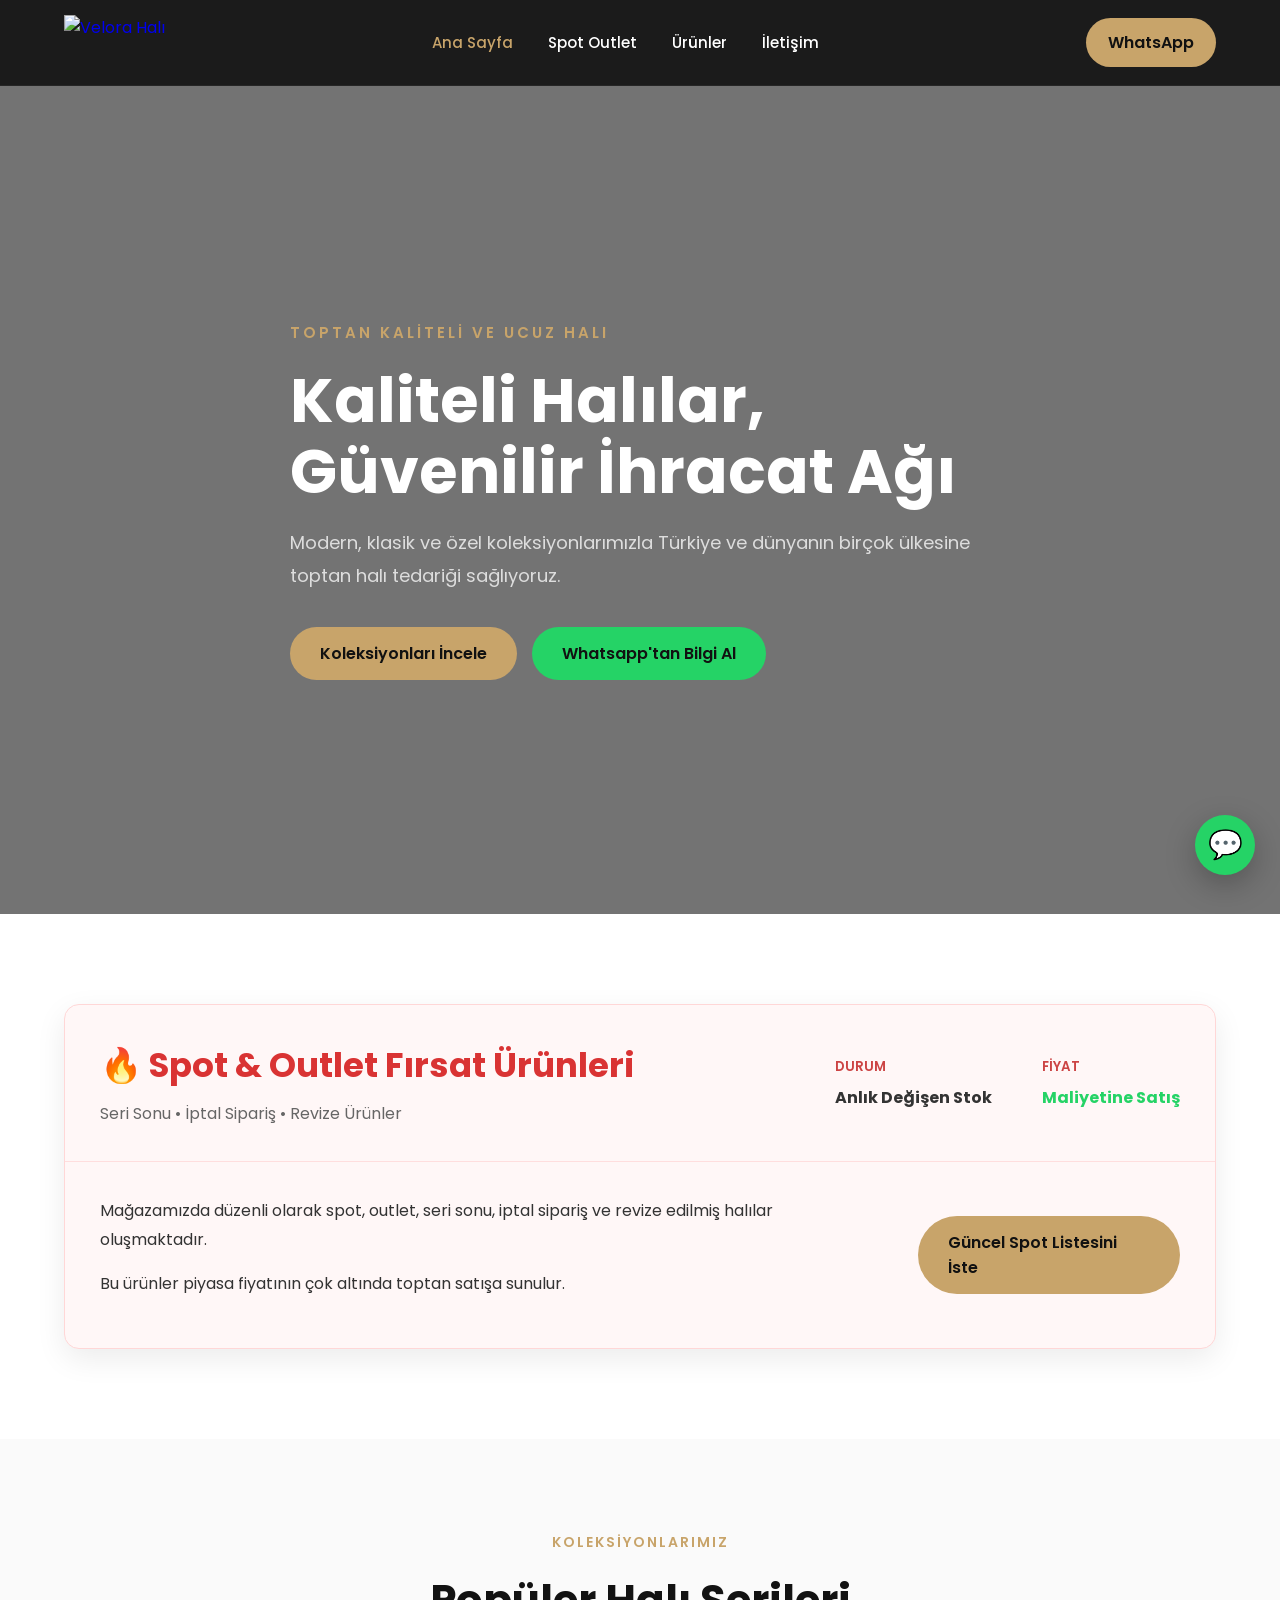
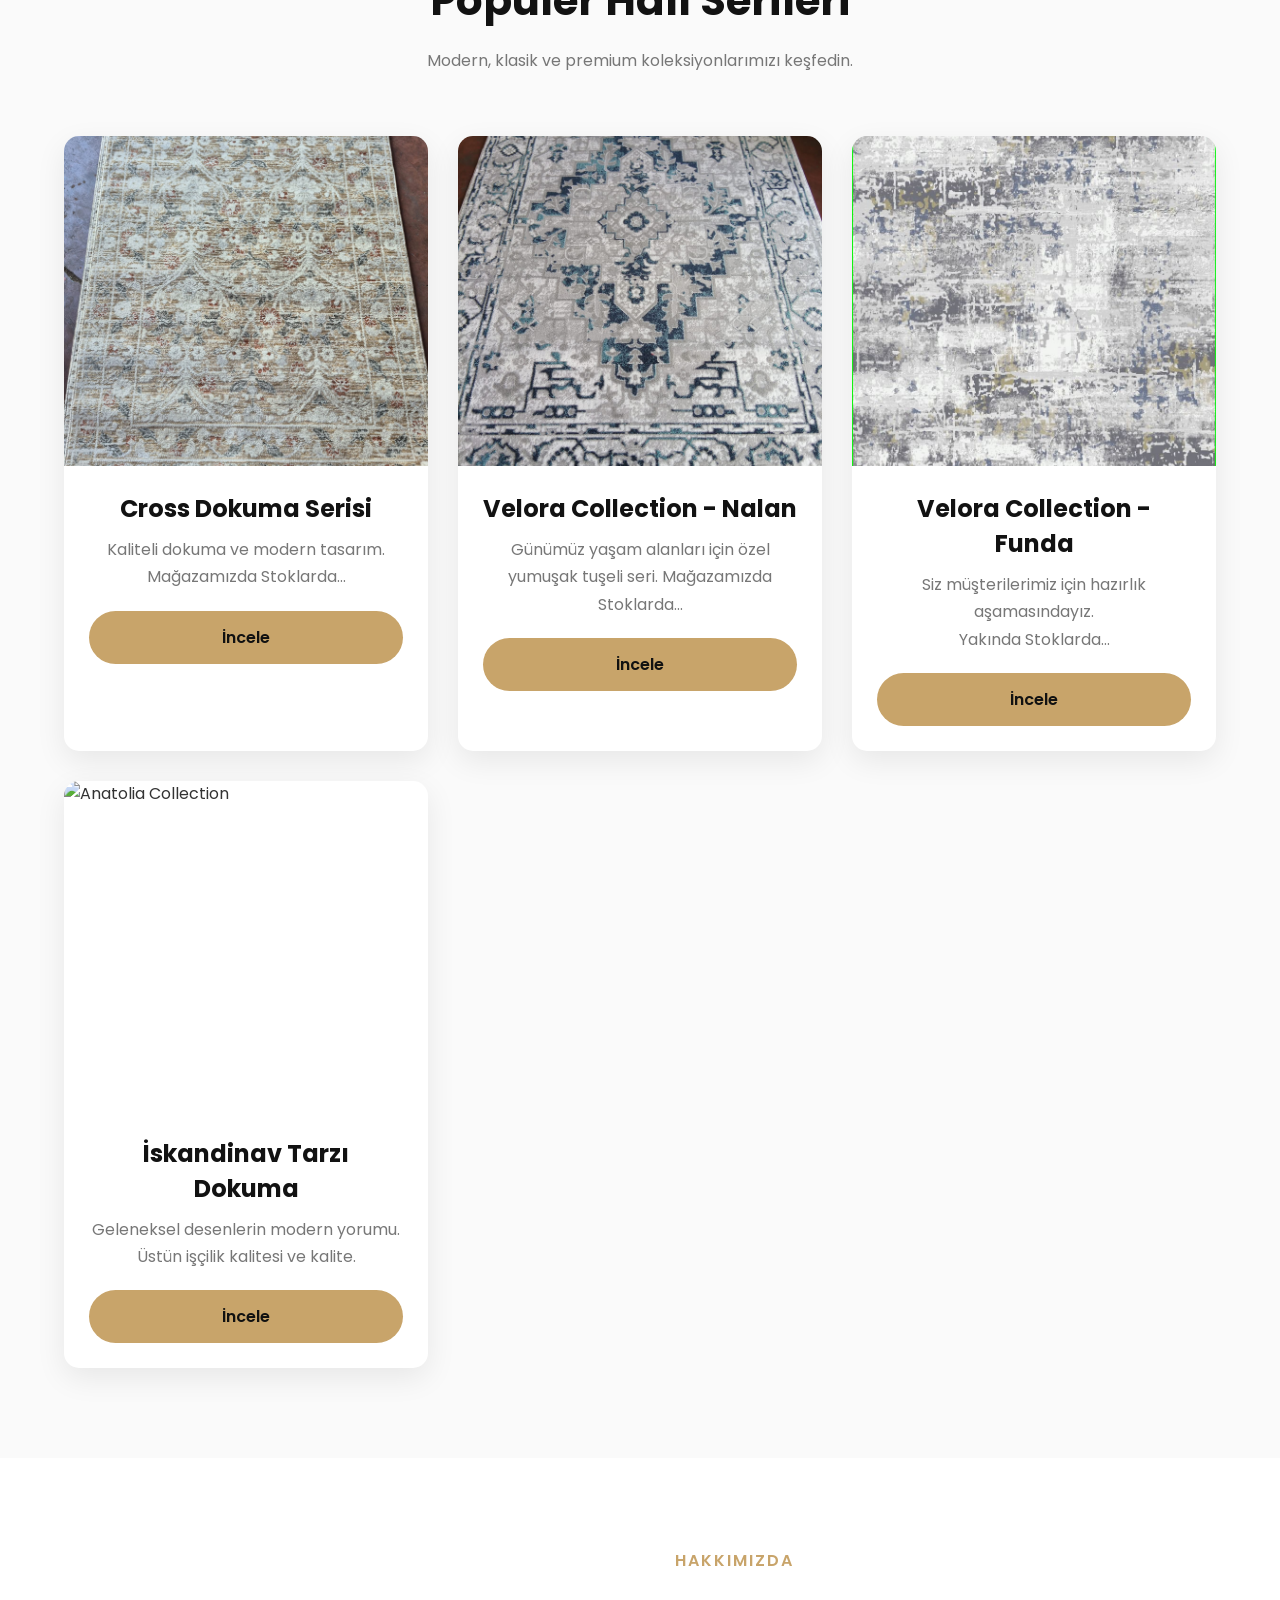
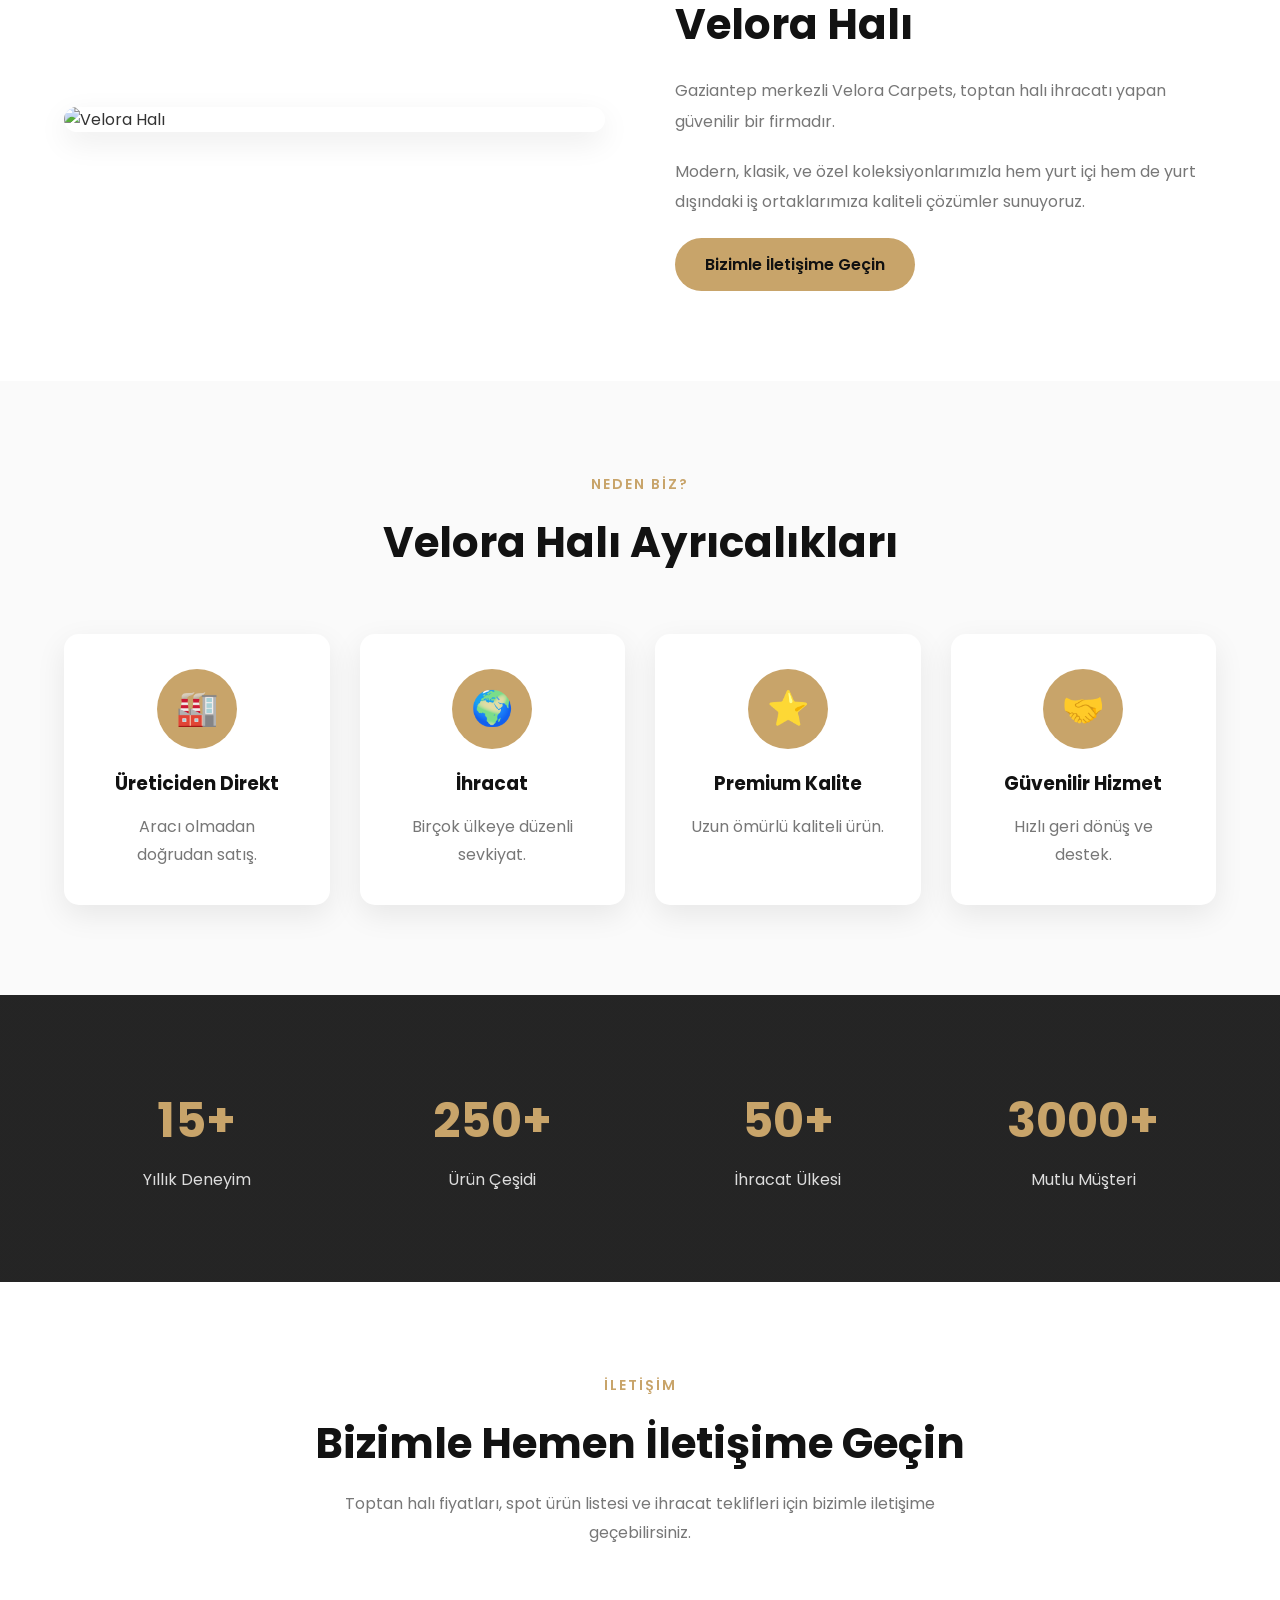
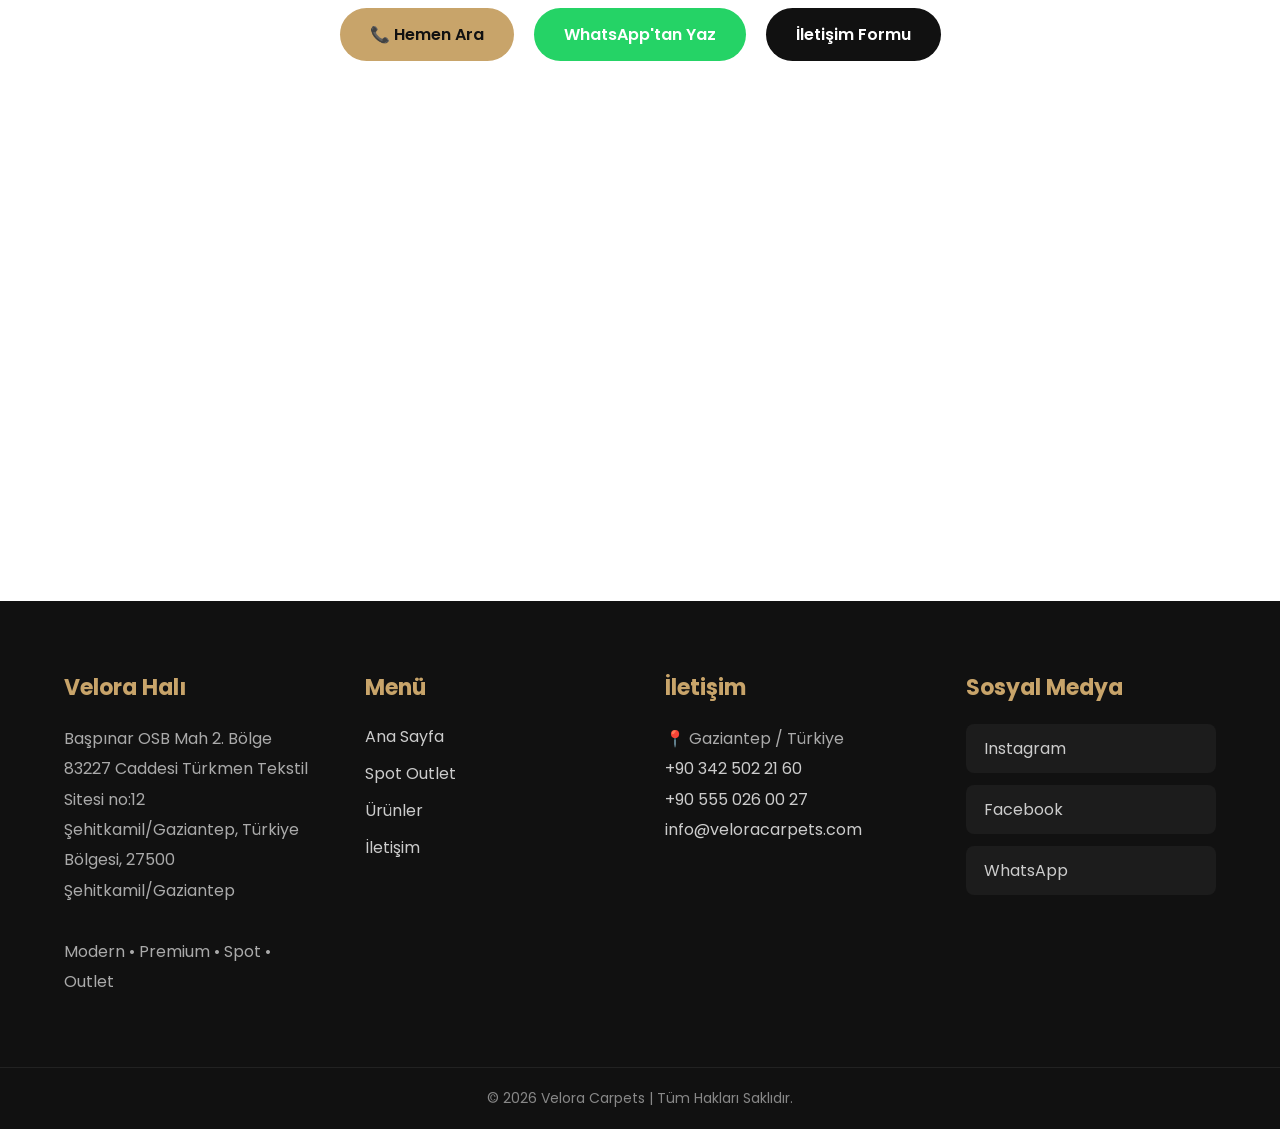
==== commit bcf22682: "222" ====
--- a/index.html
+++ b/index.html
@@ -10,7 +10,7 @@
     <title>Velora Halı | Toptan Halı </title>
 
     <meta name="description"
-        content="Velora Carpets - Gaziantep merkezli toptan halı satıcısı. Spot, outlet ve premium halı koleksiyonları.">
+        content="Velora Halı - Gaziantep merkezli toptan halı satıcısı. Spot, outlet ve premium halı koleksiyonları.">
 
     <meta name="keywords"
         content="halı, toptan halı, carpet, gaziantep halı, wholesale carpet">
@@ -23,11 +23,11 @@
 
     <link href="https://fonts.googleapis.com/css2?family=Poppins:wght@300;400;500;600;700&display=swap"
         rel="stylesheet">
-        <meta name="description" content="Velora Carpets, Gaziantep merkezli toptan halı üreticisi. Spot halılar, outlet ürünler, ihracat ve premium halı koleksiyonları.">
+        <meta name="description" content="Velora Halı, Gaziantep merkezli toptan halı üreticisi. Spot halılar, outlet ürünler, ihracat ve premium halı koleksiyonları.">
 
 <meta name="keywords" content="toptan halı, carpet manufacturer, wholesale carpet, gaziantep carpet, carpet exporter turkey, spot halı, outlet carpet, velora carpets">
 
-<meta name="author" content="Velora Carpets">
+<meta name="author" content="Velora Halı">
 
 <meta name="robots" content="index,follow,max-image-preview:large">
 
@@ -41,21 +41,21 @@
 
 <meta name="rating" content="general">
 
-<meta name="generator" content="Velora Carpets">
+<meta name="generator" content="Velora Halı">
 
 <link rel="canonical" href="https://veloracarpets.com/">
 
 <meta property="og:type" content="website">
 
-<meta property="og:title" content="Velora Carpets">
-
-<meta property="og:description" content="Premium Wholesale Carpets">
-
-<meta property="og:image" content="https://veloracarpets.com/images/hero.jpg">
+<meta property="og:title" content="Velora Halı">
+
+<meta property="og:description" content="Wholesale Carpets">
+
+<meta property="og:image" content="logo1.png">
 
 <meta property="og:url" content="https://veloracarpets.com/">
 
-<meta property="og:site_name" content="Velora Carpets">
+<meta property="og:site_name" content="Velora Halı">
 
 
 </head>
@@ -70,7 +70,7 @@
 
             <a href="index.html" class="logo">
 
-                <img src="logo1.png" alt="Velora Carpets">
+                <img src="logo1.png" alt="Velora Halı">
 
             </a>
 
@@ -379,17 +379,17 @@
 
                 <div class="product-card">
 
-                    <img src="images/hali4.jpg" alt="Anatolia Collection">
+                    <img src="iskandinav/iskandinav (1).jpeg" alt="Anatolia Collection">
 
                     <div class="product-content">
 
-                        <h3>Anatolia Collection</h3>
+                        <h3>İskandinav Tarzı Dokuma</h3>
 
                         <p>
-                            Geleneksel desenlerin modern yorumu.
+                            Geleneksel desenlerin modern yorumu. <br> Üstün işçilik kalitesi ve kalite.
                         </p>
 
-                        <a href="urun.html" class="btn">
+                        <a href="iskandinav.html" class="btn">
                             İncele
                         </a>
 
@@ -411,7 +411,7 @@
 
             <div class="about-image">
 
-                <img src="logo.png" alt="Velora Carpets">
+                <img src="logo.png" alt="Velora Halı">
 
             </div>
 
@@ -421,7 +421,7 @@
 
                 <h2>
 
-                    Velora Carpets
+                    Velora Halı
 
                 </h2>
 
@@ -466,7 +466,7 @@
 
                 <h2>
 
-                    Velora Carpets Ayrıcalıkları
+                    Velora Halı Ayrıcalıkları
 
                 </h2>
 
@@ -646,7 +646,7 @@
 
             <div class="contact-buttons">
 
-                <a href="tel:+903425022160" class="btn">
+                <a href="tel:+905550360027" class="btn">
 
                     📞 Hemen Ara
 
@@ -656,7 +656,7 @@
                    target="_blank"
                    class="btn whatsapp-btn">
 
-                    WhatsApp Yaz
+                    WhatsApp'tan Yaz
 
                 </a>
 
@@ -782,12 +782,7 @@
 
                     </a>
 
-                    <a href="#" target="_blank">
-
-                        LinkedIn
-
-                    </a>
-
+                                        
                     <a href="https://wa.me/905550360027"
                        target="_blank">
 
@@ -830,7 +825,7 @@
   "@type":"Organization",
   "name":"Velora Carpets",
   "url":"https://veloracarpets.com",
-  "logo":"https://veloracarpets.com/images/logo.png",
+  "logo":"logo1.png",
   "description":"Velora Carpets is a wholesale carpet manufacturer and exporter based in Gaziantep, Turkey.",
   "telephone":"+90 555 036 00 27",
   "email":"info@veloracarpets.com",
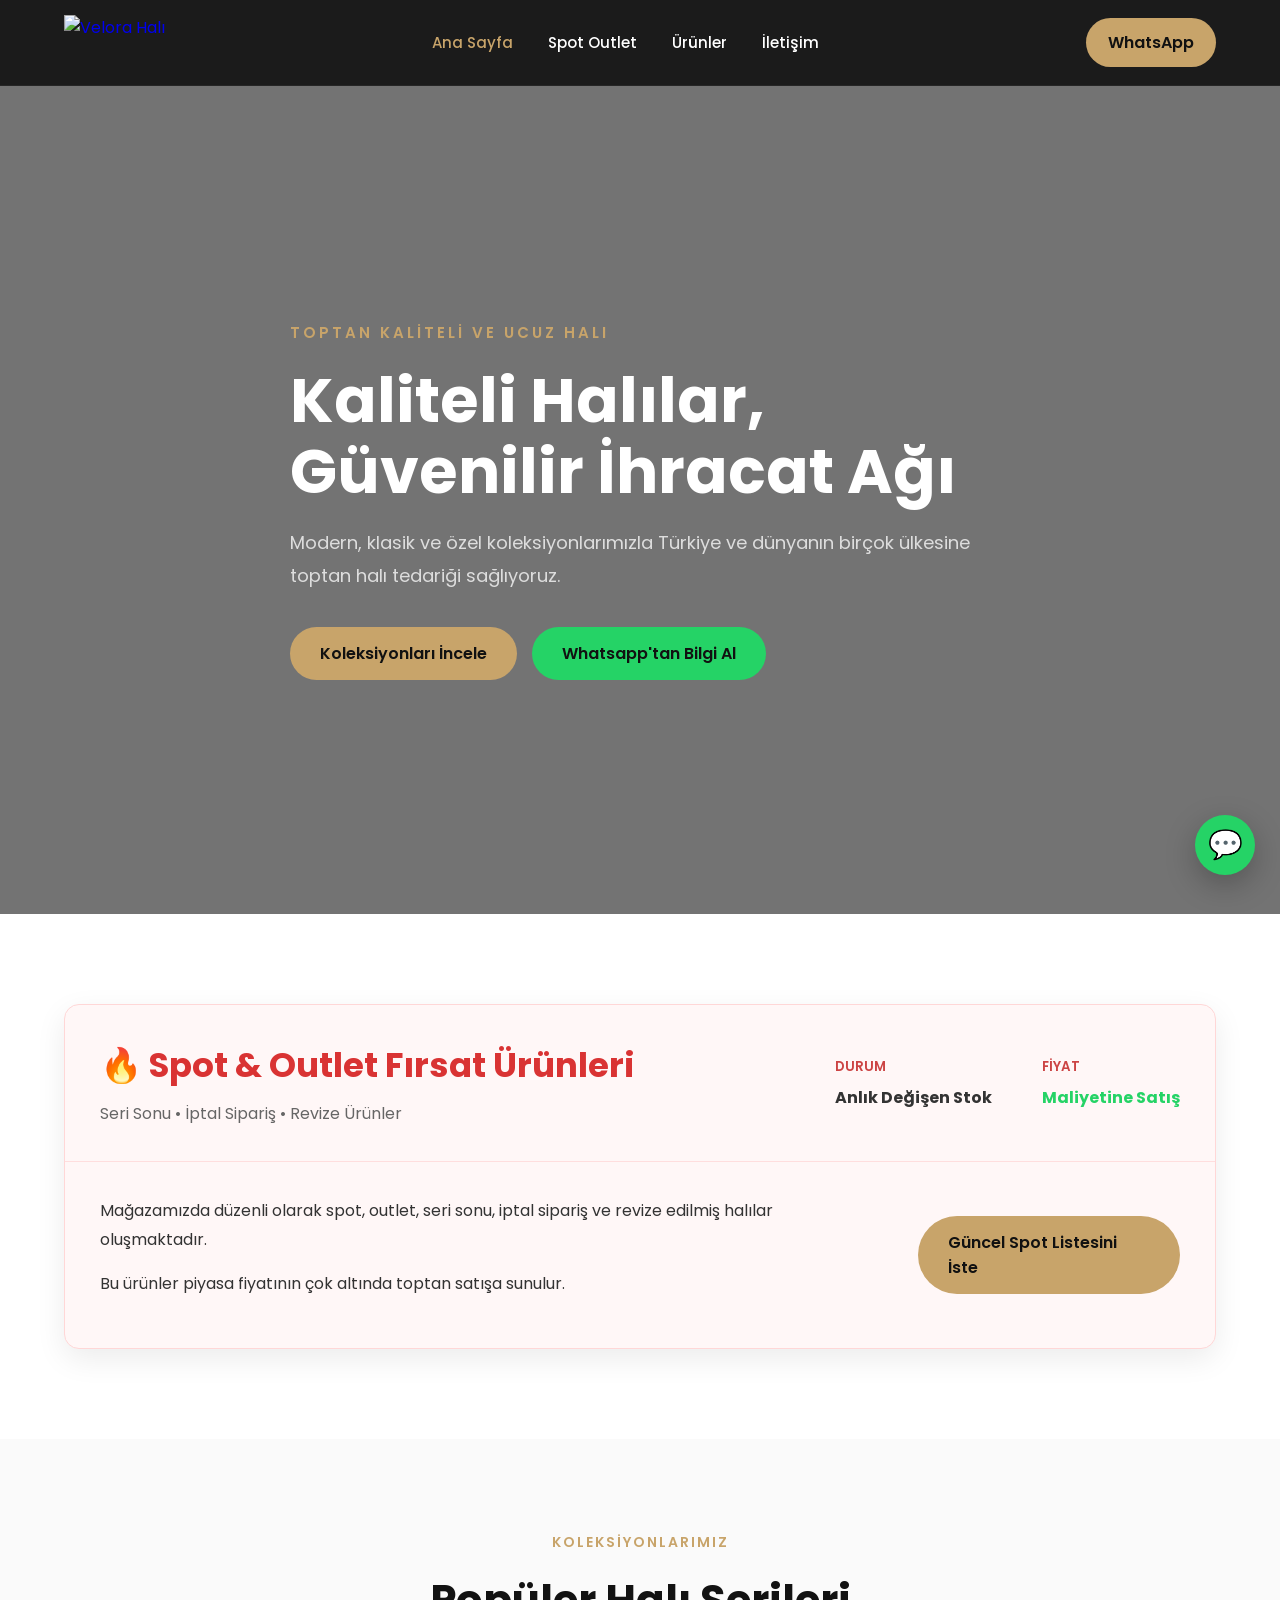
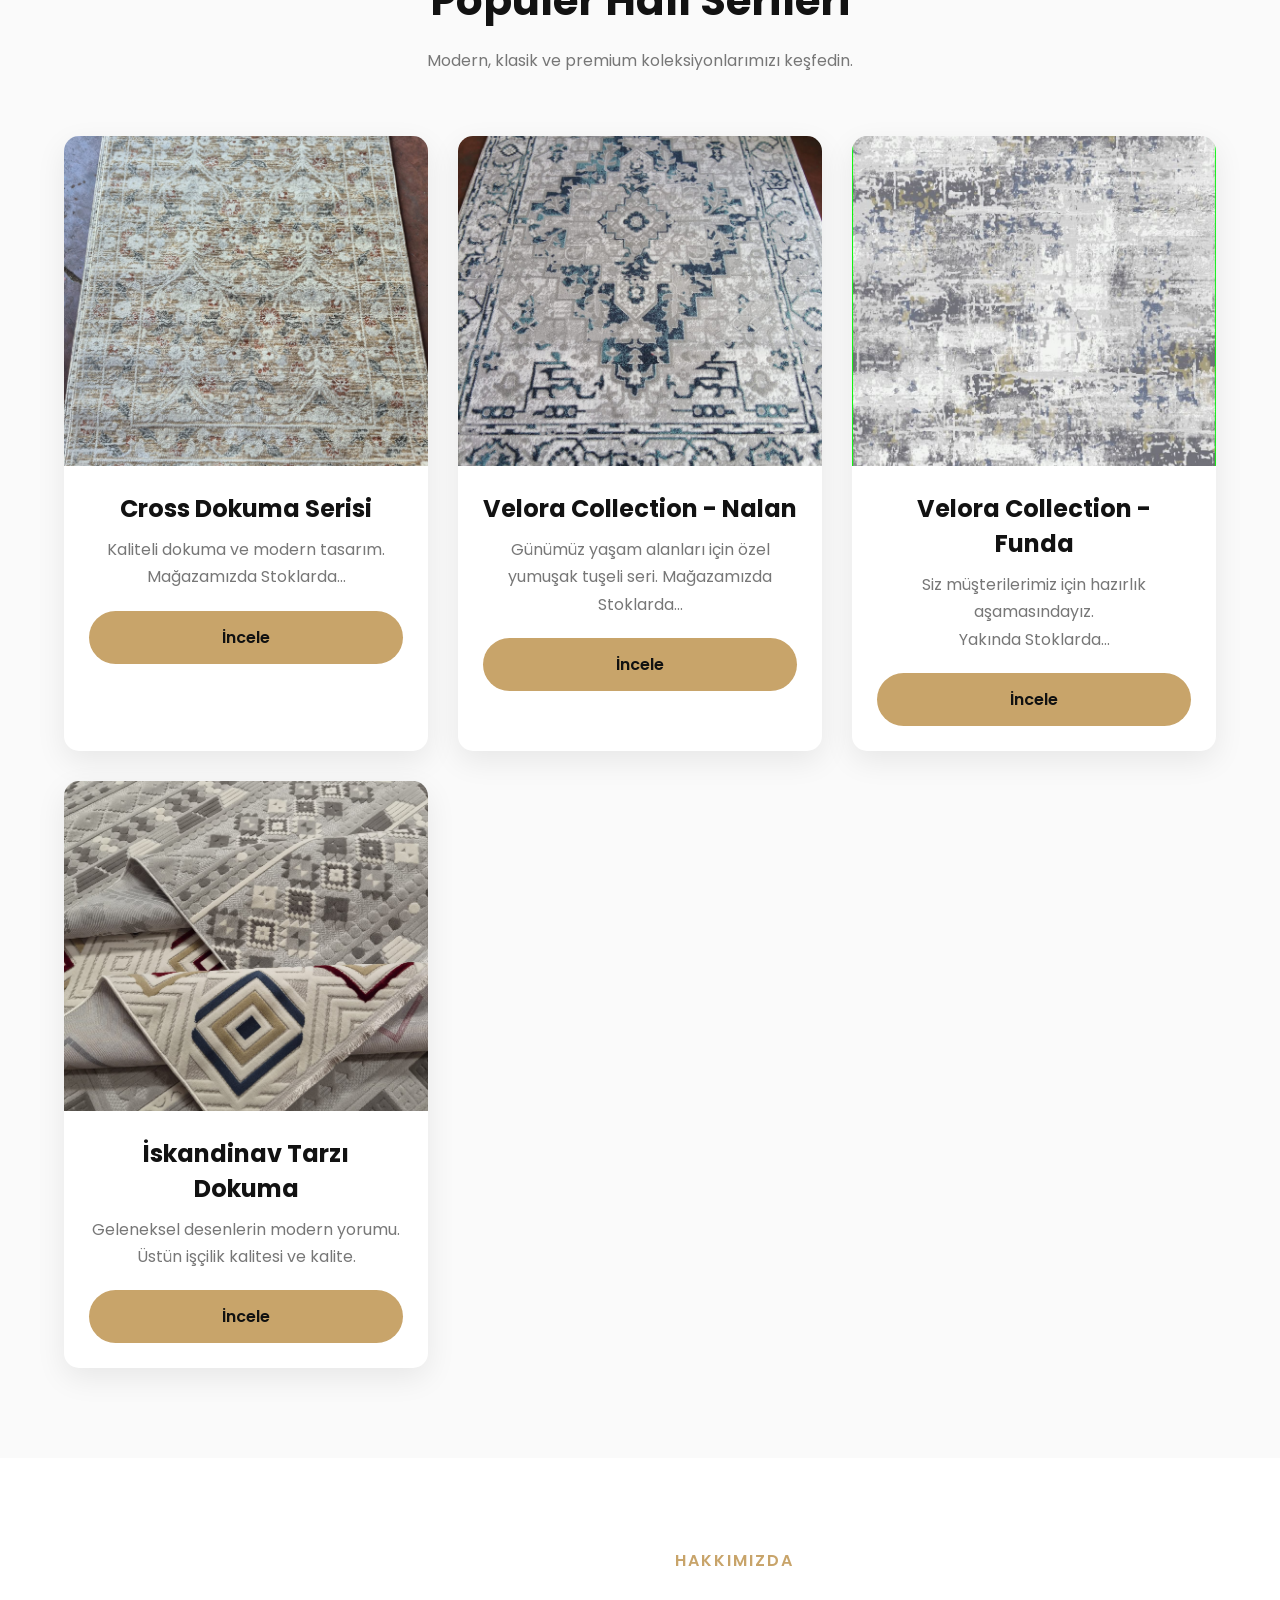
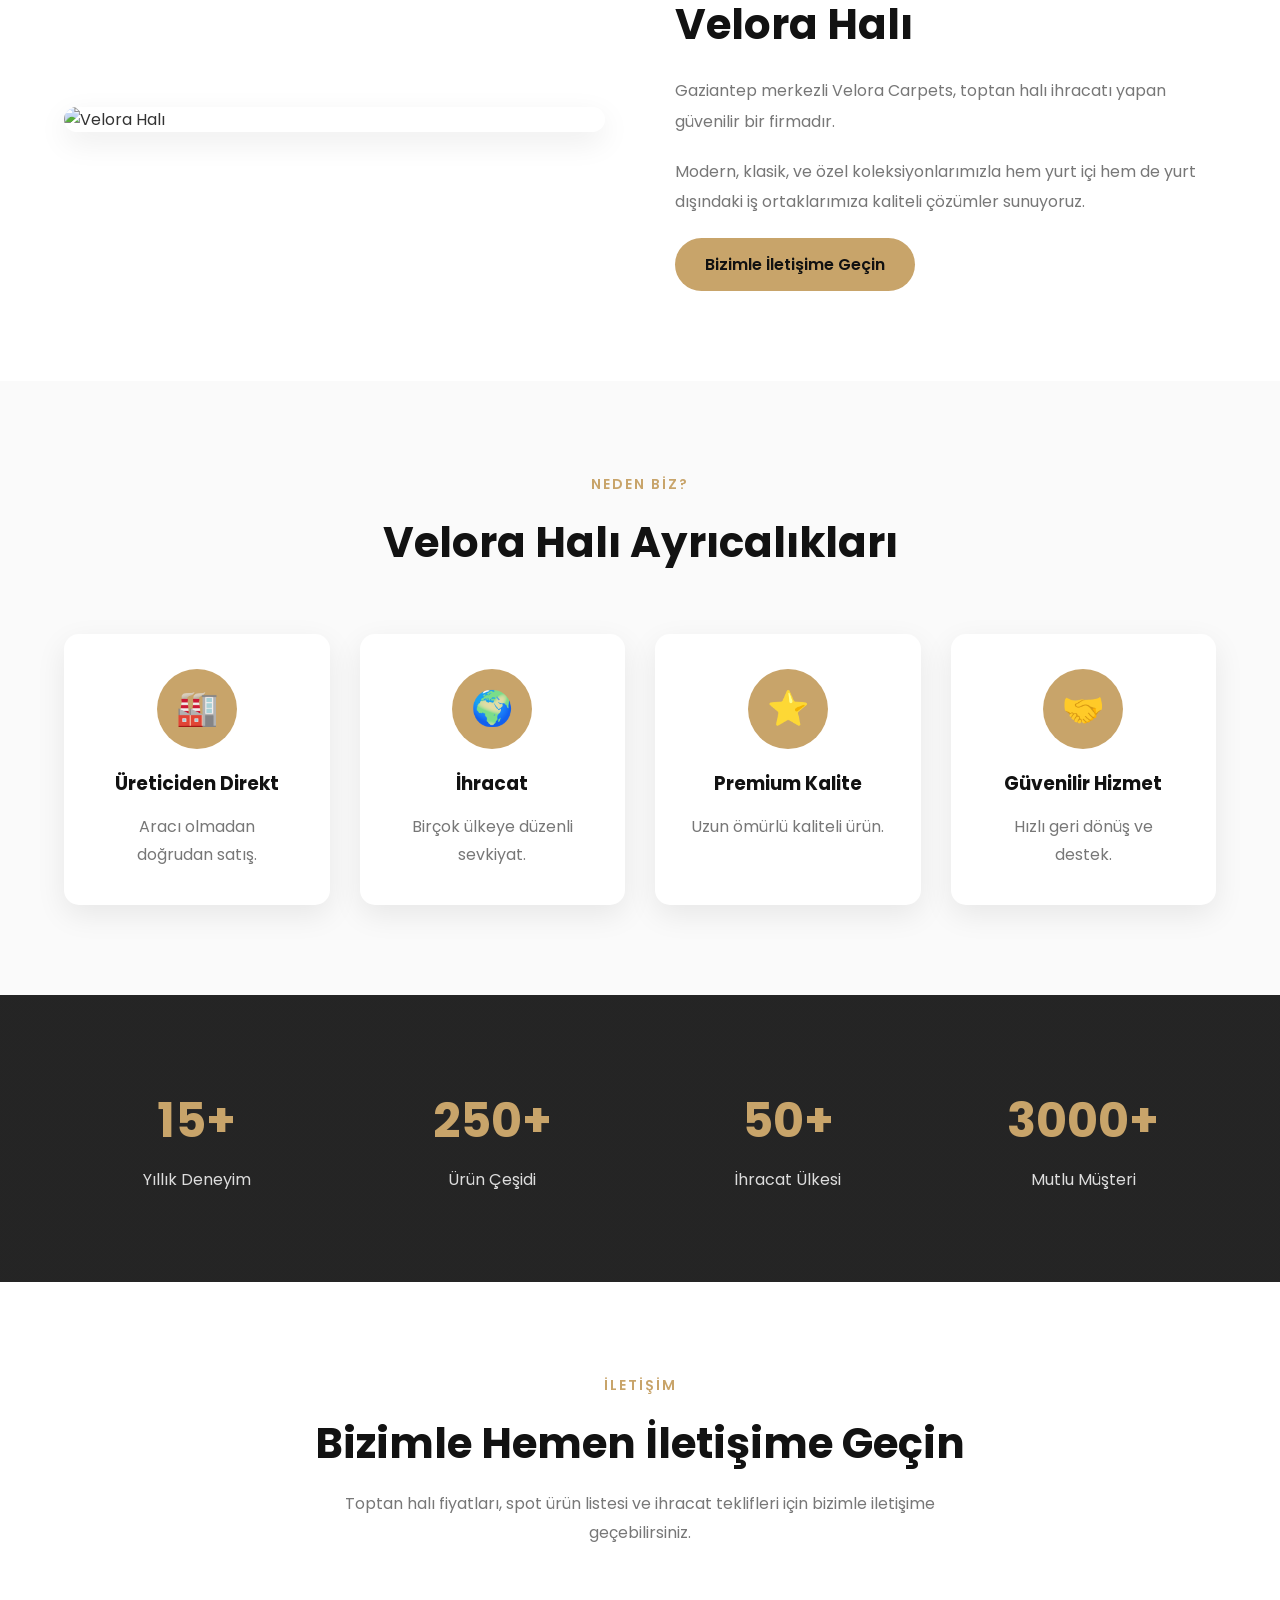
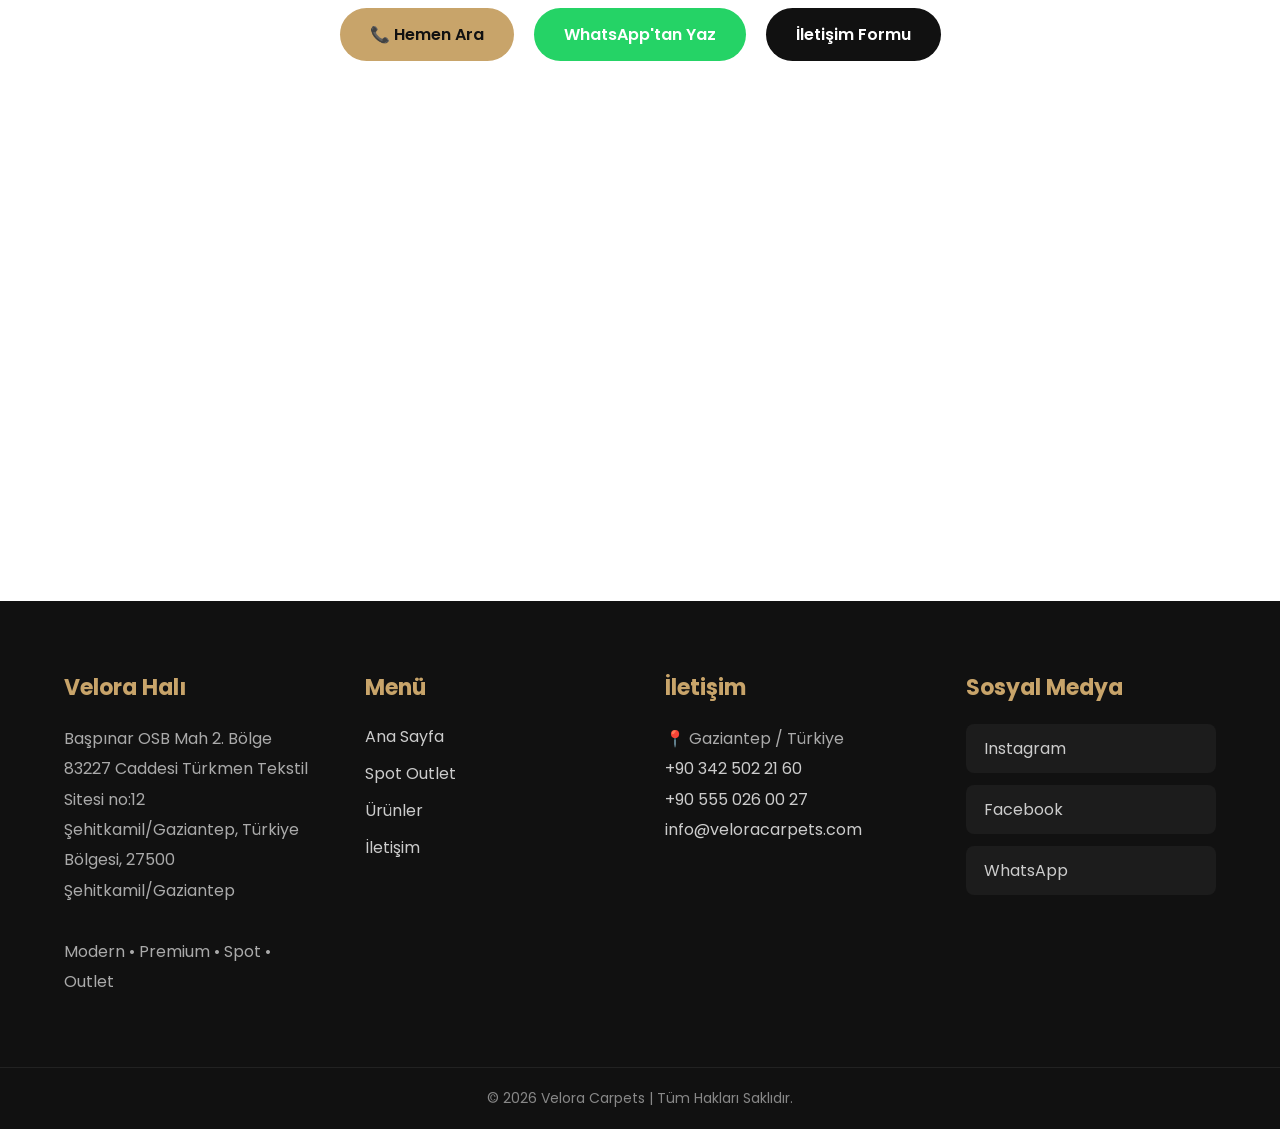
==== commit 461ae7d7: "12346556" ====
--- a/index.html
+++ b/index.html
@@ -10,7 +10,7 @@
     <title>Velora Halı | Toptan Halı </title>
 
     <meta name="description"
-        content="Velora Halı - Gaziantep merkezli toptan halı satıcısı. Spot, outlet ve premium halı koleksiyonları.">
+        content="Velora Halı - Gaziantep merkezli toptan halı satıcısı. Spot, outlet ve kaliteli halı koleksiyonları.">
 
     <meta name="keywords"
         content="halı, toptan halı, carpet, gaziantep halı, wholesale carpet">
@@ -854,4 +854,4 @@
 
 </body>
 
-</html>+</html>
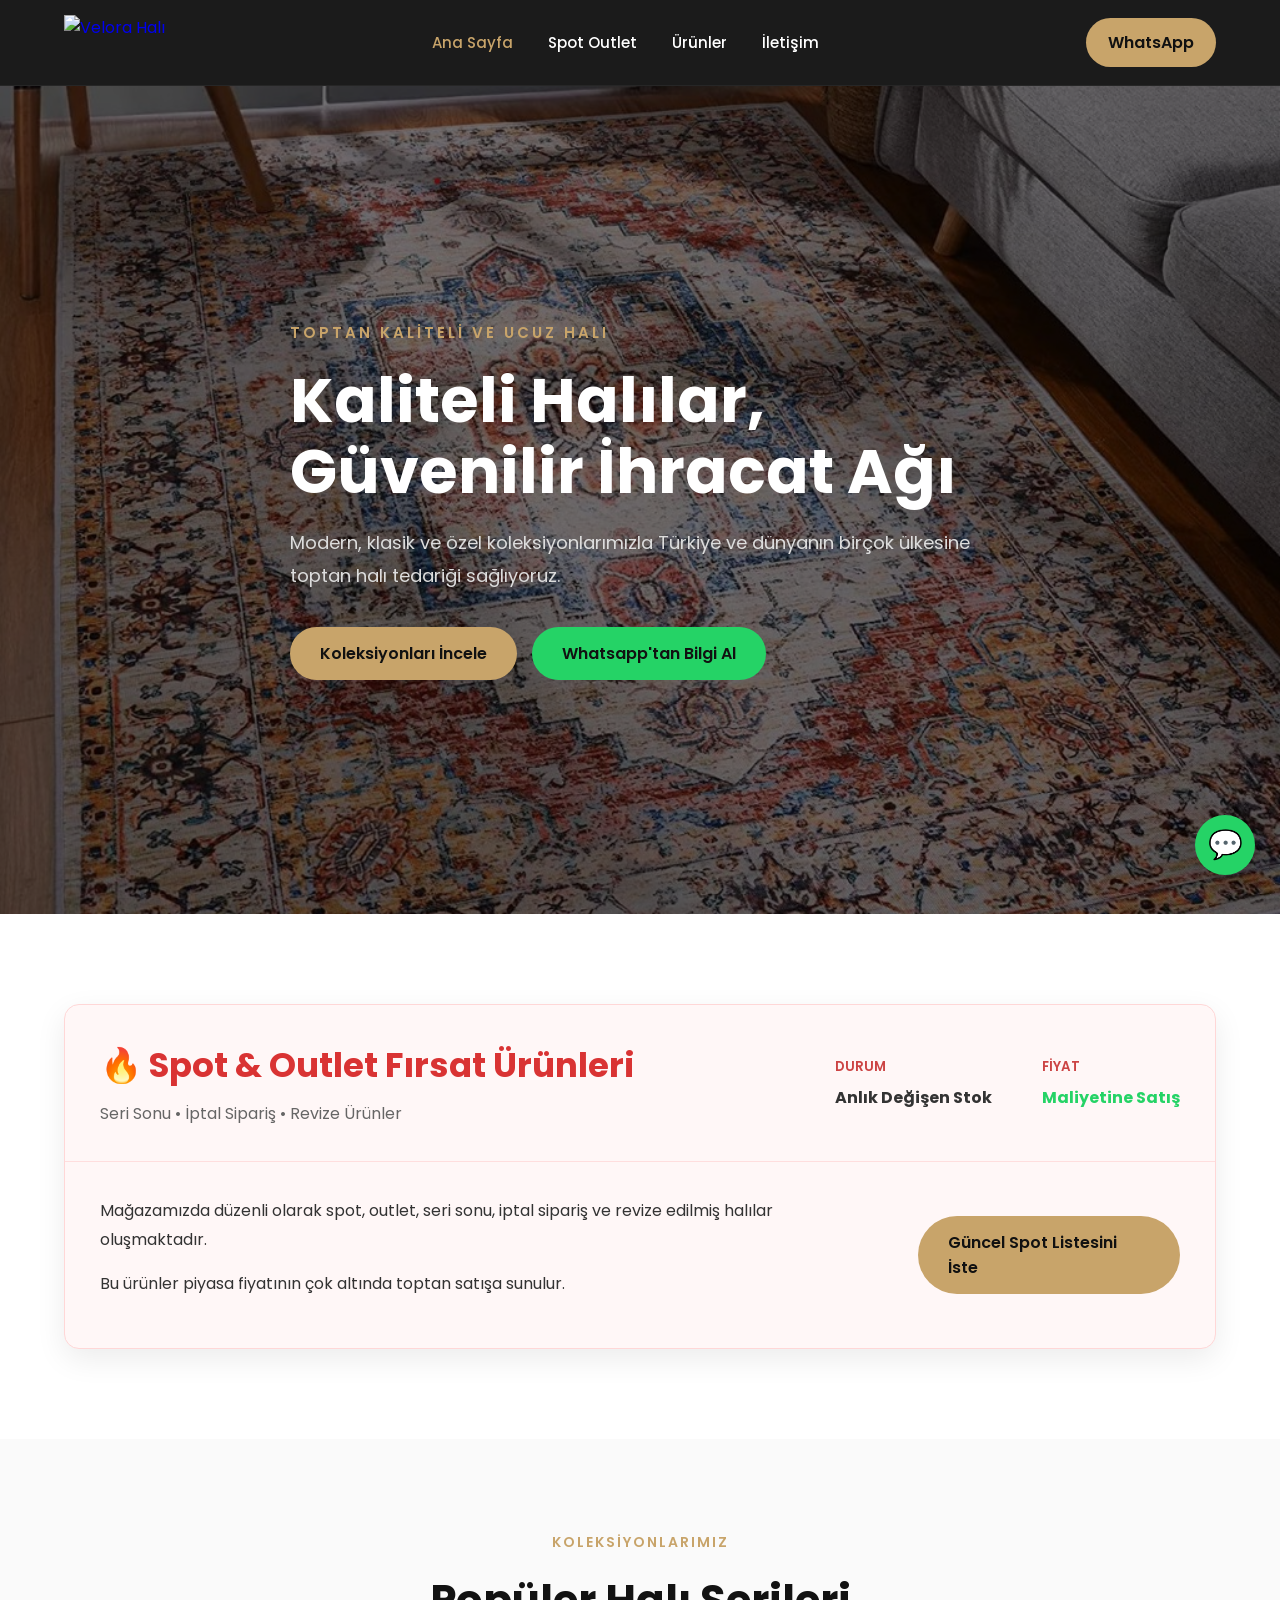
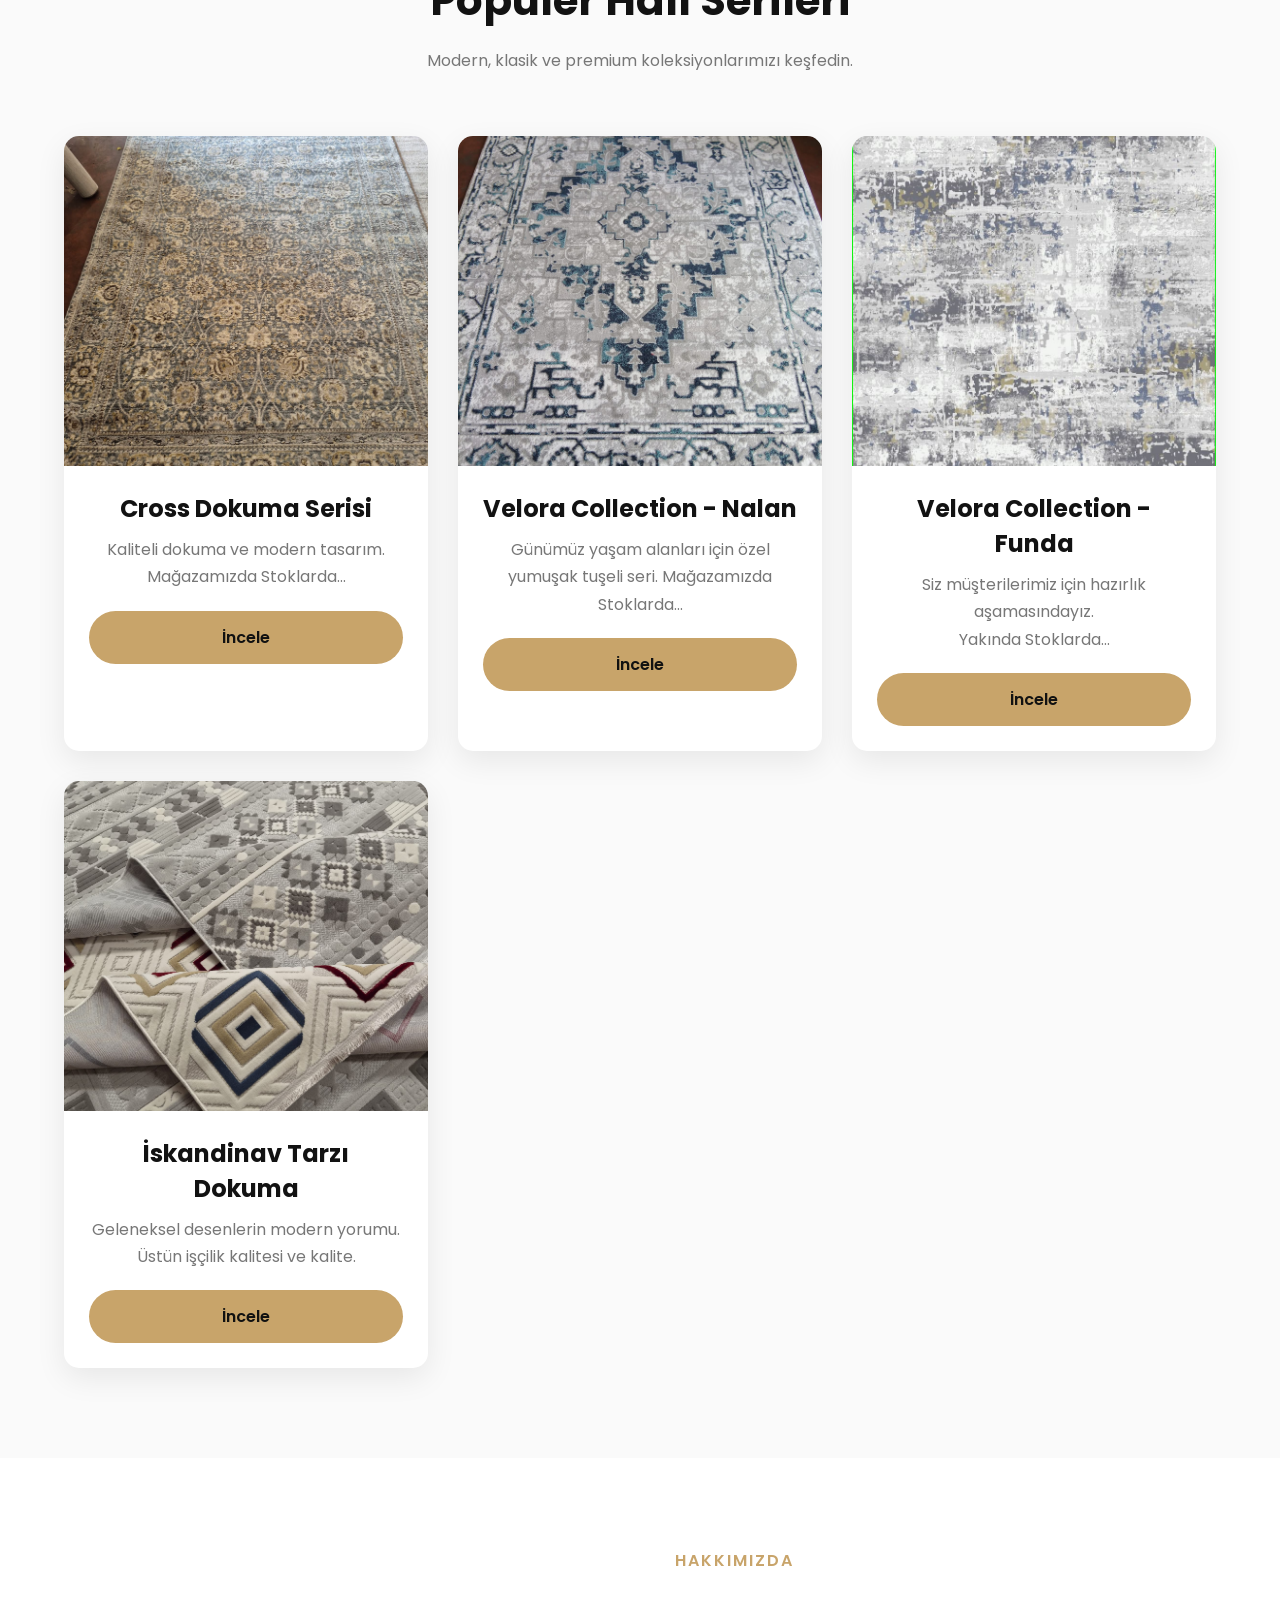
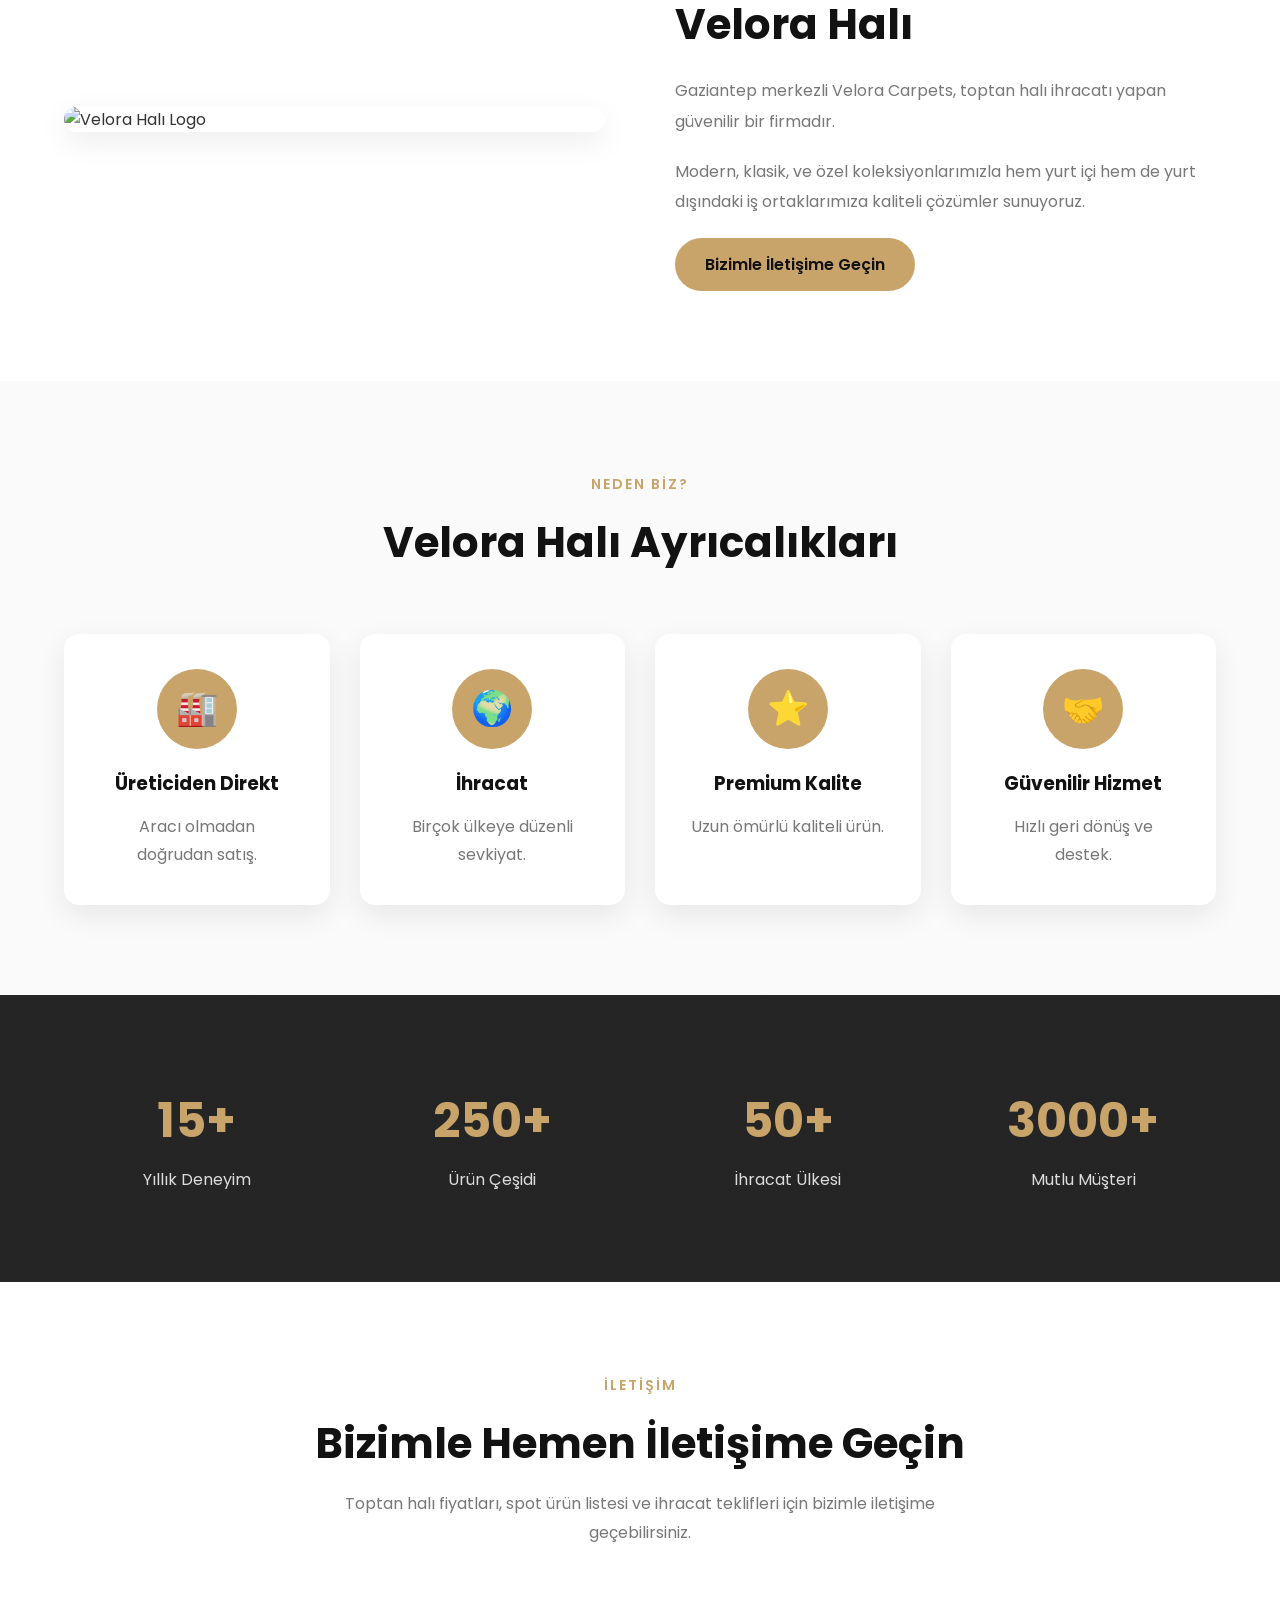
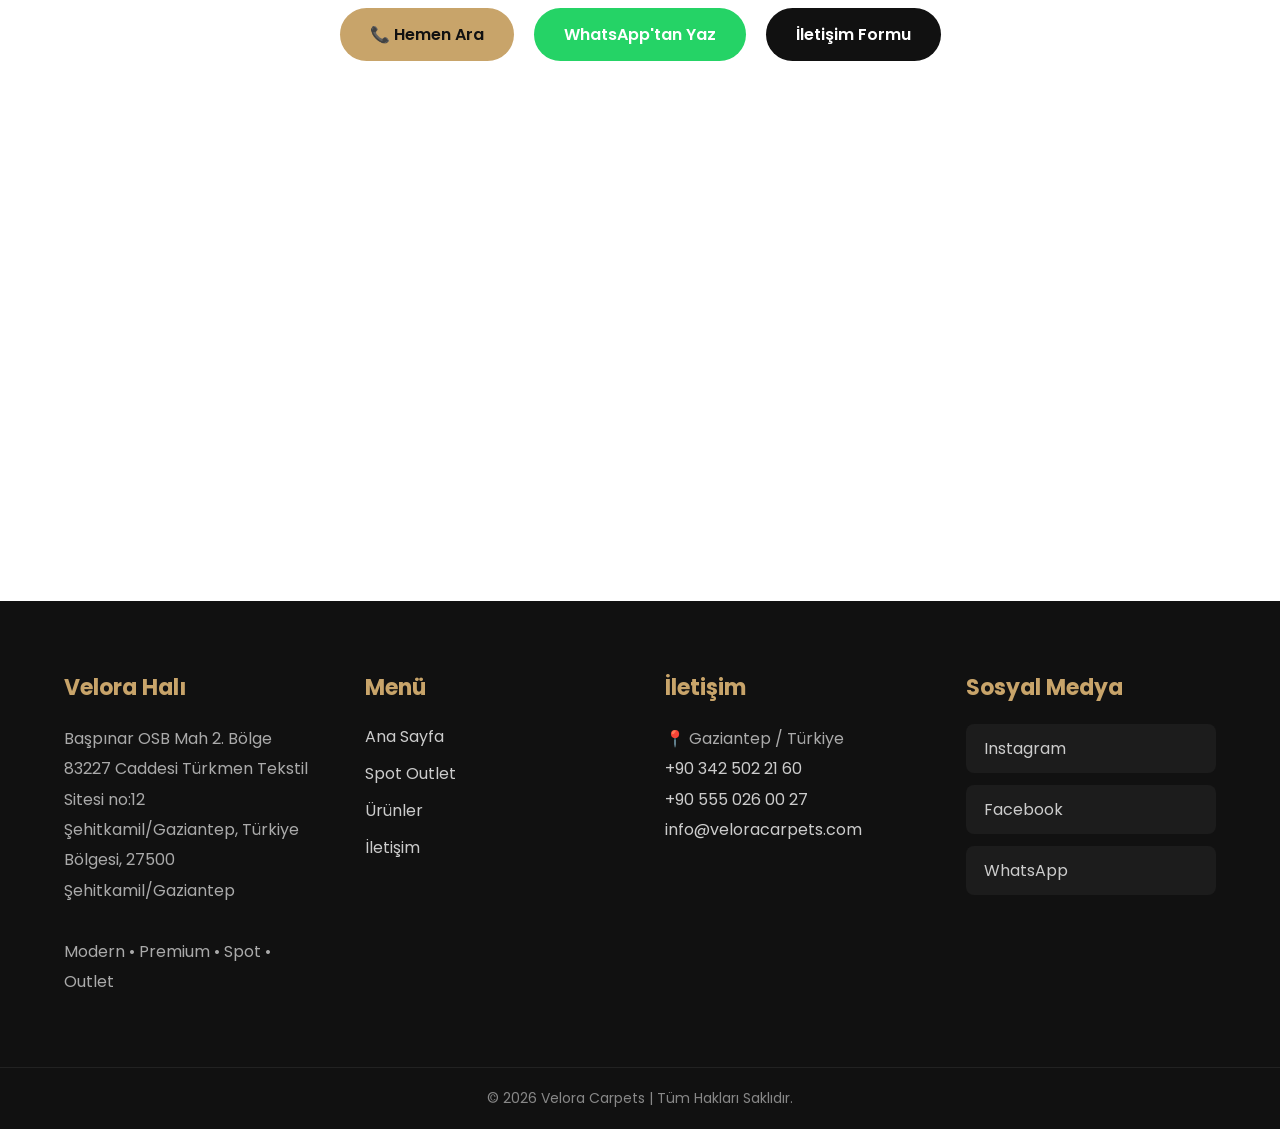
==== commit 1ae18336: "uprage 2:0" ====
--- a/index.html
+++ b/index.html
@@ -10,12 +10,12 @@
     <title>Velora Halı | Toptan Halı </title>
 
     <meta name="description"
-        content="Velora Halı - Gaziantep merkezli toptan halı satıcısı. Spot, outlet ve kaliteli halı koleksiyonları.">
+        content="Velora Halı - Gaziantep merkezli toptan halı satıcısı. Spot, outlet ve premium halı koleksiyonları.">
 
     <meta name="keywords"
         content="halı, toptan halı, carpet, gaziantep halı, wholesale carpet">
 
-    <link rel="stylesheet" href="style.css">
+    <link rel="stylesheet" href="CSS/style.css">
 
     <link rel="preconnect" href="https://fonts.googleapis.com">
 
@@ -70,7 +70,7 @@
 
             <a href="index.html" class="logo">
 
-                <img src="logo1.png" alt="Velora Halı">
+                <img src="İmages/logo1.png" alt="Velora Halı">
 
             </a>
 
@@ -311,7 +311,7 @@
 
                 <div class="product-card">
 
-                    <img src="Crossdokuma/cross (1).jpeg".jpg" alt="Cross Dokuma">
+                    <img src="Crossdokuma/cross (3).jpeg".jpg" alt="Cross Dokuma">
 
                     <div class="product-content">
 
@@ -321,7 +321,7 @@
                             Kaliteli dokuma ve modern tasarım.<br> Mağazamızda Stoklarda...
                         </p>
 
-                        <a href="crossdokuma.html" class="btn">
+                        <a href="cross.html" class="btn">
                             İncele
                         </a>
 
@@ -333,7 +333,7 @@
 
                 <div class="product-card">
 
-                    <img src="Nalan/nalan.jpeg" alt="Modern Collection">
+                    <img src="Nalan/nalan.jpeg" alt="Velora Nalan ">
 
                     <div class="product-content">
 
@@ -355,7 +355,7 @@
 
                 <div class="product-card">
 
-                    <img src="Funda/funda (2).jpeg" alt="Velora Collections">
+                    <img src="Funda/funda (2).jpeg" alt="Velora Funda">
 
                     <div class="product-content">
 
@@ -379,7 +379,7 @@
 
                 <div class="product-card">
 
-                    <img src="iskandinav/iskandinav (1).jpeg" alt="Anatolia Collection">
+                    <img src="İskandinav/iskandinav (1).jpeg" alt="İskandinav">
 
                     <div class="product-content">
 
@@ -411,7 +411,7 @@
 
             <div class="about-image">
 
-                <img src="logo.png" alt="Velora Halı">
+                <img src="İmages/logo.png" alt="Velora Halı Logo">
 
             </div>
 
@@ -754,7 +754,7 @@
 
                 <p>
 
-                    <a href="mailto:info@veloracarpets.com">
+                    <a href="mailto:info@veloracarpet.com">
 
                         info@veloracarpets.com
 
@@ -776,7 +776,7 @@
 
                     </a>
 
-                    <a href="#" target="_blank">
+                    <a href="https://www.facebook.com/profile.php?id=61591190919219" target="_blank">
 
                         Facebook
 
@@ -817,7 +817,7 @@
 
     <!-- JS -->
 
-    <script src="script.js"></script>
+    <script src="JavaScript/script.js"></script>
 
     <script type="application/ld+json">
 {
@@ -828,7 +828,7 @@
   "logo":"logo1.png",
   "description":"Velora Carpets is a wholesale carpet manufacturer and exporter based in Gaziantep, Turkey.",
   "telephone":"+90 555 036 00 27",
-  "email":"info@veloracarpets.com",
+  "email":"info@veloracarpet.com",
   "address":{
     "@type":"PostalAddress",
     "addressLocality":"Gaziantep",
@@ -854,4 +854,4 @@
 
 </body>
 
-</html>
+</html>
--- a/CSS/style.css
+++ b/CSS/style.css
@@ -0,0 +1,1446 @@
+/* ==========================================
+   VELORA CARPETS
+   STYLE.CSS
+========================================== */
+
+:root{
+
+    --black:#121212;
+    --black2:#1d1d1d;
+    --gold:#c8a46a;
+    --gold-hover:#b58f53;
+    --white:#ffffff;
+    --gray:#777777;
+    --light:#f8f8f8;
+    --border:#e6e6e6;
+    --green:#25D366;
+
+    --radius:12px;
+
+    --shadow:0 10px 30px rgba(0,0,0,.08);
+
+}
+
+*{
+    margin:0;
+    padding:0;
+    box-sizing:border-box;
+}
+
+html{
+
+    scroll-behavior:smooth;
+
+}
+
+body{
+
+    font-family:'Poppins',sans-serif;
+
+    background:#fff;
+
+    color:#333;
+
+    overflow-x:hidden;
+
+}
+
+img{
+
+    max-width:100%;
+
+    display:block;
+
+}
+
+a{
+
+    text-decoration:none;
+
+    transition:.30s;
+
+}
+
+ul{
+
+    list-style:none;
+
+}
+
+.container{
+
+    width:90%;
+
+    max-width:1280px;
+
+    margin:auto;
+
+}
+
+/* ==========================================
+   HEADER
+========================================== */
+
+header{
+
+    position:sticky;
+
+    top:0;
+
+    left:0;
+
+    width:100%;
+
+    background:rgba(18,18,18,.96);
+
+    backdrop-filter:blur(8px);
+
+    z-index:999;
+
+    border-bottom:1px solid rgba(255,255,255,.05);
+
+}
+
+header .container{
+
+    height:85px;
+
+    display:flex;
+
+    align-items:center;
+
+    justify-content:space-between;
+
+}
+
+.logo img{
+
+    height:55px;
+
+}
+
+nav ul{
+
+    display:flex;
+
+    gap:35px;
+
+}
+
+nav a{
+
+    color:#fff;
+
+    font-size:15px;
+
+    font-weight:500;
+
+}
+
+nav a:hover{
+
+    color:var(--gold);
+
+}
+
+nav .active{
+
+    color:var(--gold);
+
+}
+
+.header-btn{
+
+    background:var(--gold);
+
+    color:#111;
+
+    padding:12px 22px;
+
+    border-radius:50px;
+
+    font-weight:600;
+
+}
+
+.header-btn:hover{
+
+    background:var(--gold-hover);
+
+}
+
+/* ==========================================
+   HERO
+========================================== */
+
+.hero{
+    position: relative;
+    height: 92vh;
+
+    background: url("../hero.jpg") center center / cover no-repeat;
+
+    display: flex;
+    align-items: center;
+}
+
+.hero-overlay{
+
+    position:absolute;
+
+    inset:0;
+
+    background:rgba(0,0,0,.55);
+
+}
+
+.hero-content{
+
+    position:relative;
+
+    color:#fff;
+
+    max-width:700px;
+
+}
+
+.hero-content span{
+
+    color:var(--gold);
+
+    font-size:15px;
+
+    letter-spacing:3px;
+
+    font-weight:600;
+
+}
+
+.hero-content h1{
+
+    font-size:62px;
+
+    line-height:1.15;
+
+    margin:20px 0;
+
+}
+
+.hero-content p{
+
+    font-size:18px;
+
+    color:#ddd;
+
+    line-height:1.8;
+
+    margin-bottom:35px;
+
+}
+
+.hero-buttons{
+
+    display:flex;
+
+    gap:15px;
+
+}
+
+.btn{
+
+    display:inline-block;
+
+    padding:14px 30px;
+
+    border-radius:50px;
+
+    background:var(--gold);
+
+    color:#111;
+
+    font-weight:600;
+
+}
+
+.btn:hover{
+
+    background:var(--gold-hover);
+
+}
+
+.btn-dark{
+
+    background:#25D366;
+
+}
+
+.btn-dark:hover{
+
+    background:#eee;
+
+}
+/* ==========================================
+   BÖLÜM BAŞLIKLARI
+========================================== */
+
+section{
+
+    padding:90px 0;
+
+}
+
+.section-title{
+
+    text-align:center;
+
+    margin-bottom:60px;
+
+}
+
+.section-title span{
+
+    color:var(--gold);
+
+    font-weight:600;
+
+    text-transform:uppercase;
+
+    letter-spacing:2px;
+
+    font-size:14px;
+
+}
+
+.section-title h2{
+
+    font-size:42px;
+
+    margin:15px 0;
+
+    color:var(--black);
+
+}
+
+.section-title p{
+
+    color:var(--gray);
+
+    max-width:650px;
+
+    margin:auto;
+
+    line-height:1.8;
+
+}
+
+/* ==========================================
+   SPOT OUTLET
+========================================== */
+
+.spot-section{
+
+    background:#fff;
+
+}
+
+.spot-box{
+
+    background:#fff7f7;
+
+    border:1px solid #ffd7d7;
+
+    border-radius:15px;
+
+    overflow:hidden;
+
+    box-shadow:var(--shadow);
+
+}
+
+.spot-top{
+
+    display:flex;
+
+    justify-content:space-between;
+
+    align-items:center;
+
+    padding:35px;
+
+    border-bottom:1px solid #ffdede;
+
+}
+
+.spot-top h2{
+
+    color:#d93333;
+
+    font-size:34px;
+
+    margin-bottom:10px;
+
+}
+
+.spot-top p{
+
+    color:#666;
+
+}
+
+.spot-info{
+
+    display:flex;
+
+    gap:50px;
+
+}
+
+.spot-info small{
+
+    display:block;
+
+    color:#c44;
+
+    margin-bottom:8px;
+
+    font-weight:600;
+
+}
+
+.spot-info strong{
+
+    font-size:16px;
+
+}
+
+.green{
+
+    color:#25D366;
+
+}
+
+.spot-content{
+
+    display:flex;
+
+    justify-content:space-between;
+
+    align-items:center;
+
+    gap:40px;
+
+    padding:35px;
+
+}
+
+.spot-content p{
+
+    margin-bottom:15px;
+
+    line-height:1.8;
+
+}
+
+/* ==========================================
+   ÜRÜNLER
+========================================== */
+
+.products{
+
+    background:#fafafa;
+
+}
+
+.product-grid{
+
+    display:grid;
+
+    grid-template-columns:repeat(auto-fit,minmax(280px,1fr));
+
+    gap:30px;
+
+}
+
+.product-card{
+
+    background:#fff;
+
+    border-radius:15px;
+
+    overflow:hidden;
+
+    box-shadow:var(--shadow);
+
+    transition:.35s;
+
+}
+
+.product-card:hover{
+
+    transform:translateY(-8px);
+
+    box-shadow:0 20px 40px rgba(0,0,0,.12);
+
+}
+
+.product-card img{
+
+    width:100%;
+
+    height:330px;
+
+    object-fit:cover;
+
+    transition:.5s;
+
+}
+
+.product-card:hover img{
+
+    transform:scale(1.05);
+
+}
+
+.product-content{
+
+    padding:25px;
+
+    text-align:center;
+
+}
+
+.product-content h3{
+
+    font-size:24px;
+
+    margin-bottom:10px;
+
+    color:var(--black);
+
+}
+
+.product-content p{
+
+    color:var(--gray);
+
+    line-height:1.7;
+
+    margin-bottom:20px;
+
+}
+
+/* ==========================================
+   BUTONLAR
+========================================== */
+
+.product-content .btn{
+
+    width:100%;
+
+    text-align:center;
+
+}
+/* ==========================================
+   HAKKIMIZDA
+========================================== */
+
+.about{
+
+    background:#ffffff;
+
+}
+
+.about-grid{
+
+    display:grid;
+
+    grid-template-columns:1fr 1fr;
+
+    gap:70px;
+
+    align-items:center;
+
+}
+
+.about-image img{
+
+    width:100%;
+
+    border-radius:15px;
+
+    box-shadow:var(--shadow);
+
+}
+
+.about-content span{
+
+    color:var(--gold);
+
+    font-weight:600;
+
+    text-transform:uppercase;
+
+    letter-spacing:2px;
+
+}
+
+.about-content h2{
+
+    font-size:42px;
+
+    margin:20px 0;
+
+    color:var(--black);
+
+}
+
+.about-content p{
+
+    color:var(--gray);
+
+    line-height:1.9;
+
+    margin-bottom:20px;
+
+}
+
+/* ==========================================
+   NEDEN VELORA
+========================================== */
+
+.features{
+
+    background:#fafafa;
+
+}
+
+.feature-grid{
+
+    display:grid;
+
+    grid-template-columns:repeat(auto-fit,minmax(250px,1fr));
+
+    gap:30px;
+
+}
+
+.feature-card{
+
+    background:#fff;
+
+    padding:35px;
+
+    border-radius:15px;
+
+    text-align:center;
+
+    box-shadow:var(--shadow);
+
+    transition:.35s;
+
+}
+
+.feature-card:hover{
+
+    transform:translateY(-8px);
+
+}
+
+.feature-card .icon{
+
+    width:80px;
+
+    height:80px;
+
+    margin:auto;
+
+    margin-bottom:20px;
+
+    border-radius:50%;
+
+    background:var(--gold);
+
+    display:flex;
+
+    align-items:center;
+
+    justify-content:center;
+
+    font-size:34px;
+
+}
+
+.feature-card h3{
+
+    margin-bottom:15px;
+
+    color:var(--black);
+
+}
+
+.feature-card p{
+
+    color:var(--gray);
+
+    line-height:1.8;
+
+}
+
+/* ==========================================
+   İSTATİSTİKLER
+========================================== */
+
+.stats{
+
+    background:linear-gradient(rgba(18,18,18,.92),rgba(18,18,18,.92)),
+    url(images/stats.jpg) center center/cover;
+
+    color:#fff;
+
+}
+
+.stats-grid{
+
+    display:grid;
+
+    grid-template-columns:repeat(4,1fr);
+
+    gap:30px;
+
+    text-align:center;
+
+}
+
+.stats-grid h2{
+
+    font-size:48px;
+
+    color:var(--gold);
+
+    margin-bottom:10px;
+
+}
+
+.stats-grid p{
+
+    color:#ddd;
+
+}
+
+/* ==========================================
+   İLETİŞİM
+========================================== */
+
+.contact-home{
+
+    background:#fff;
+
+}
+
+.contact-buttons{
+
+    display:flex;
+
+    justify-content:center;
+
+    gap:20px;
+
+    flex-wrap:wrap;
+
+}
+
+.dark-btn{
+
+    background:#111;
+
+    color:#fff;
+
+}
+
+.dark-btn:hover{
+
+    background:#000;
+
+}
+
+.whatsapp-btn{
+
+    background:#25D366;
+
+    color:#fff;
+
+}
+
+.whatsapp-btn:hover{
+
+    background:#20b65a;
+
+}
+
+/* ==========================================
+   HARİTA
+========================================== */
+
+.map{
+
+    width:100%;
+
+    height:450px;
+
+}
+
+.map iframe{
+
+    width:100%;
+
+    height:100%;
+
+    border:none;
+
+}
+/*==========================================
+    FOOTER
+==========================================*/
+
+footer{
+
+    background:#111;
+
+    color:#ddd;
+
+}
+
+.footer-grid{
+
+    display:grid;
+
+    grid-template-columns:repeat(auto-fit,minmax(250px,1fr));
+
+    gap:50px;
+
+    padding:70px 0;
+
+}
+
+.footer-grid h3{
+
+    color:var(--gold);
+
+    margin-bottom:20px;
+
+    font-size:22px;
+
+}
+
+.footer-grid p{
+
+    line-height:1.9;
+
+    color:#aaa;
+
+}
+
+.footer-grid ul{
+
+    padding:0;
+
+}
+
+.footer-grid li{
+
+    margin-bottom:12px;
+
+}
+
+.footer-grid a{
+
+    color:#ccc;
+
+}
+
+.footer-grid a:hover{
+
+    color:var(--gold);
+
+}
+
+.social{
+
+    display:flex;
+
+    flex-direction:column;
+
+    gap:12px;
+
+}
+
+.social a{
+
+    background:#1c1c1c;
+
+    padding:12px 18px;
+
+    border-radius:8px;
+
+    transition:.30s;
+
+}
+
+.social a:hover{
+
+    background:var(--gold);
+
+    color:#111;
+
+}
+
+.copyright{
+
+    border-top:1px solid #222;
+
+    text-align:center;
+
+    padding:20px;
+
+    color:#888;
+
+    font-size:14px;
+
+}
+
+/*==========================================
+    FLOATING WHATSAPP
+==========================================*/
+
+.floating-whatsapp{
+
+    position:fixed;
+
+    right:25px;
+
+    bottom:25px;
+
+    width:60px;
+
+    height:60px;
+
+    background:#25D366;
+
+    color:#fff;
+
+    border-radius:50%;
+
+    display:flex;
+
+    justify-content:center;
+
+    align-items:center;
+
+    font-size:28px;
+
+    box-shadow:0 10px 30px rgba(0,0,0,.25);
+
+    transition:.30s;
+
+    z-index:999;
+
+}
+
+.floating-whatsapp:hover{
+
+    transform:translateY(-5px);
+
+    background:#20b65a;
+
+}
+
+/*==========================================
+    GENEL HOVER
+==========================================*/
+
+img{
+
+    user-select:none;
+
+}
+
+.card,
+.product-card,
+.feature-card,
+.spot-box{
+
+    transition:.35s;
+
+}
+
+.card:hover,
+.product-card:hover,
+.feature-card:hover{
+
+    transform:translateY(-8px);
+
+}
+
+::selection{
+
+    background:var(--gold);
+
+    color:#fff;
+
+}
+
+/*==========================================
+    TABLET
+==========================================*/
+
+@media(max-width:992px){
+
+    .hero h1{
+
+        font-size:48px;
+
+    }
+
+    .about-grid{
+
+        grid-template-columns:1fr;
+
+    }
+
+    .stats-grid{
+
+        grid-template-columns:repeat(2,1fr);
+
+    }
+
+    .spot-top{
+
+        flex-direction:column;
+
+        gap:25px;
+
+        align-items:flex-start;
+
+    }
+
+    .spot-content{
+
+        flex-direction:column;
+
+        align-items:flex-start;
+
+    }
+
+}
+
+/*==========================================
+    MOBİL
+==========================================*/
+
+@media(max-width:768px){
+
+    header .container{
+
+        flex-direction:column;
+
+        height:auto;
+
+        padding:20px 0;
+
+        gap:20px;
+
+    }
+
+    nav ul{
+
+        flex-wrap:wrap;
+
+        justify-content:center;
+
+        gap:15px;
+
+    }
+
+    .header-btn{
+
+        display:none;
+
+    }
+
+    .hero{
+
+        height:70vh;
+
+    }
+
+    .hero-content{
+
+        text-align:center;
+
+    }
+
+    .hero h1{
+
+        font-size:34px;
+
+    }
+
+    .hero-buttons{
+
+        flex-direction:column;
+
+    }
+
+    .btn{
+
+        width:100%;
+
+        text-align:center;
+
+    }
+
+    .section-title h2{
+
+        font-size:30px;
+
+    }
+
+    .spot-top h2{
+
+        font-size:26px;
+
+    }
+
+    .spot-info{
+
+        width:100%;
+
+        justify-content:space-between;
+
+    }
+
+    .stats-grid{
+
+        grid-template-columns:1fr;
+
+        gap:40px;
+
+    }
+
+    .footer-grid{
+
+        text-align:center;
+
+    }
+
+    .social{
+
+        align-items:center;
+
+    }
+
+    .floating-whatsapp{
+
+        width:55px;
+
+        height:55px;
+
+        right:15px;
+
+        bottom:15px;
+
+        font-size:24px;
+
+    }
+
+}
+
+/*==========================================
+    KÜÇÜK TELEFON
+==========================================*/
+
+@media(max-width:480px){
+
+    .hero h1{
+
+        font-size:28px;
+
+    }
+
+    .hero p{
+
+        font-size:15px;
+
+    }
+
+    .logo img{
+
+        height:45px;
+
+    }
+
+    .spot-info{
+
+        flex-direction:column;
+
+        gap:15px;
+
+    }
+
+}
+
+/*==========================================
+İLETİŞİM SAYFASI
+==========================================*/
+
+.contact-page{
+
+    padding:80px 0;
+
+}
+
+.contact-grid{
+
+    display:grid;
+
+    grid-template-columns:1fr 1fr;
+
+    gap:60px;
+
+}
+
+.contact-info span{
+
+    color:var(--gold);
+
+    font-weight:600;
+
+}
+
+.contact-info h2{
+
+    font-size:40px;
+
+    margin:15px 0 25px;
+
+}
+
+.contact-info p{
+
+    line-height:1.8;
+
+    color:#666;
+
+}
+
+.info-box{
+
+    margin-top:25px;
+
+    padding:20px;
+
+    background:#fafafa;
+
+    border-left:4px solid var(--gold);
+
+    border-radius:8px;
+
+}
+
+.contact-form{
+
+    background:#fff;
+
+    padding:35px;
+
+    border-radius:15px;
+
+    box-shadow:var(--shadow);
+
+}
+
+.contact-form h3{
+
+    margin-bottom:25px;
+
+}
+
+.contact-form input,
+
+.contact-form textarea{
+
+    width:100%;
+
+    padding:15px;
+
+    margin-bottom:20px;
+
+    border:1px solid #ddd;
+
+    border-radius:8px;
+
+    font-family:inherit;
+
+    font-size:15px;
+
+}
+
+.contact-form textarea{
+
+    resize:vertical;
+
+}
+
+.contact-form input:focus,
+
+.contact-form textarea:focus{
+
+    outline:none;
+
+    border-color:var(--gold);
+
+}
+
+.contact-form .btn{
+
+    width:100%;
+
+}
+
+@media(max-width:900px){
+
+.contact-grid{
+
+grid-template-columns:1fr;
+
+}
+
+}
+/* ===========================
+   PRODUCT DETAIL PAGE
+=========================== */
+
+.product-page{
+    padding:80px 0;
+}
+
+.product-wrapper{
+    display:grid;
+    grid-template-columns:1.1fr 1fr;
+    gap:60px;
+    align-items:flex-start;
+}
+
+.gallery{
+    display:flex;
+    gap:20px;
+}
+
+.thumbs{
+    display:flex;
+    flex-direction:column;
+    gap:15px;
+}
+
+.thumbs img{
+    width:90px;
+    height:90px;
+    object-fit:cover;
+    border-radius:10px;
+    border:2px solid #ddd;
+    cursor:pointer;
+    transition:.3s;
+}
+
+.thumbs img:hover,
+.thumbs img.active{
+    border-color:var(--gold);
+}
+
+.main-photo{
+    flex:1;
+    display:flex;
+    justify-content:center;
+    align-items:center;
+}
+
+.main-photo img{
+    width:100%;
+    max-width:550px;
+    height:550px;
+    object-fit:contain;
+    background:#f8f8f8;
+    border-radius:15px;
+    box-shadow:0 10px 25px rgba(0,0,0,.08);
+    padding:10px;
+}
+
+.product-info{
+    display:flex;
+    flex-direction:column;
+    gap:20px;
+}
+
+.product-info select{
+    width:100%;
+    padding:14px;
+    border:1px solid #ddd;
+    border-radius:10px;
+    font-size:16px;
+}
+
+.spec-table{
+    width:100%;
+    border-collapse:collapse;
+    margin-top:20px;
+}
+
+.spec-table td{
+    padding:14px;
+    border-bottom:1px solid #eee;
+}
+
+.advantages{
+    display:grid;
+    gap:12px;
+    margin-top:20px;
+}
+
+.adv-item{
+    background:#fafafa;
+    padding:12px 16px;
+    border-radius:10px;
+}
+
+@media(max-width:992px){
+
+    .product-wrapper{
+        grid-template-columns:1fr;
+    }
+
+    .gallery{
+        flex-direction:column-reverse;
+    }
+
+    .thumbs{
+        flex-direction:row;
+        justify-content:center;
+        flex-wrap:wrap;
+    }
+
+    .main-photo img{
+        max-width:100%;
+        height:450px;
+    }
+}
+
+@media(max-width:768px){
+
+    .main-photo img{
+        height:350px;
+    }
+
+    .thumbs img{
+        width:70px;
+        height:70px;
+    }
+}
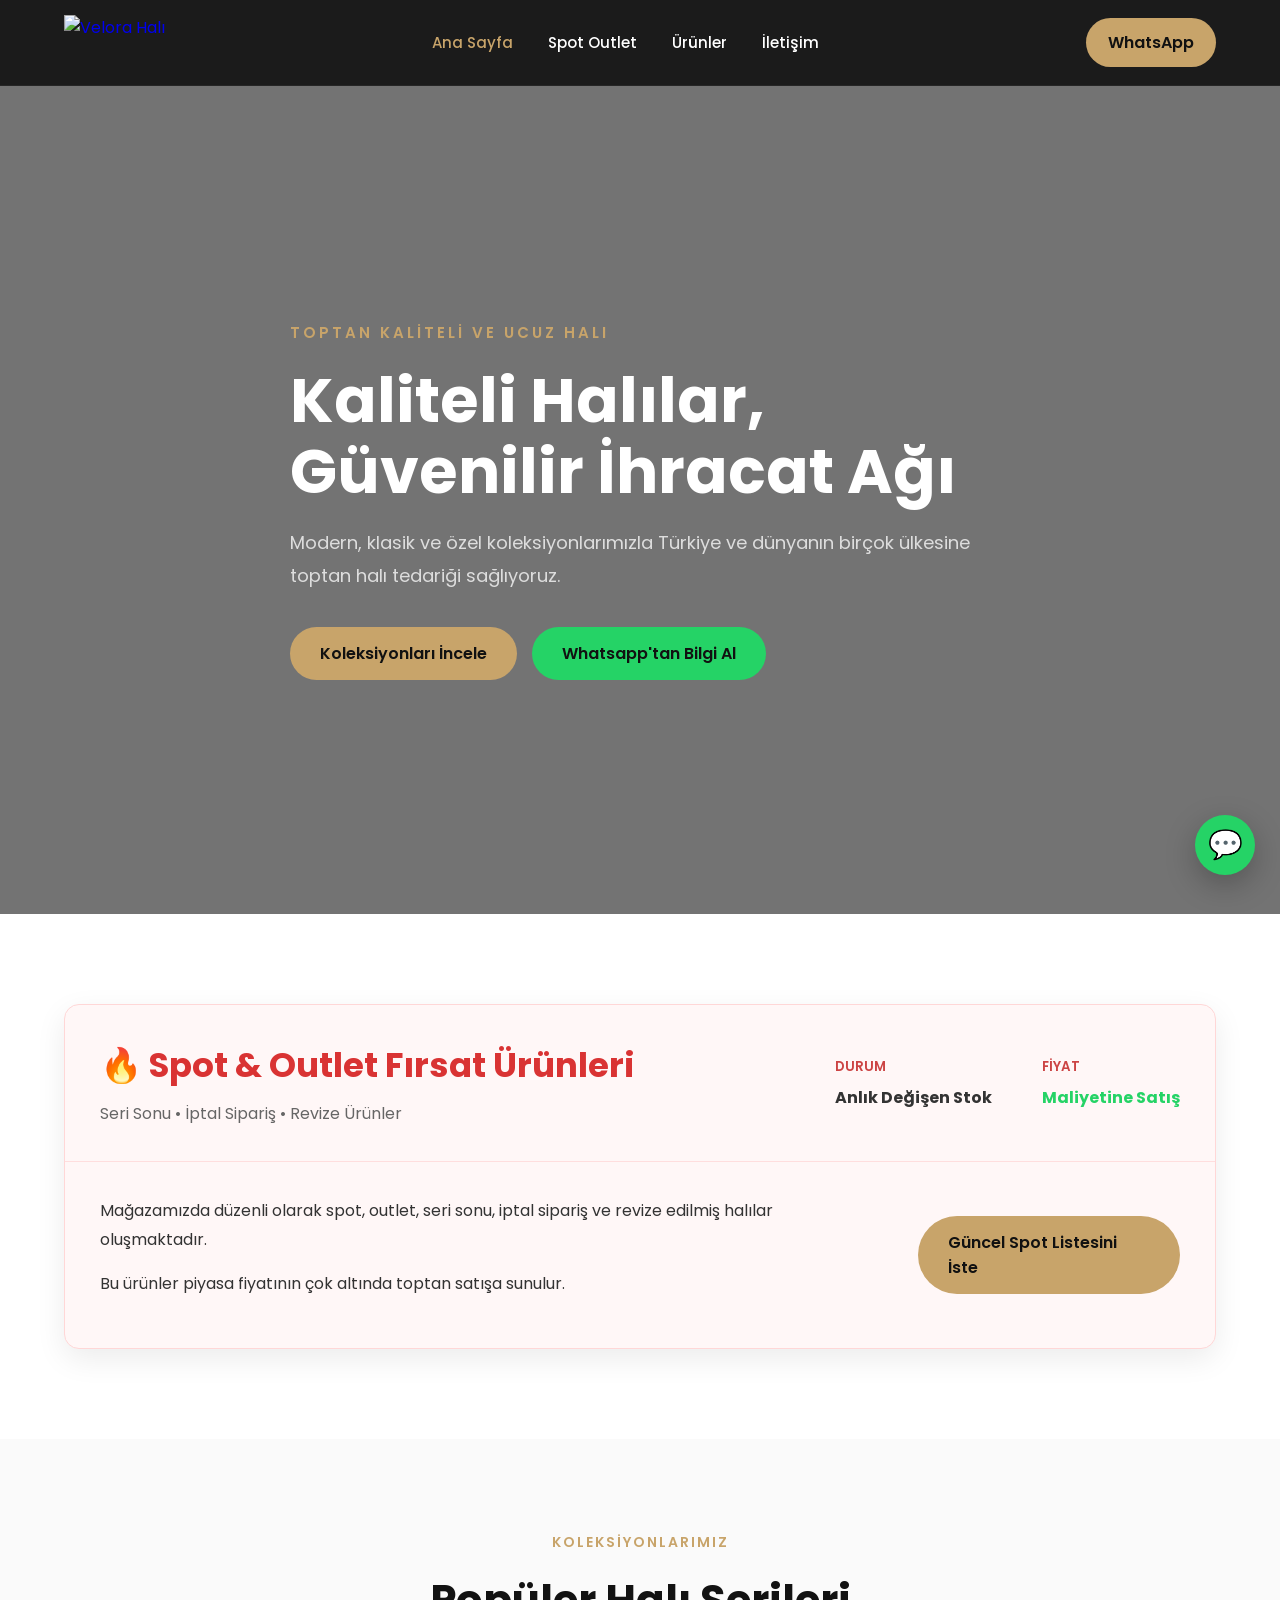
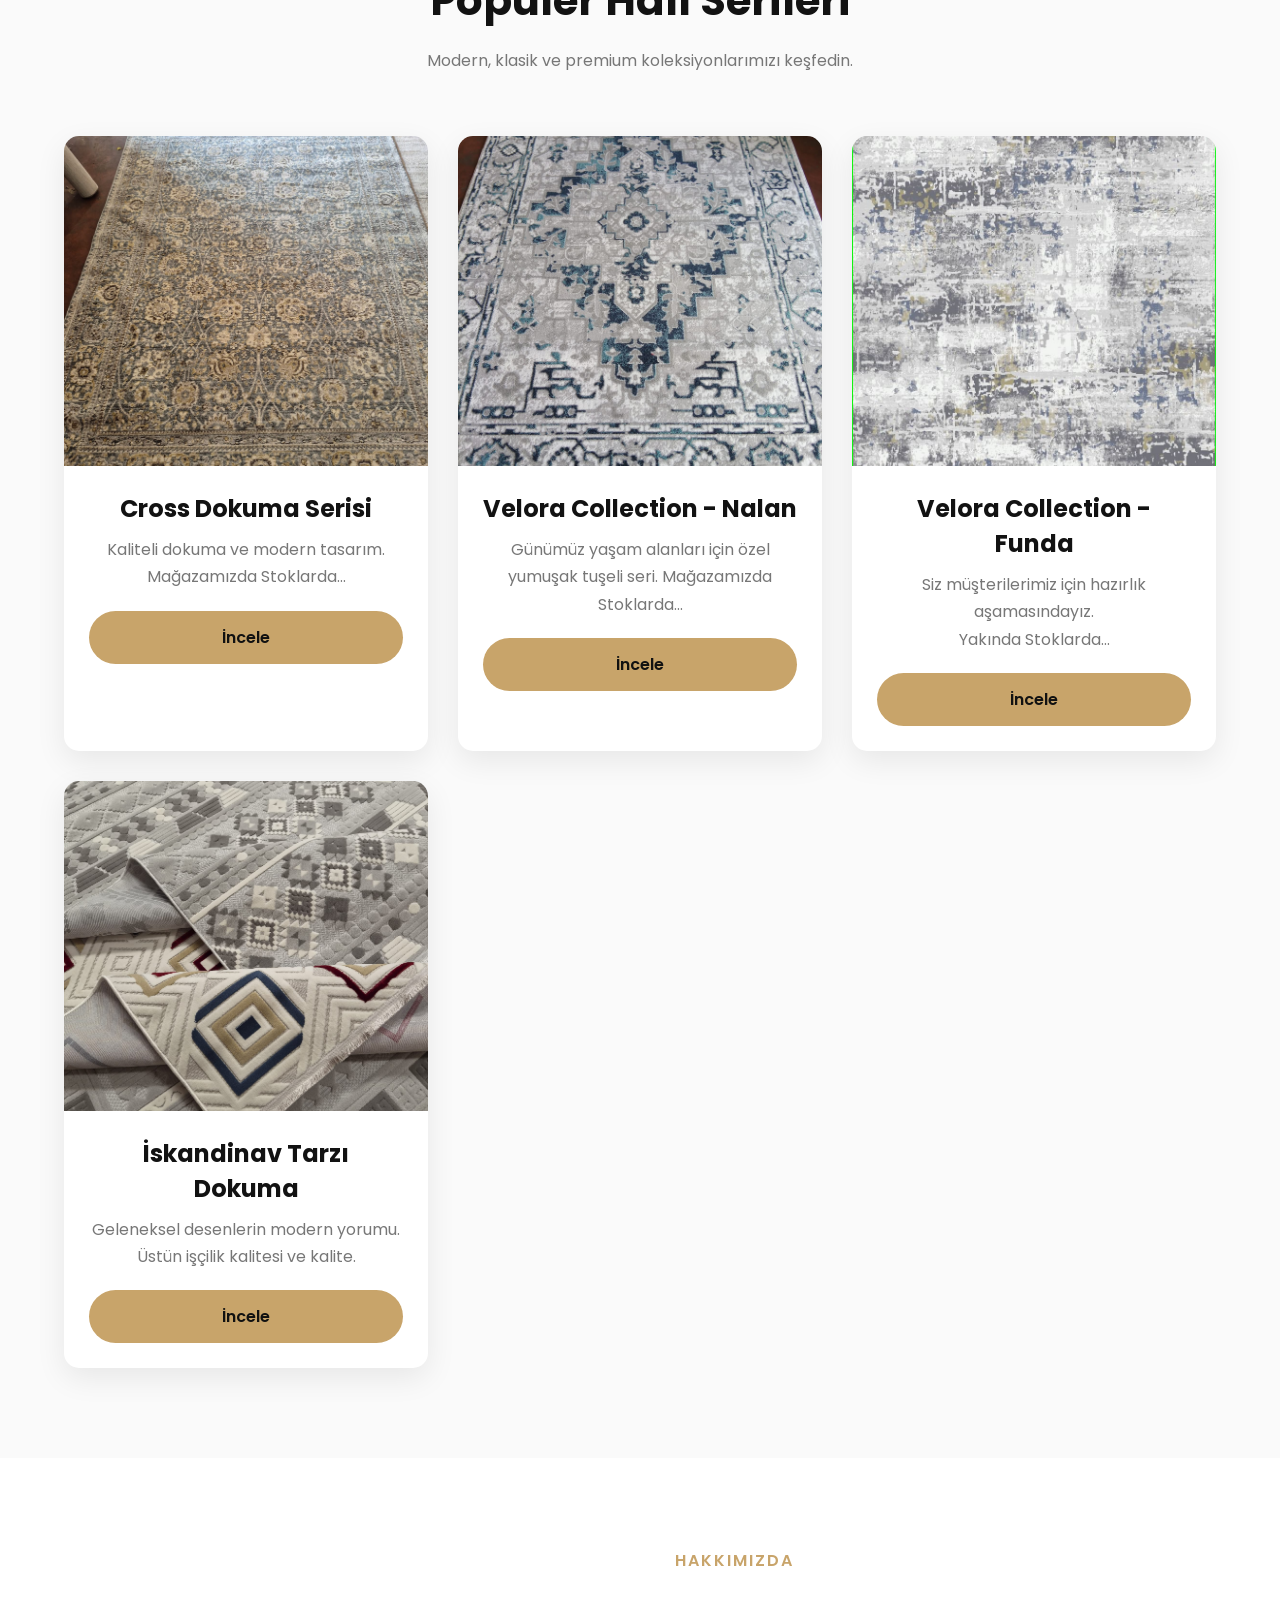
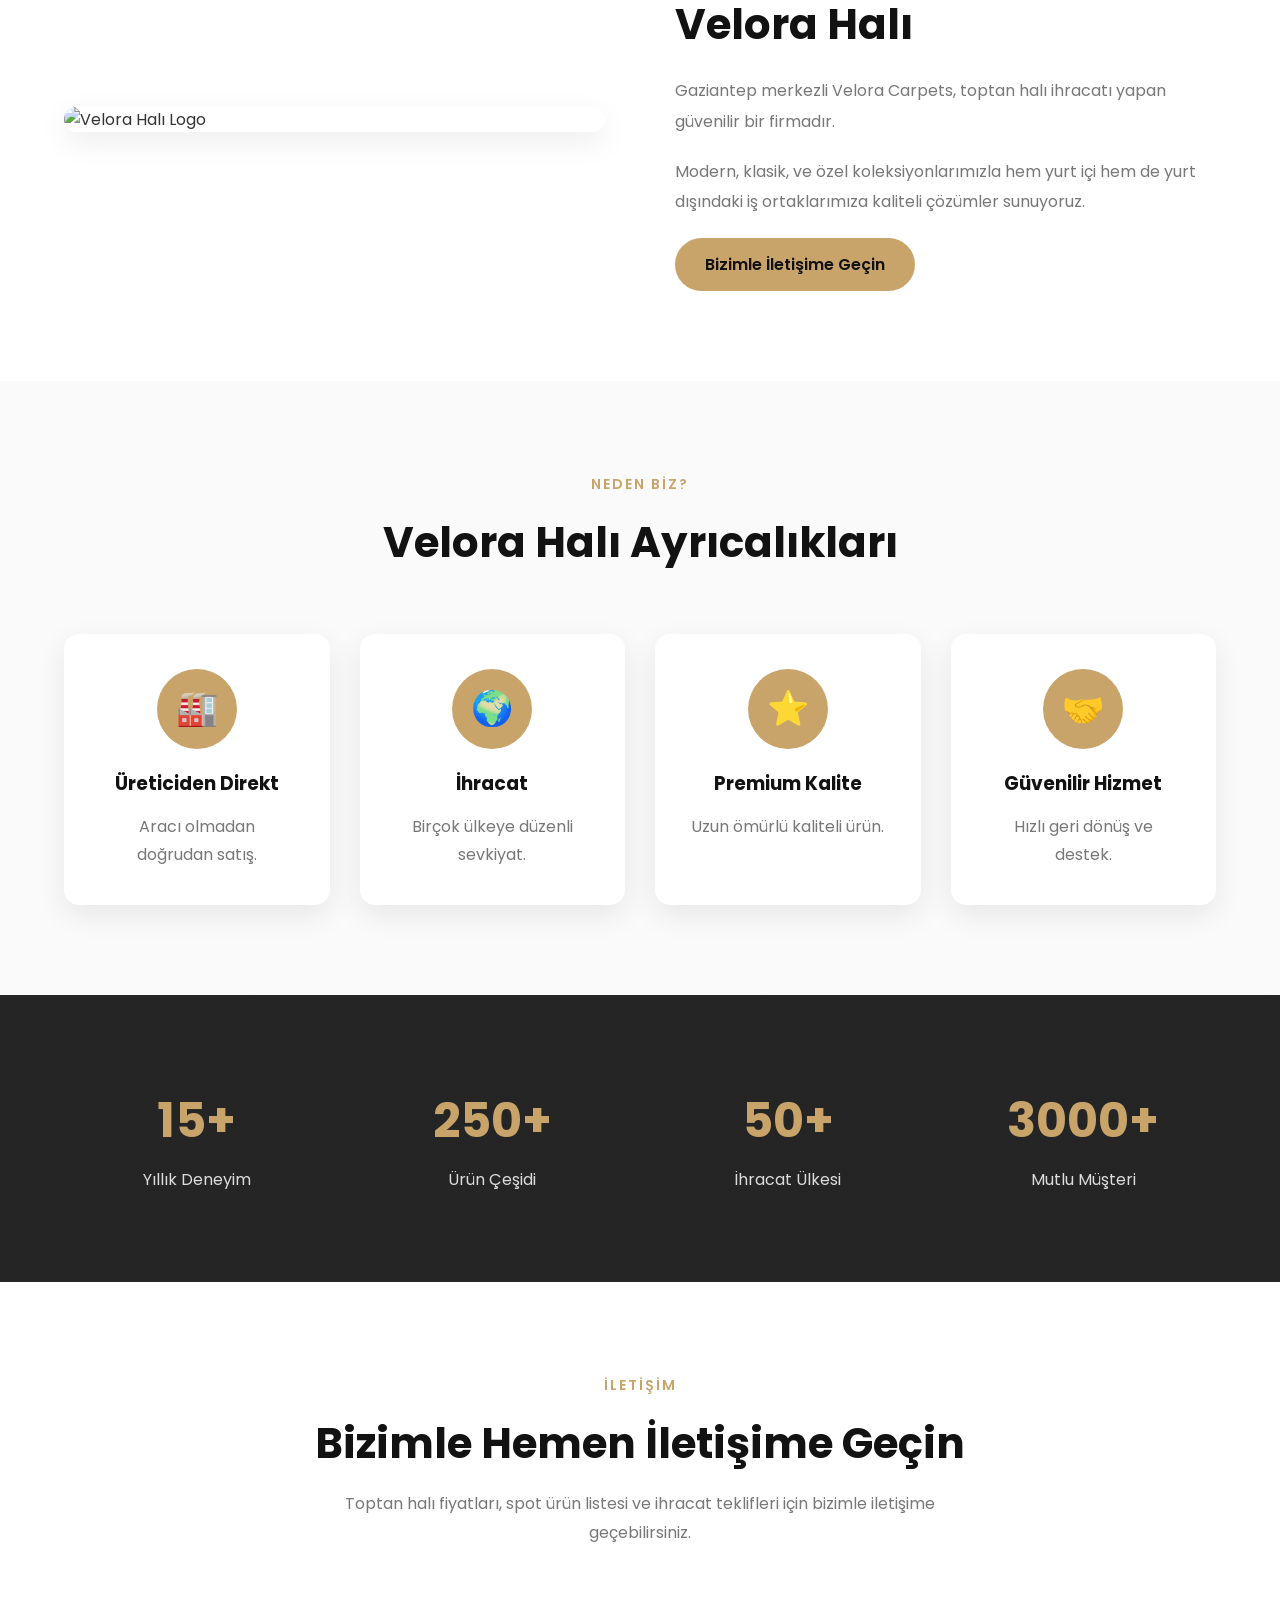
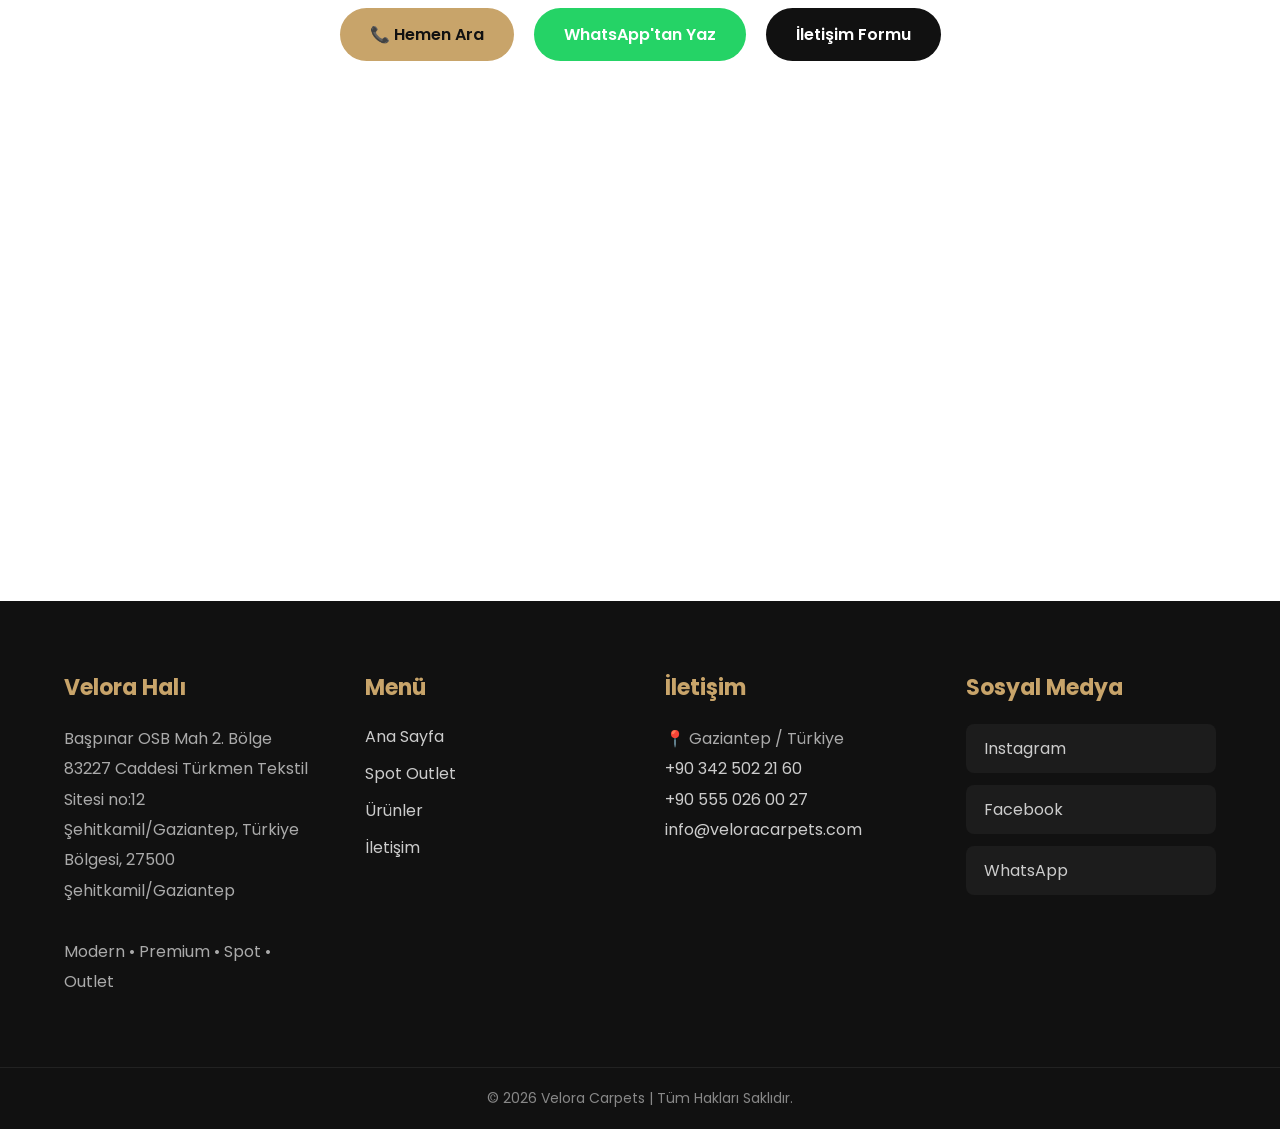
==== commit 71d216c5: "Merge branch 'main' of https://github.com/yusufsecilmis27-code/veloracarpets.com" ====
--- a/index.html
+++ b/index.html
@@ -10,7 +10,7 @@
     <title>Velora Halı | Toptan Halı </title>
 
     <meta name="description"
-        content="Velora Halı - Gaziantep merkezli toptan halı satıcısı. Spot, outlet ve premium halı koleksiyonları.">
+        content="Velora Halı - Gaziantep merkezli toptan halı satıcısı. Spot, outlet ve kaliteli halı koleksiyonları.">
 
     <meta name="keywords"
         content="halı, toptan halı, carpet, gaziantep halı, wholesale carpet">
@@ -854,4 +854,4 @@
 
 </body>
 
-</html>+</html>
--- a/CSS/style.css
+++ b/CSS/style.css
@@ -178,6 +178,16 @@
     height: 92vh;
 
     background: url("../hero.jpg") center center / cover no-repeat;
+    position:relative;
+
+    height:92vh;
+
+    background:url(hero.jpg)
+    center center/cover;
+
+    display:flex;
+
+    align-items:center;
 
     display: flex;
     align-items: center;
@@ -1443,4 +1453,4 @@
         width:70px;
         height:70px;
     }
-}+}
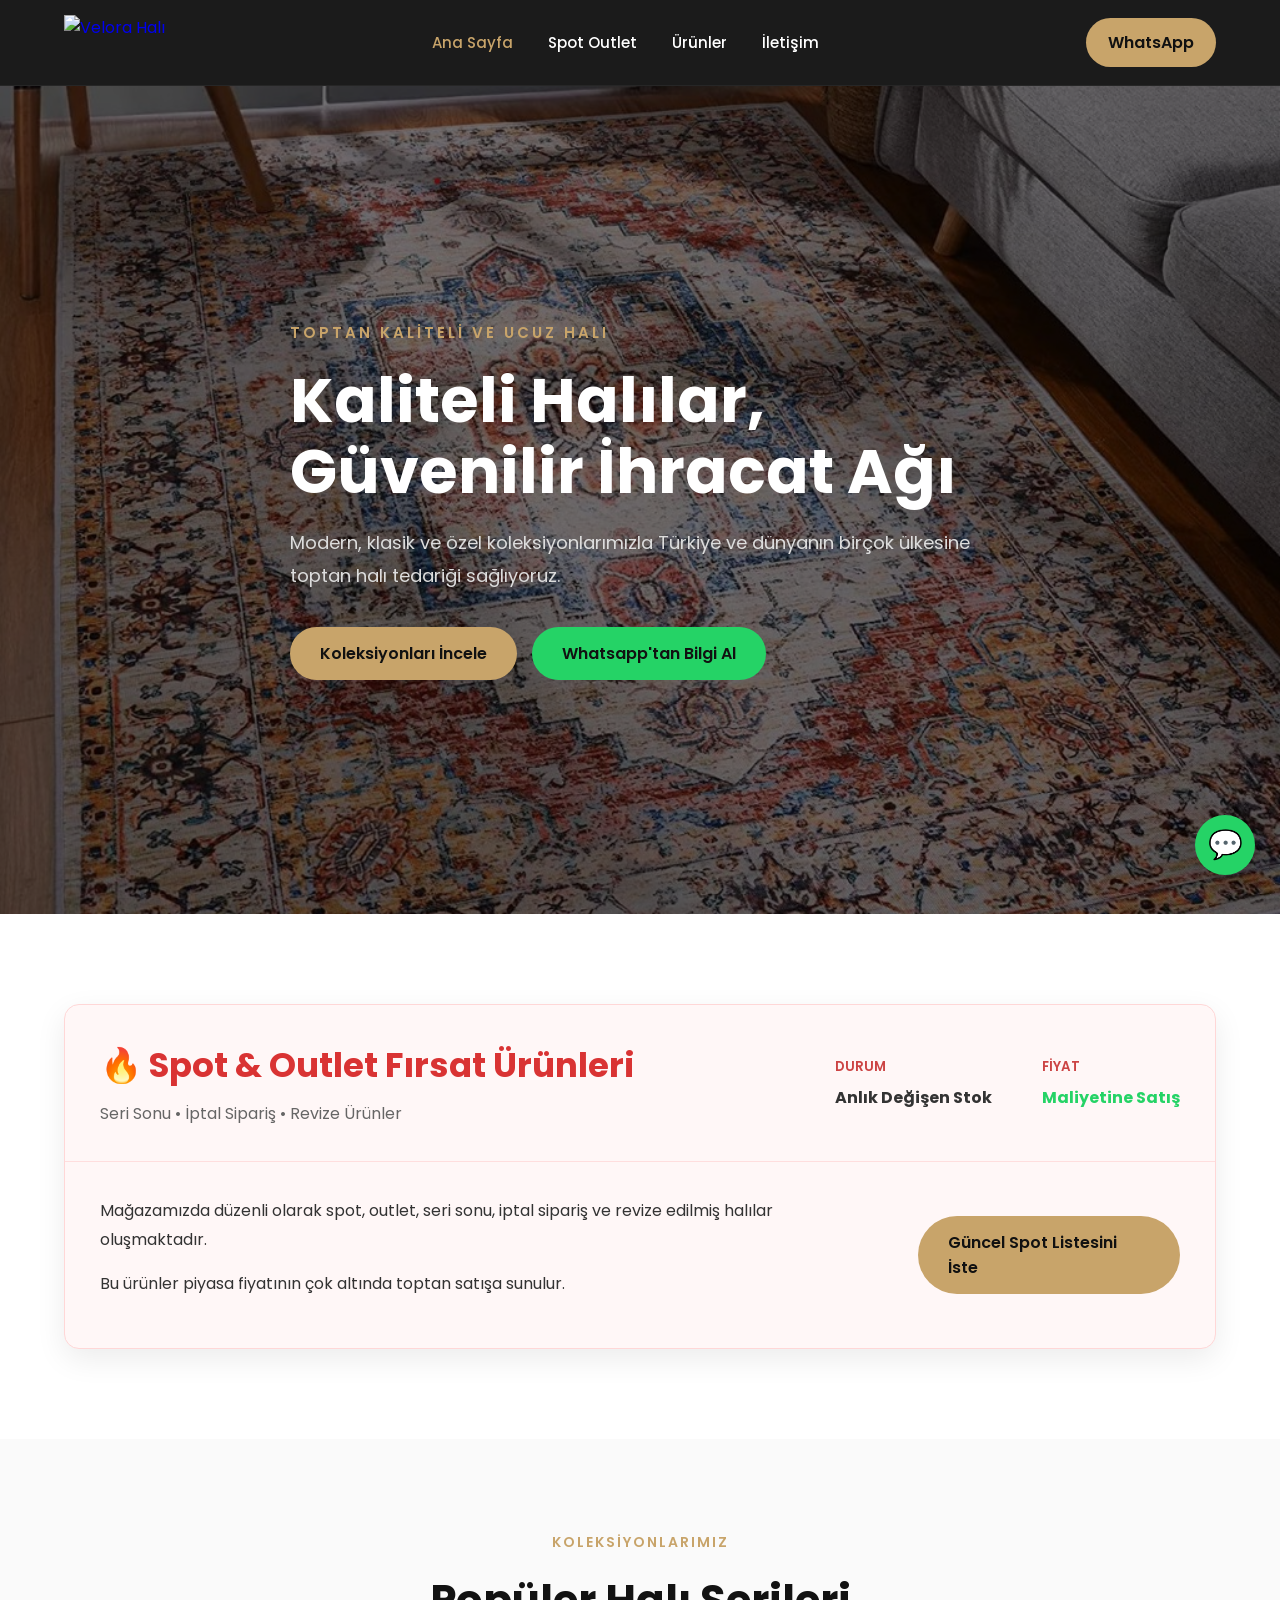
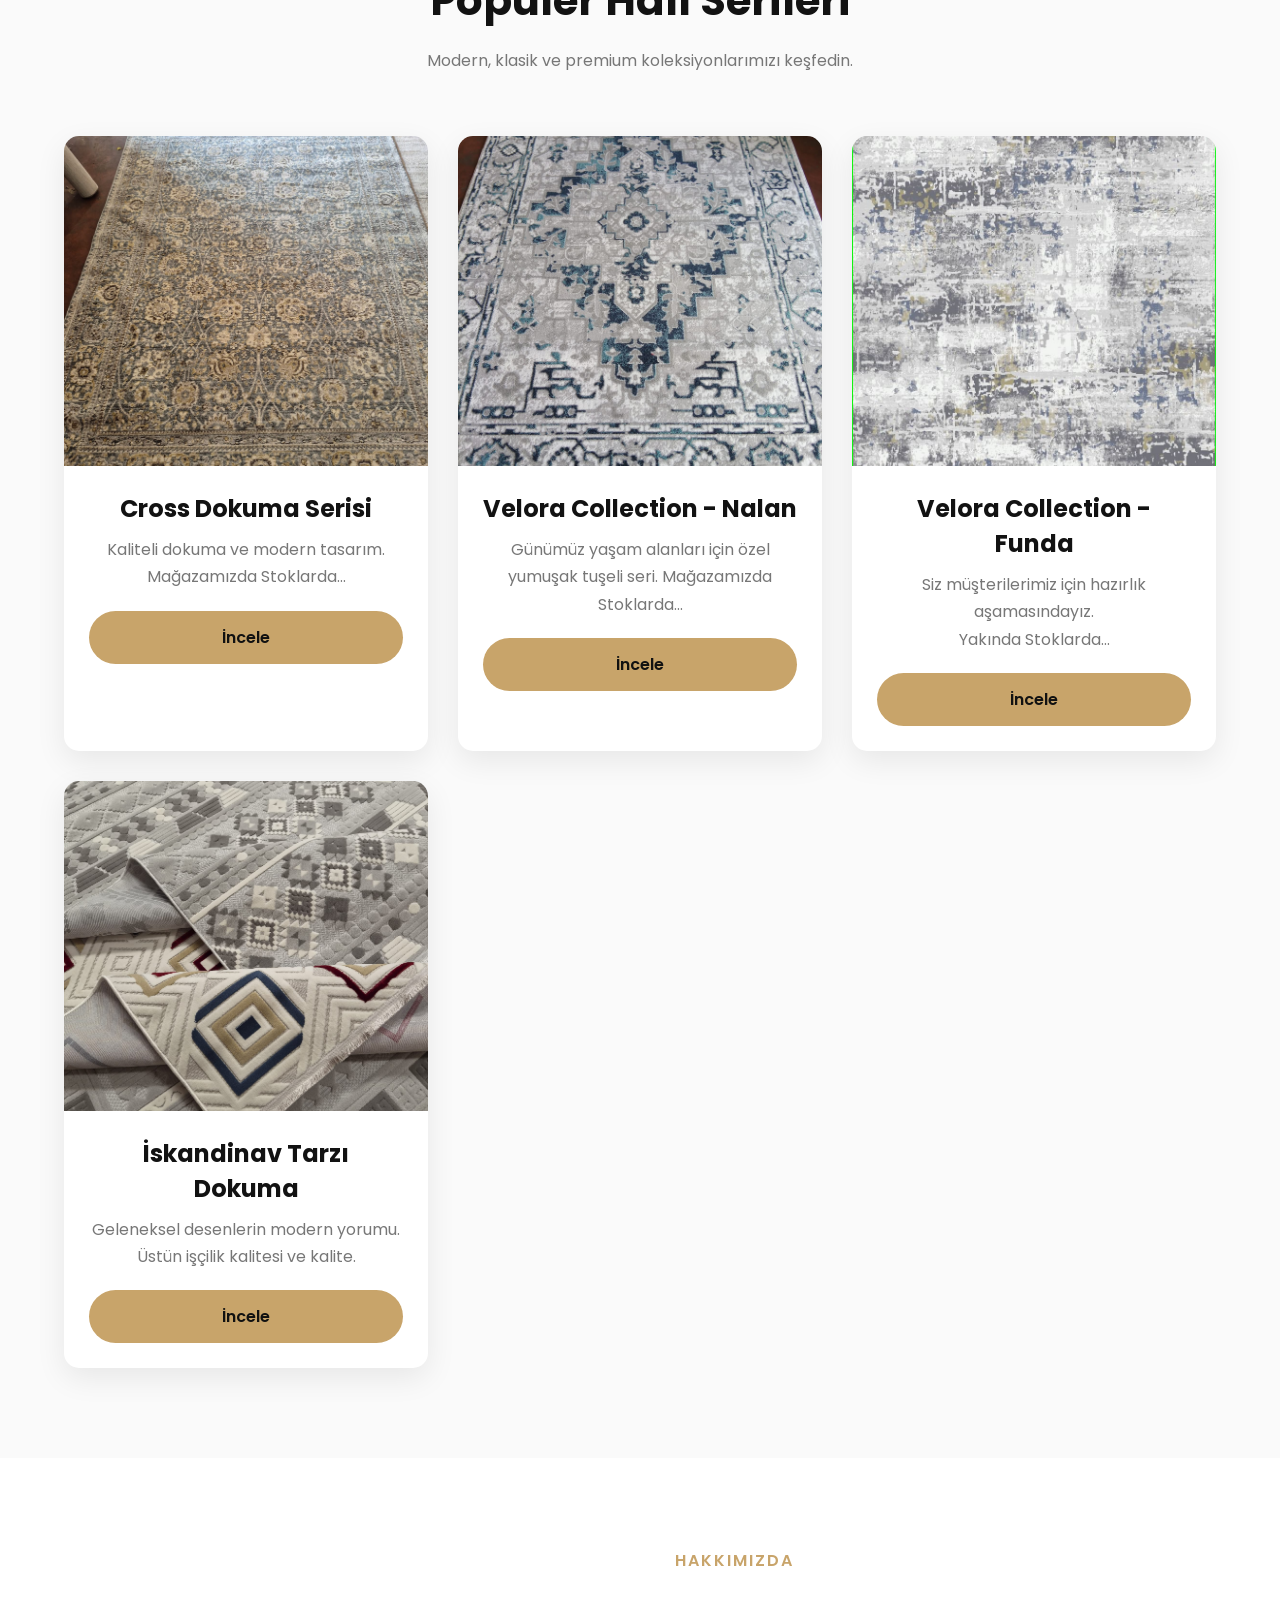
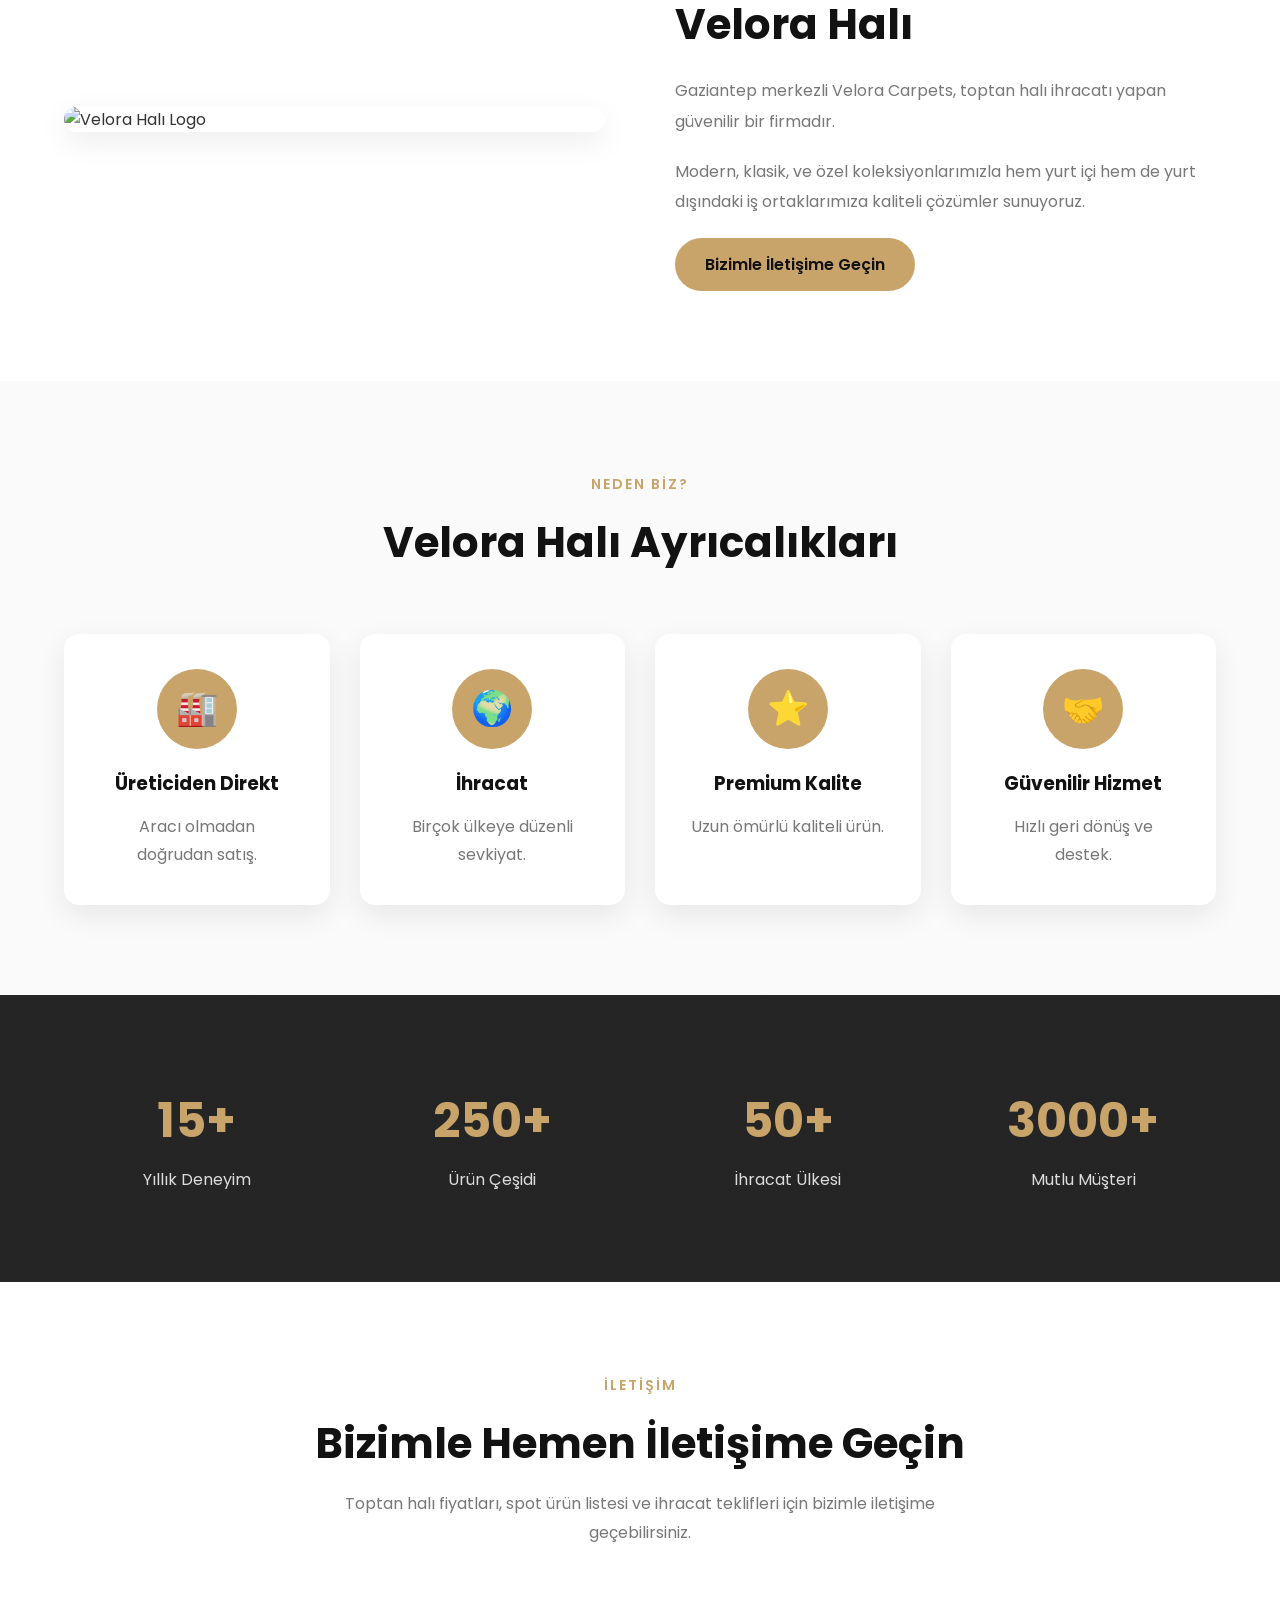
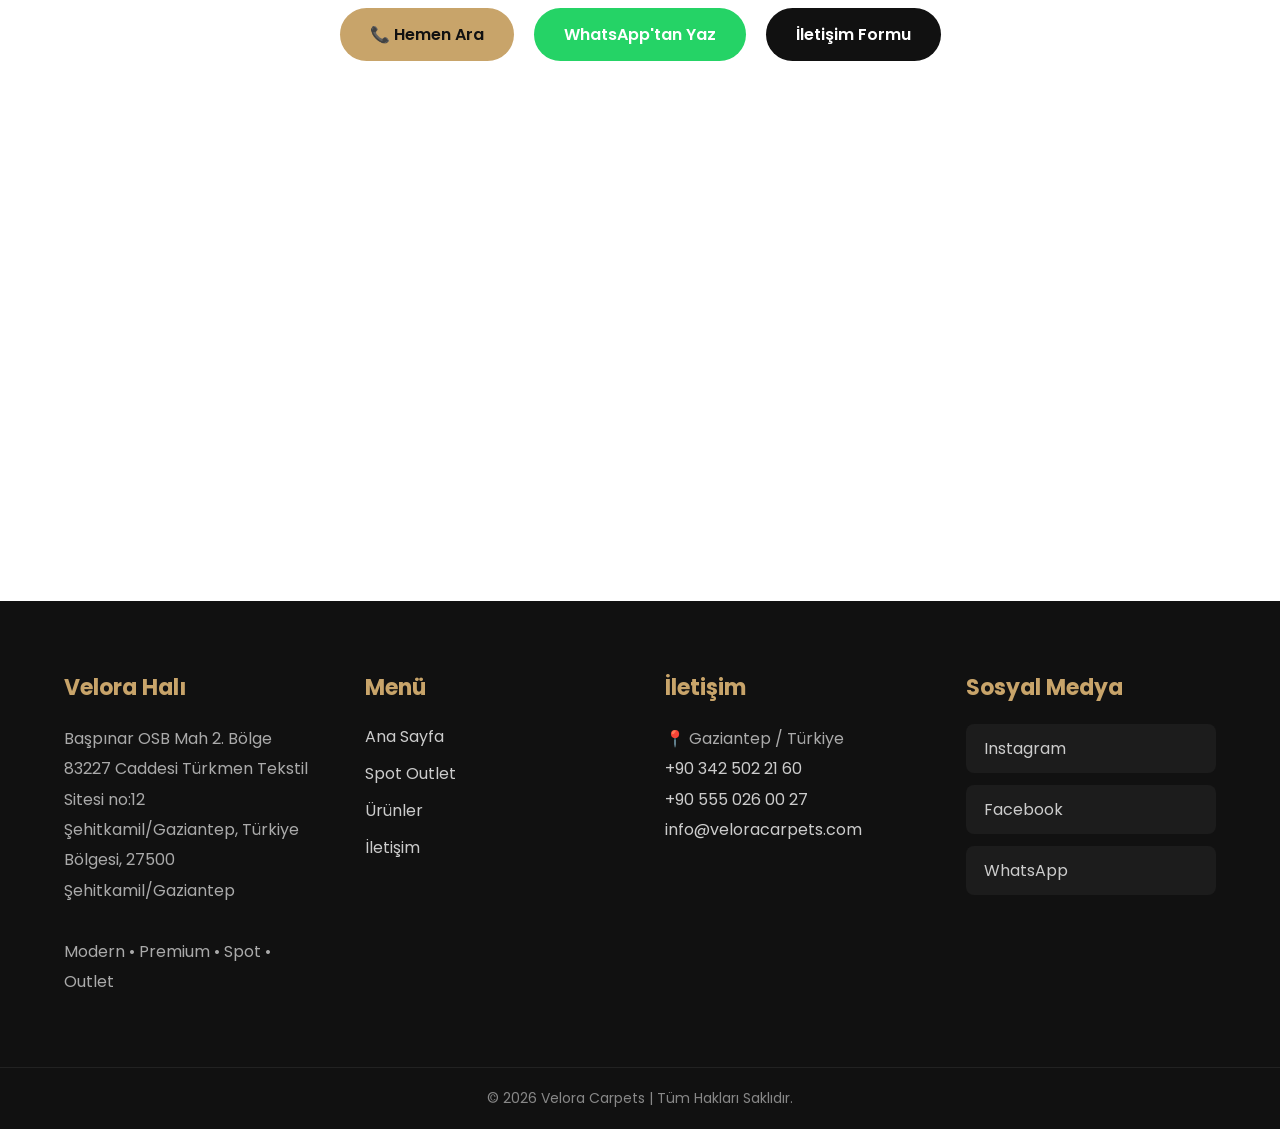
==== commit 9f2b1652: "1111113243453465 346 rt fg fghfgh" ====
--- a/index.html
+++ b/index.html
@@ -10,7 +10,7 @@
     <title>Velora Halı | Toptan Halı </title>
 
     <meta name="description"
-        content="Velora Halı - Gaziantep merkezli toptan halı satıcısı. Spot, outlet ve kaliteli halı koleksiyonları.">
+        content="Velora Halı - Gaziantep merkezli toptan halı satıcısı. Spot, outlet ve premium halı koleksiyonları.">
 
     <meta name="keywords"
         content="halı, toptan halı, carpet, gaziantep halı, wholesale carpet">
@@ -770,7 +770,7 @@
 
                 <div class="social">
 
-                    <a href="#" target="_blank">
+                    <a href="https://www.instagram.com/velora.hali/" target="_blank">
 
                         Instagram
 
@@ -854,4 +854,4 @@
 
 </body>
 
-</html>
+</html>
--- a/CSS/style.css
+++ b/CSS/style.css
@@ -178,16 +178,6 @@
     height: 92vh;
 
     background: url("../hero.jpg") center center / cover no-repeat;
-    position:relative;
-
-    height:92vh;
-
-    background:url(hero.jpg)
-    center center/cover;
-
-    display:flex;
-
-    align-items:center;
 
     display: flex;
     align-items: center;
@@ -1453,4 +1443,4 @@
         width:70px;
         height:70px;
     }
-}
+}
